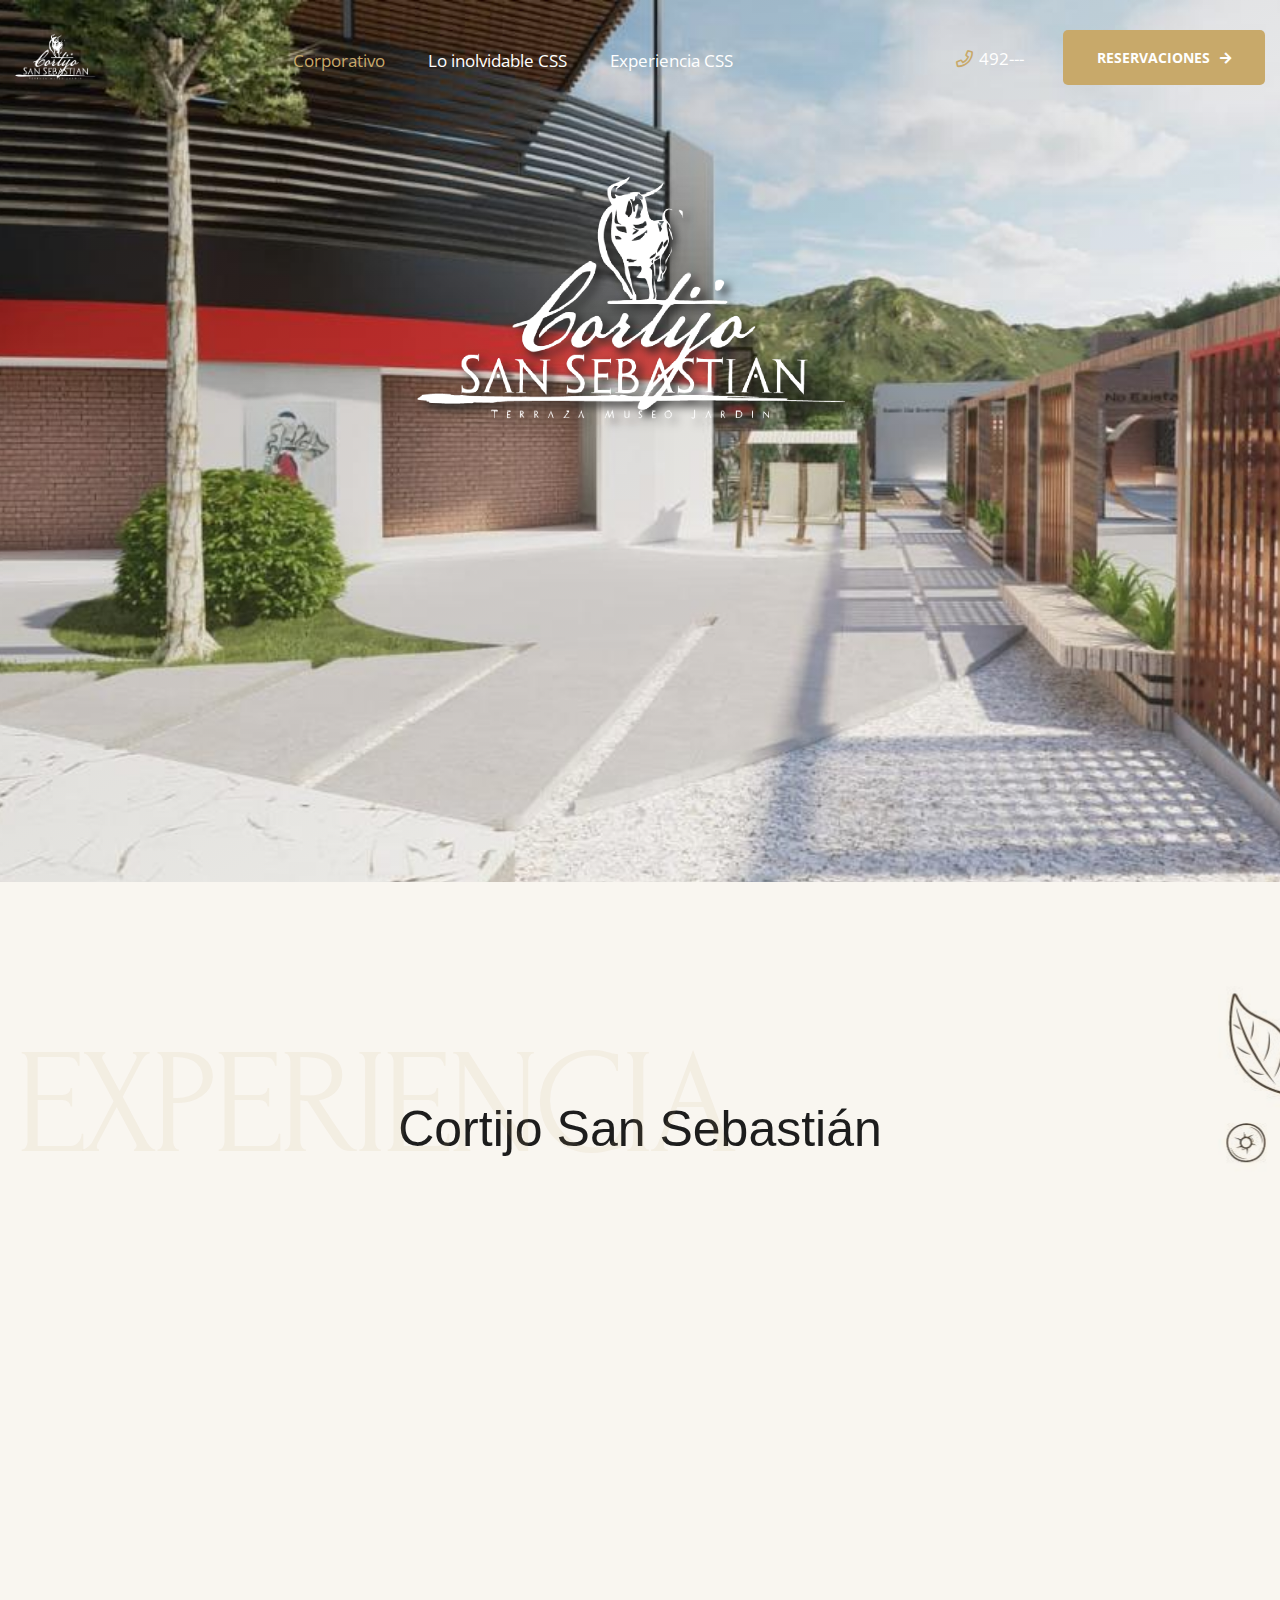
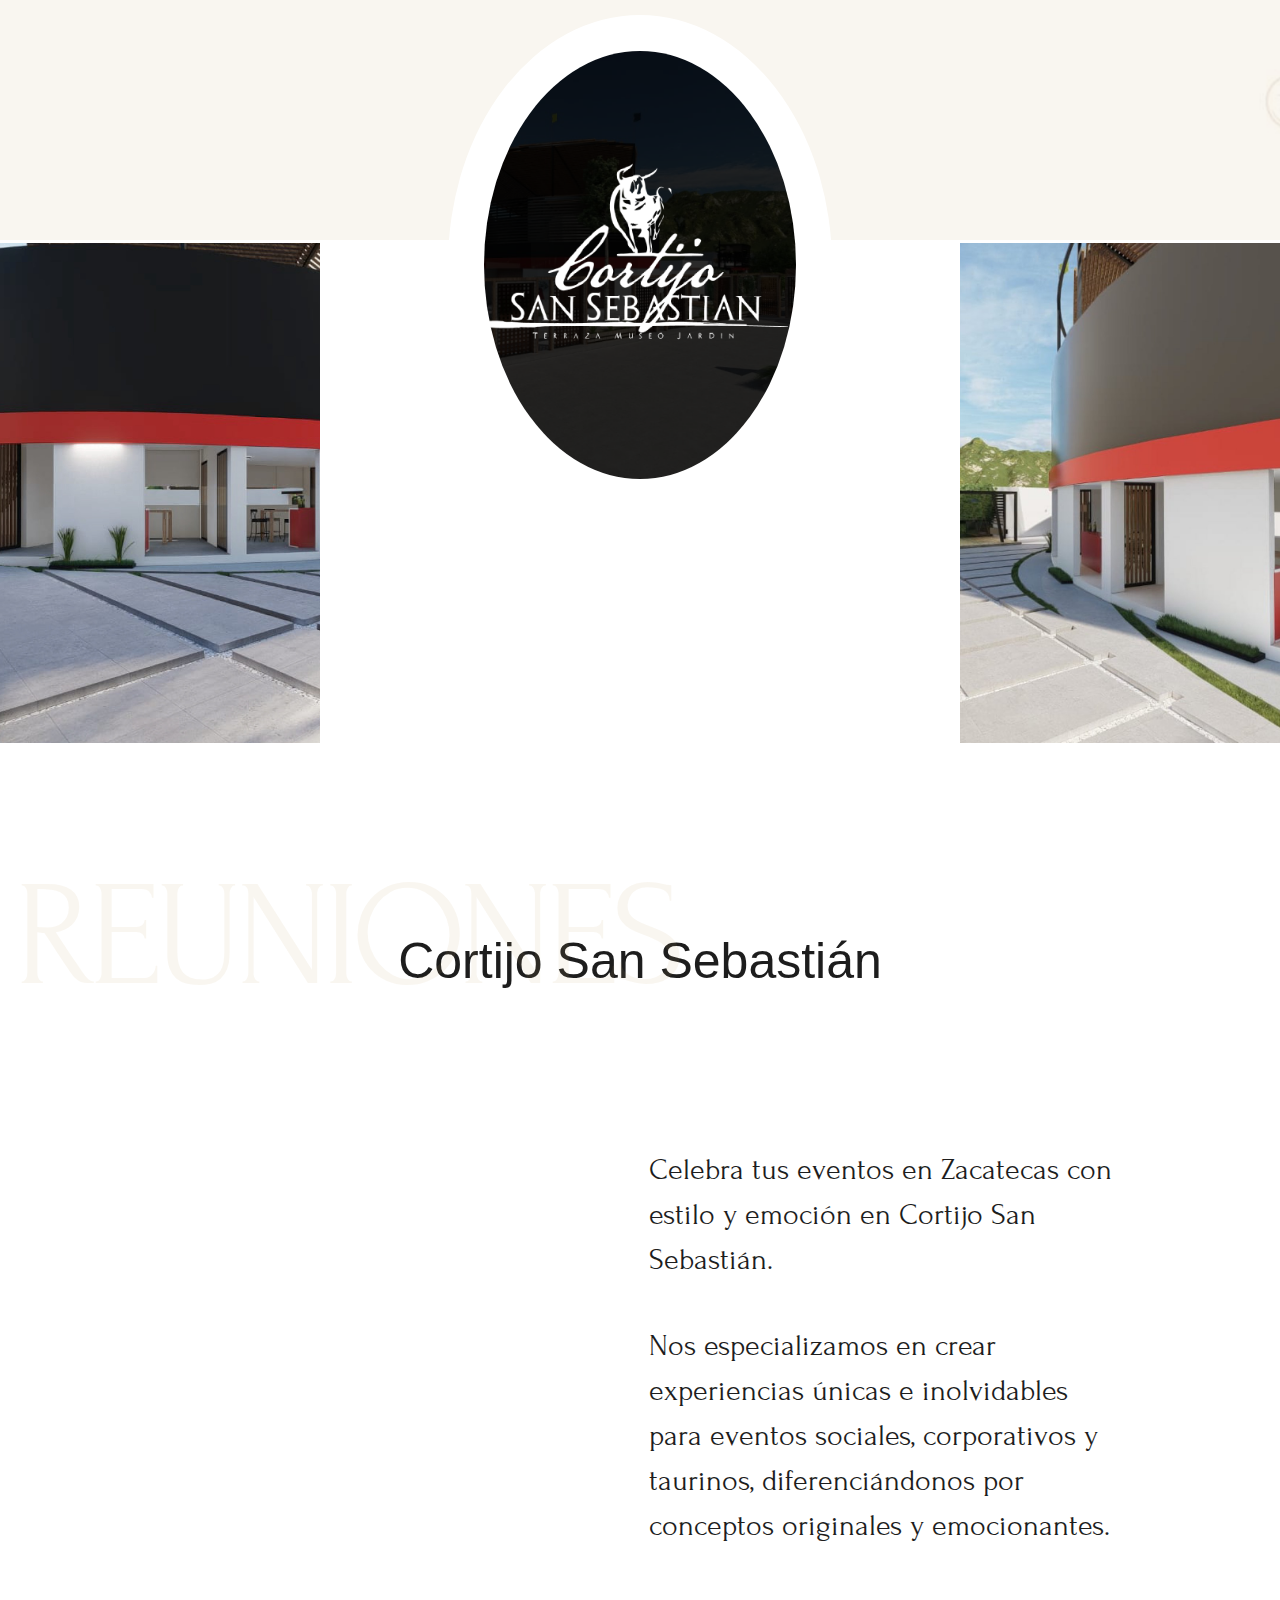
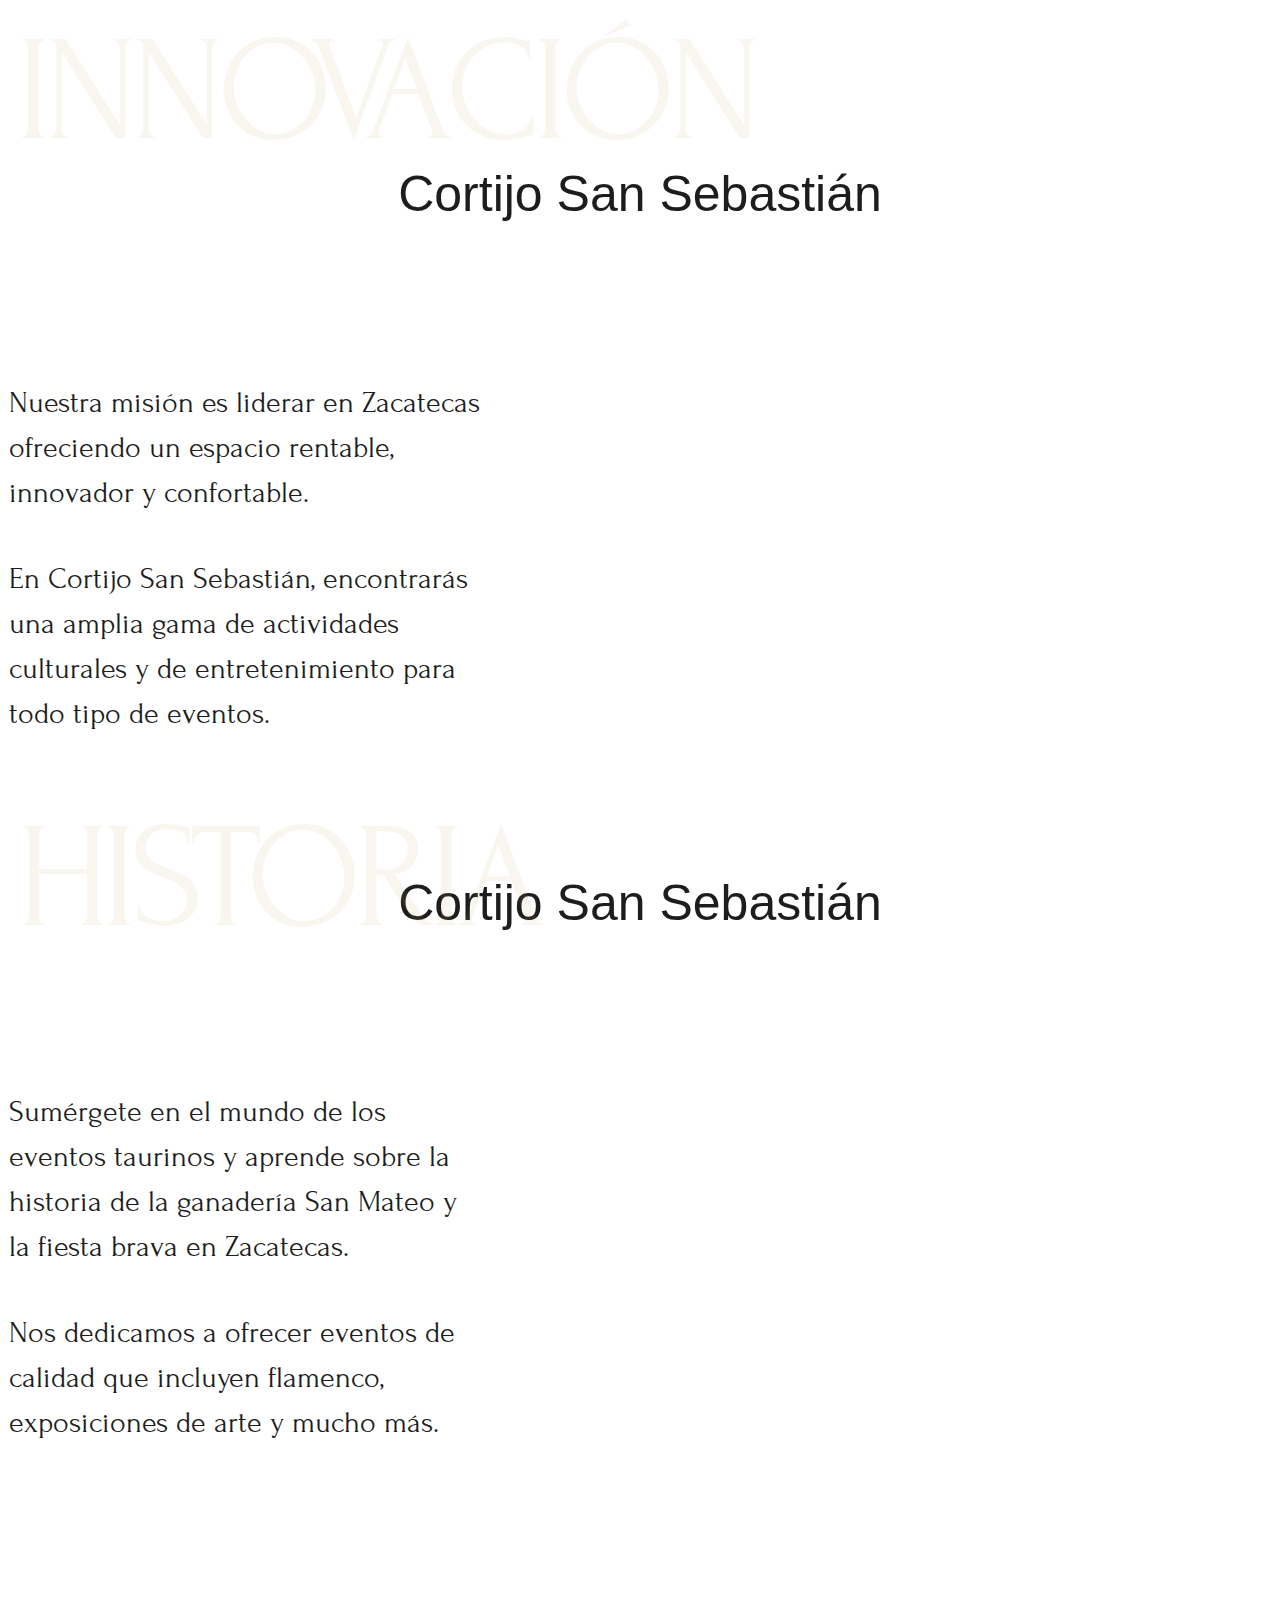
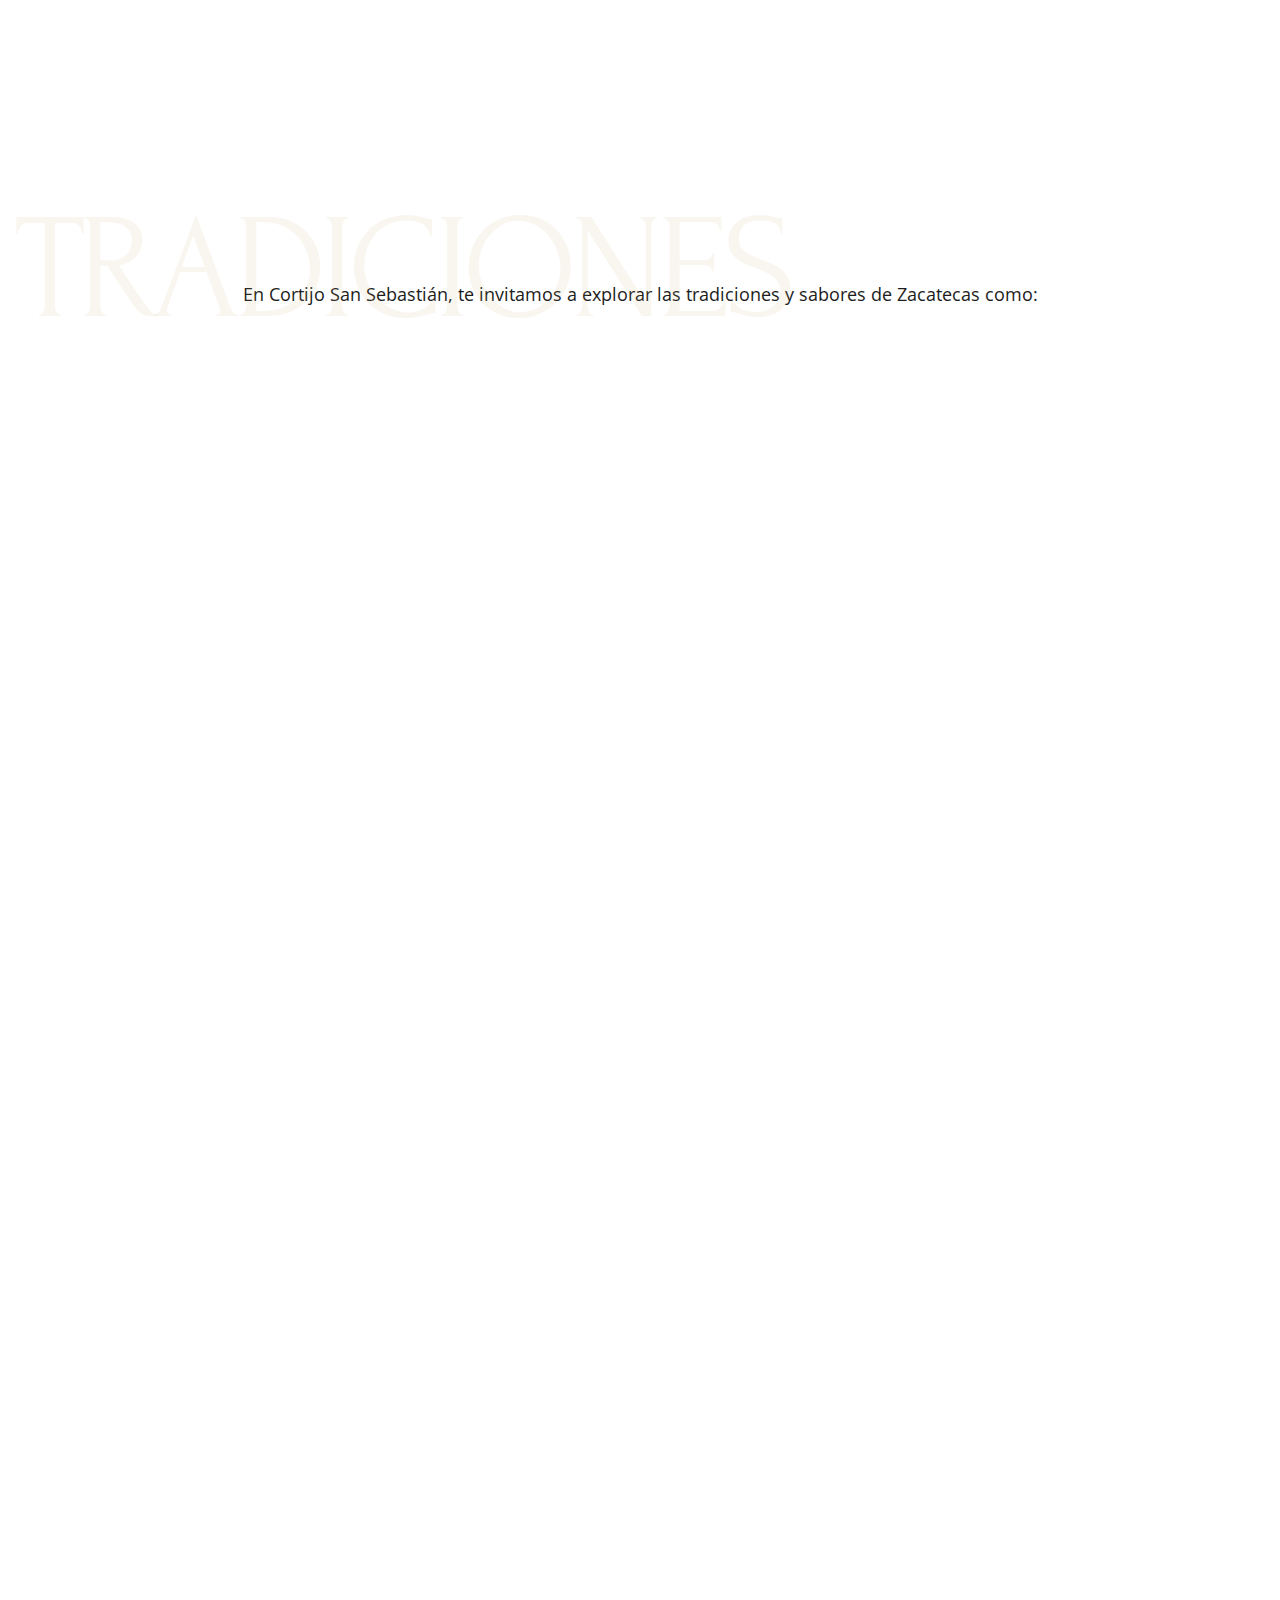
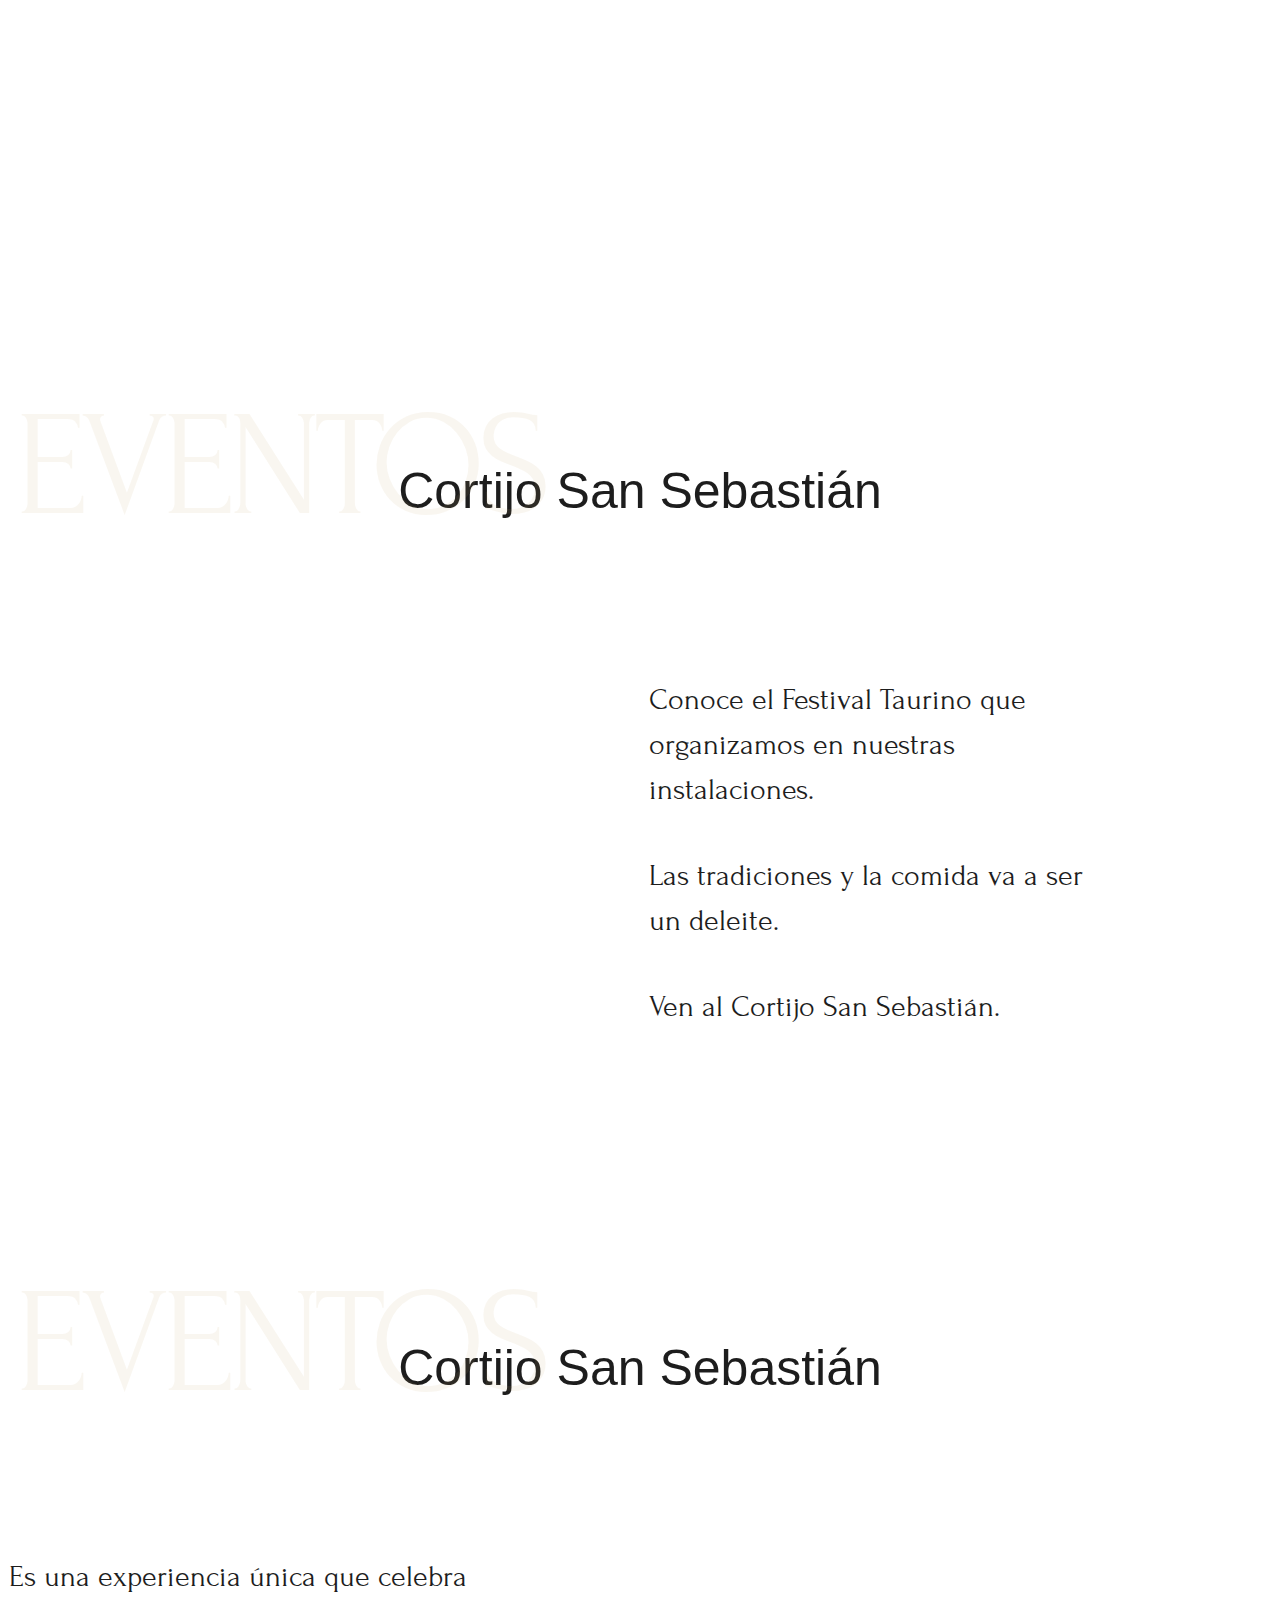
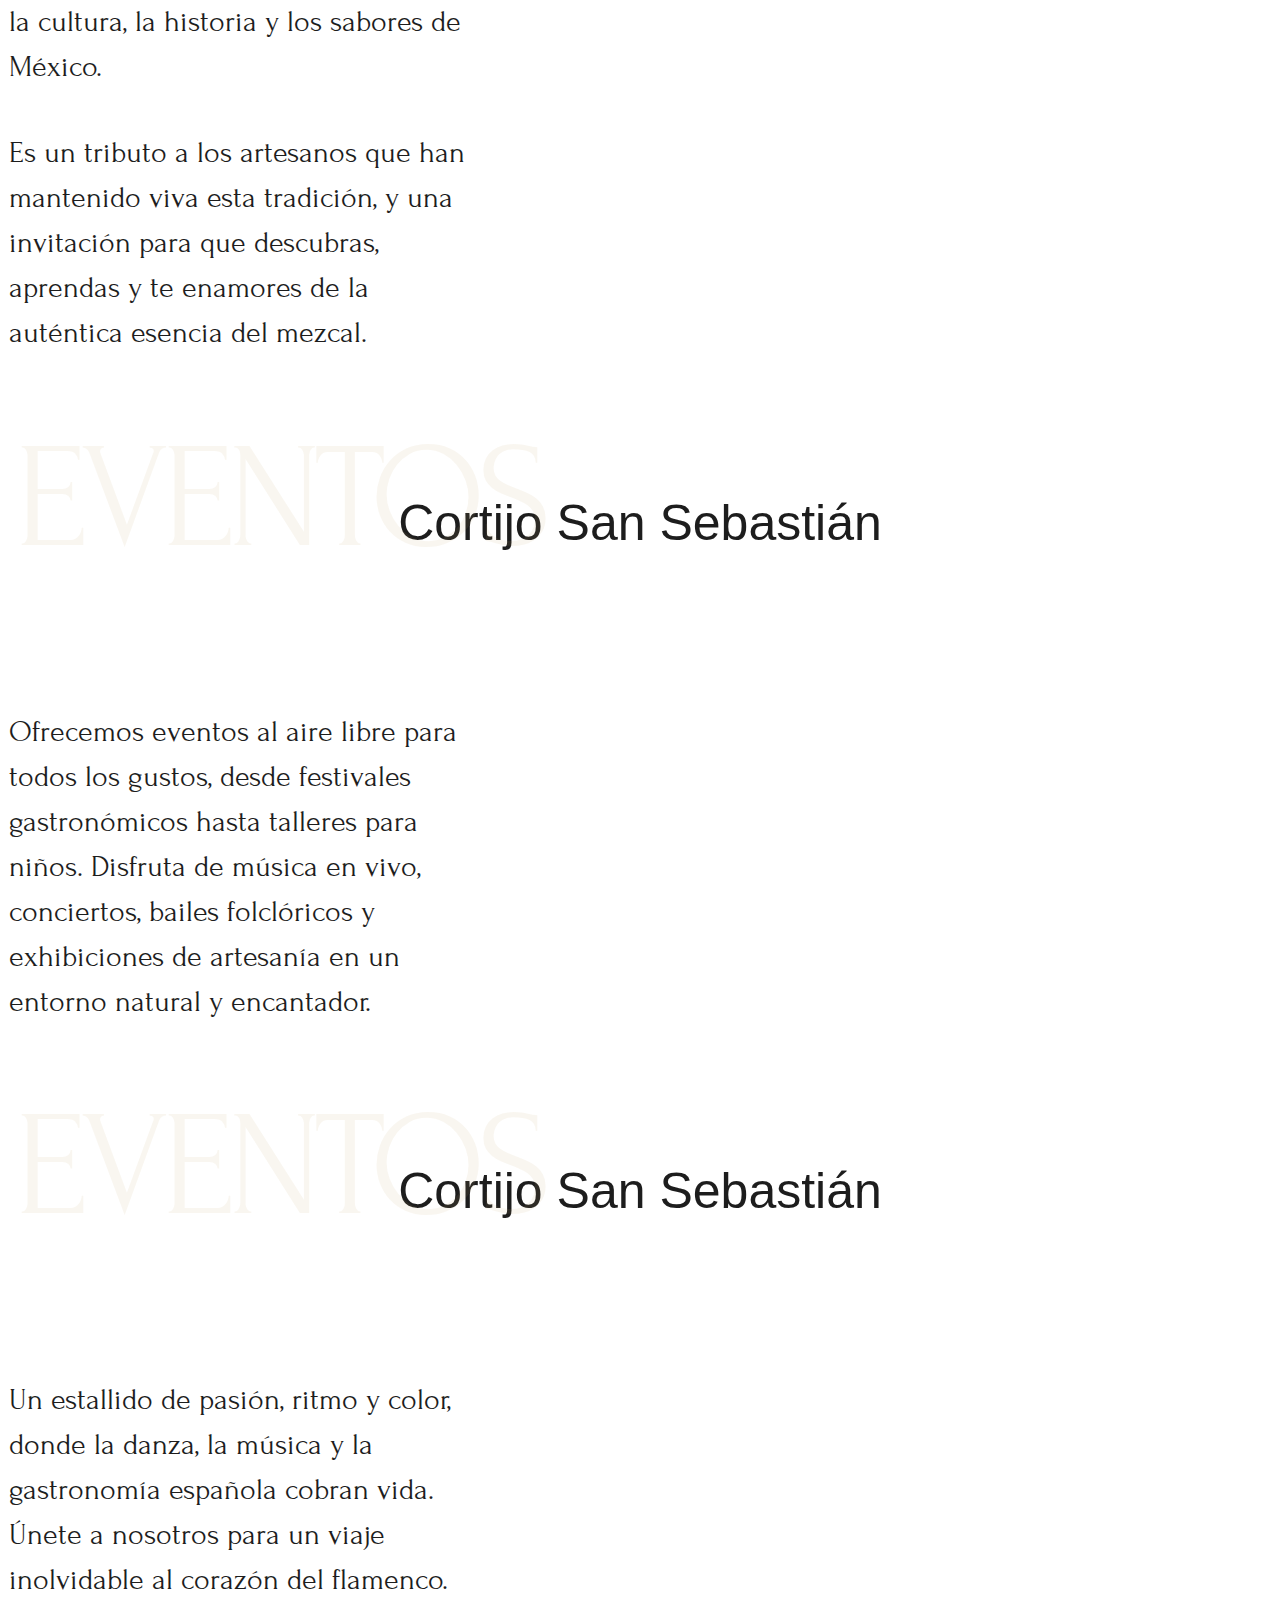
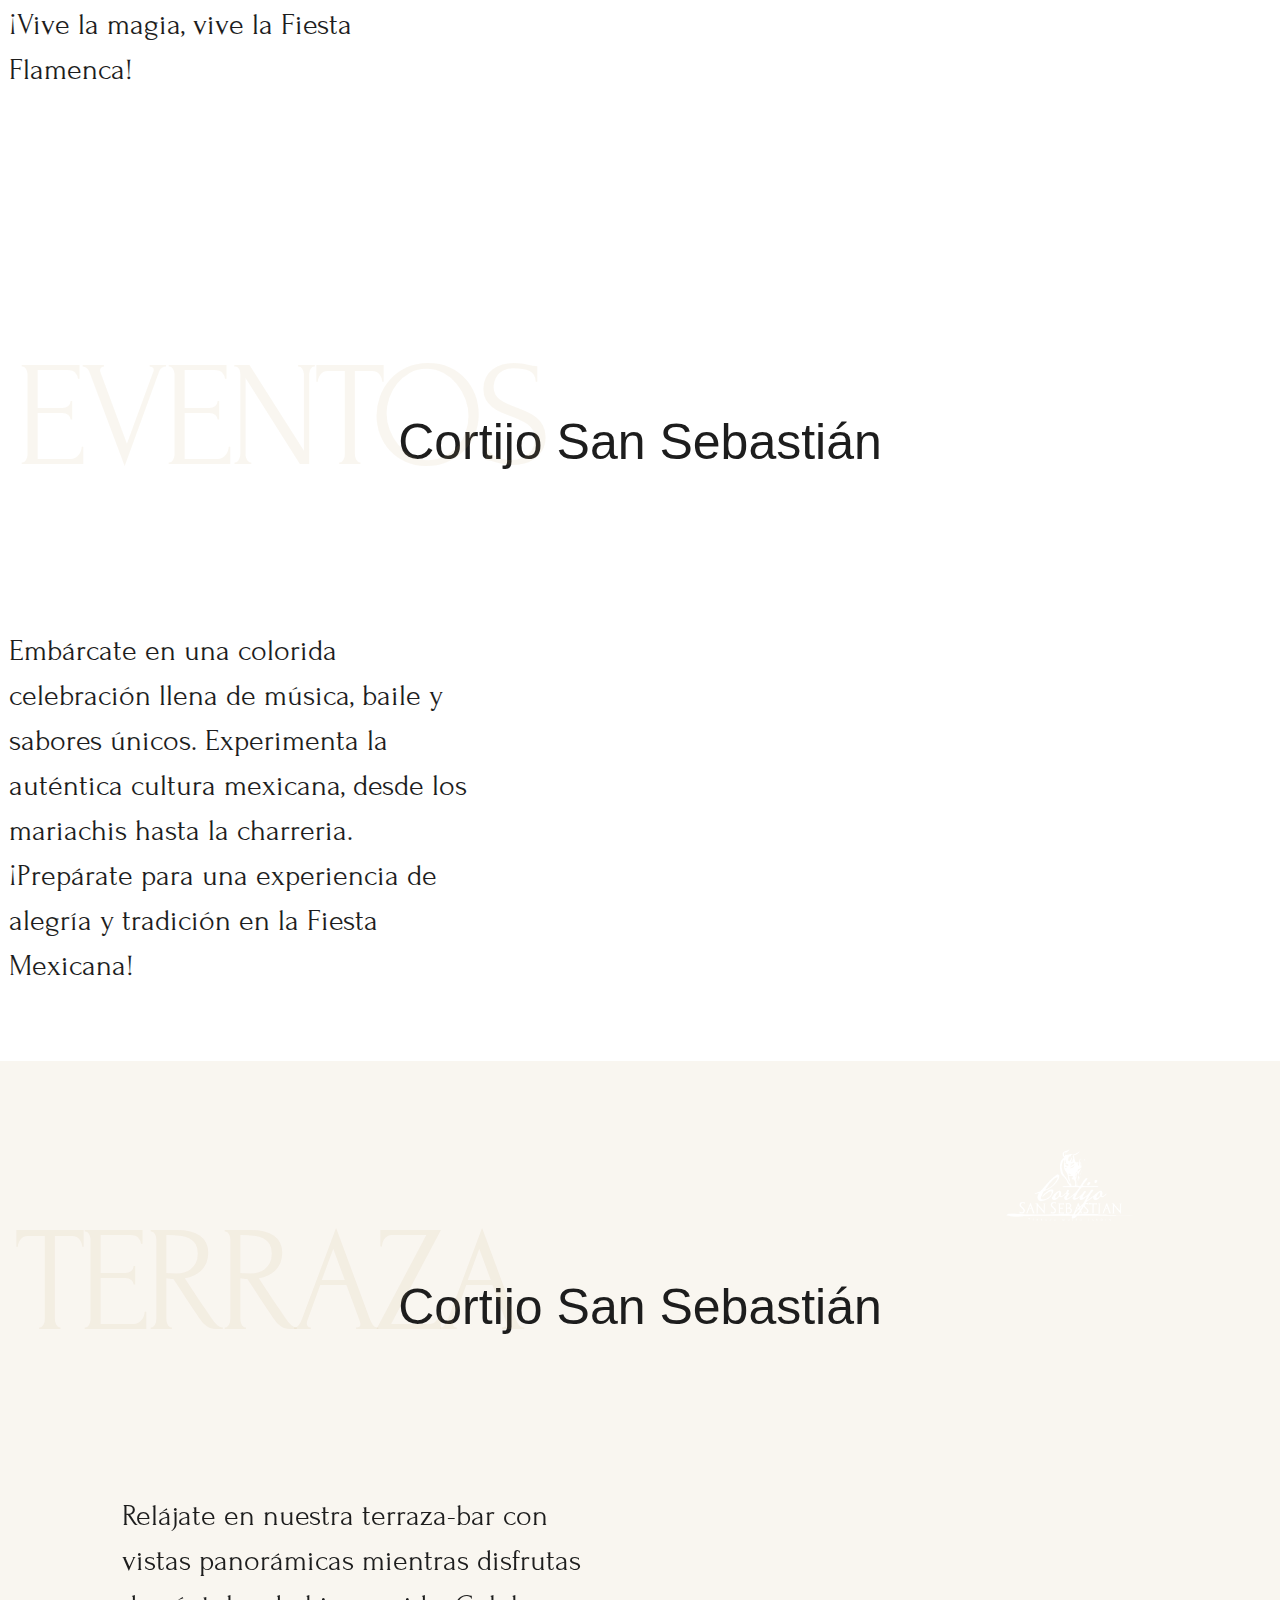
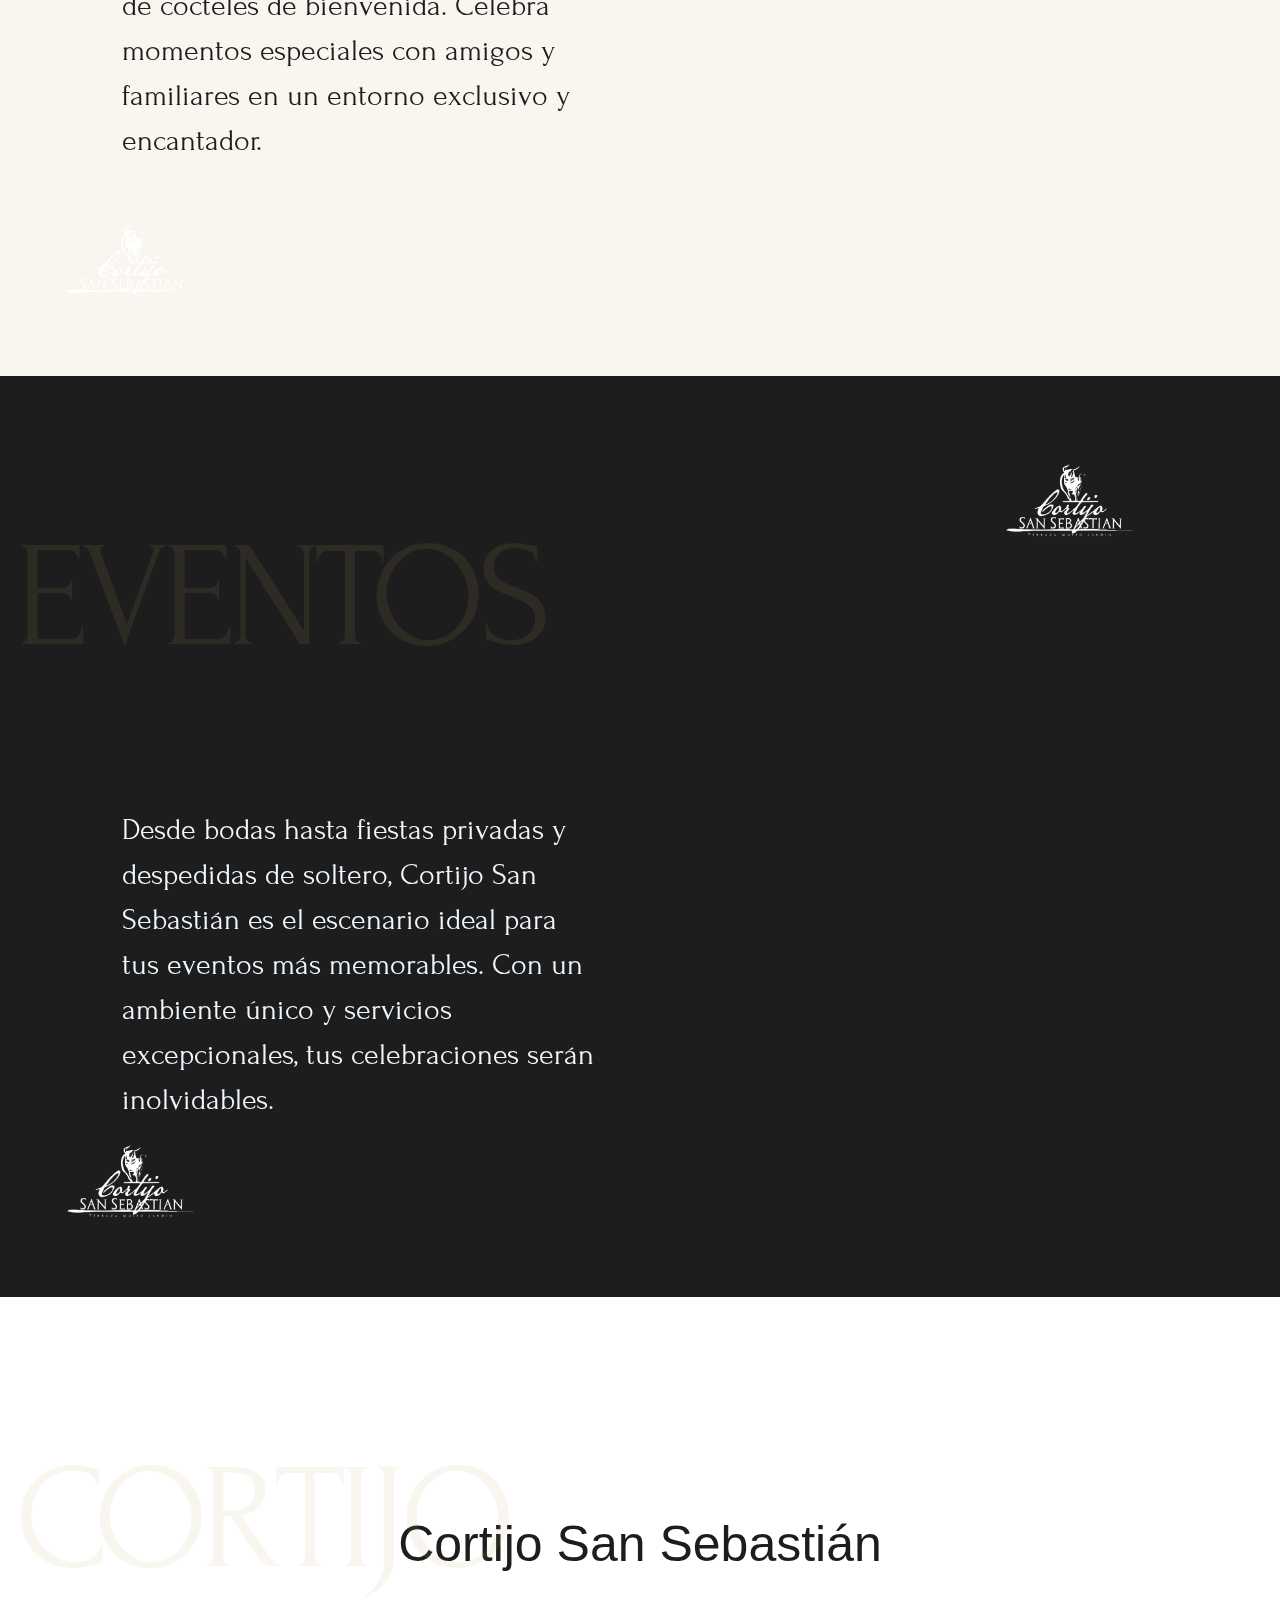
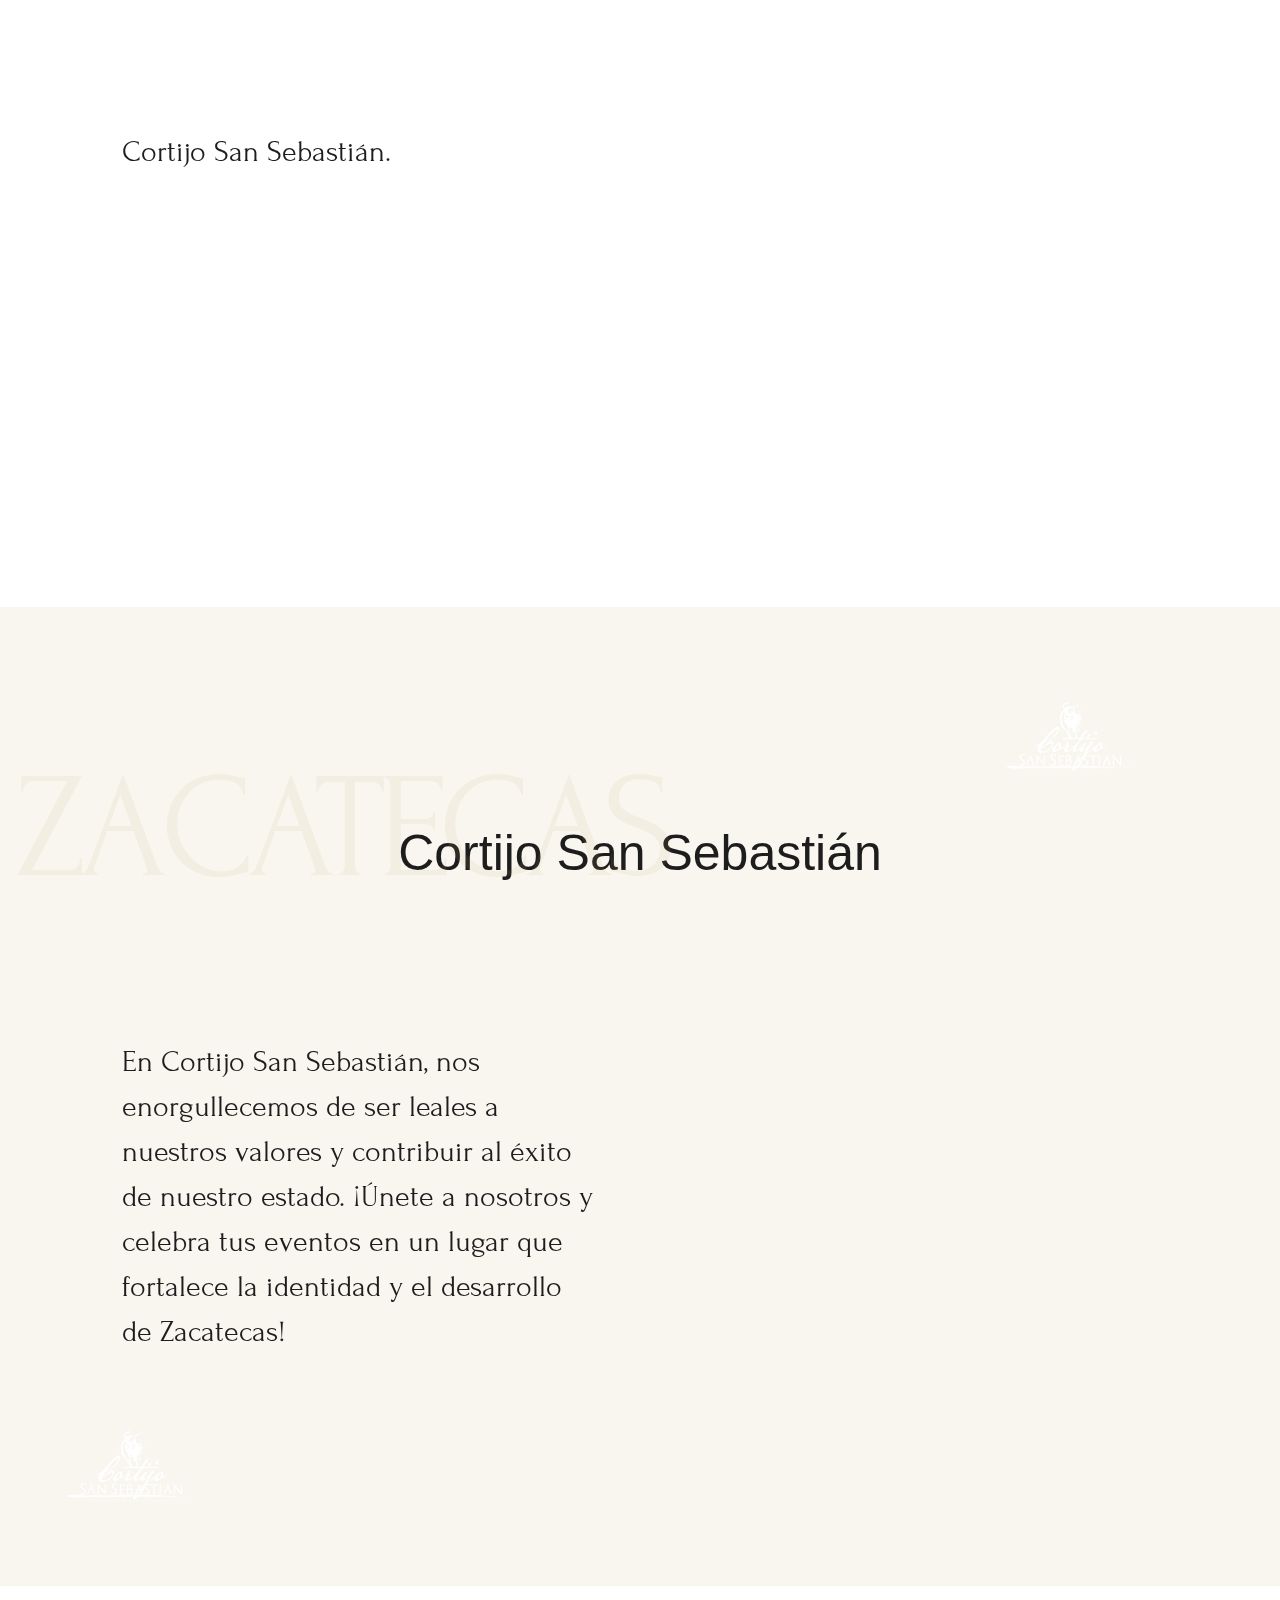
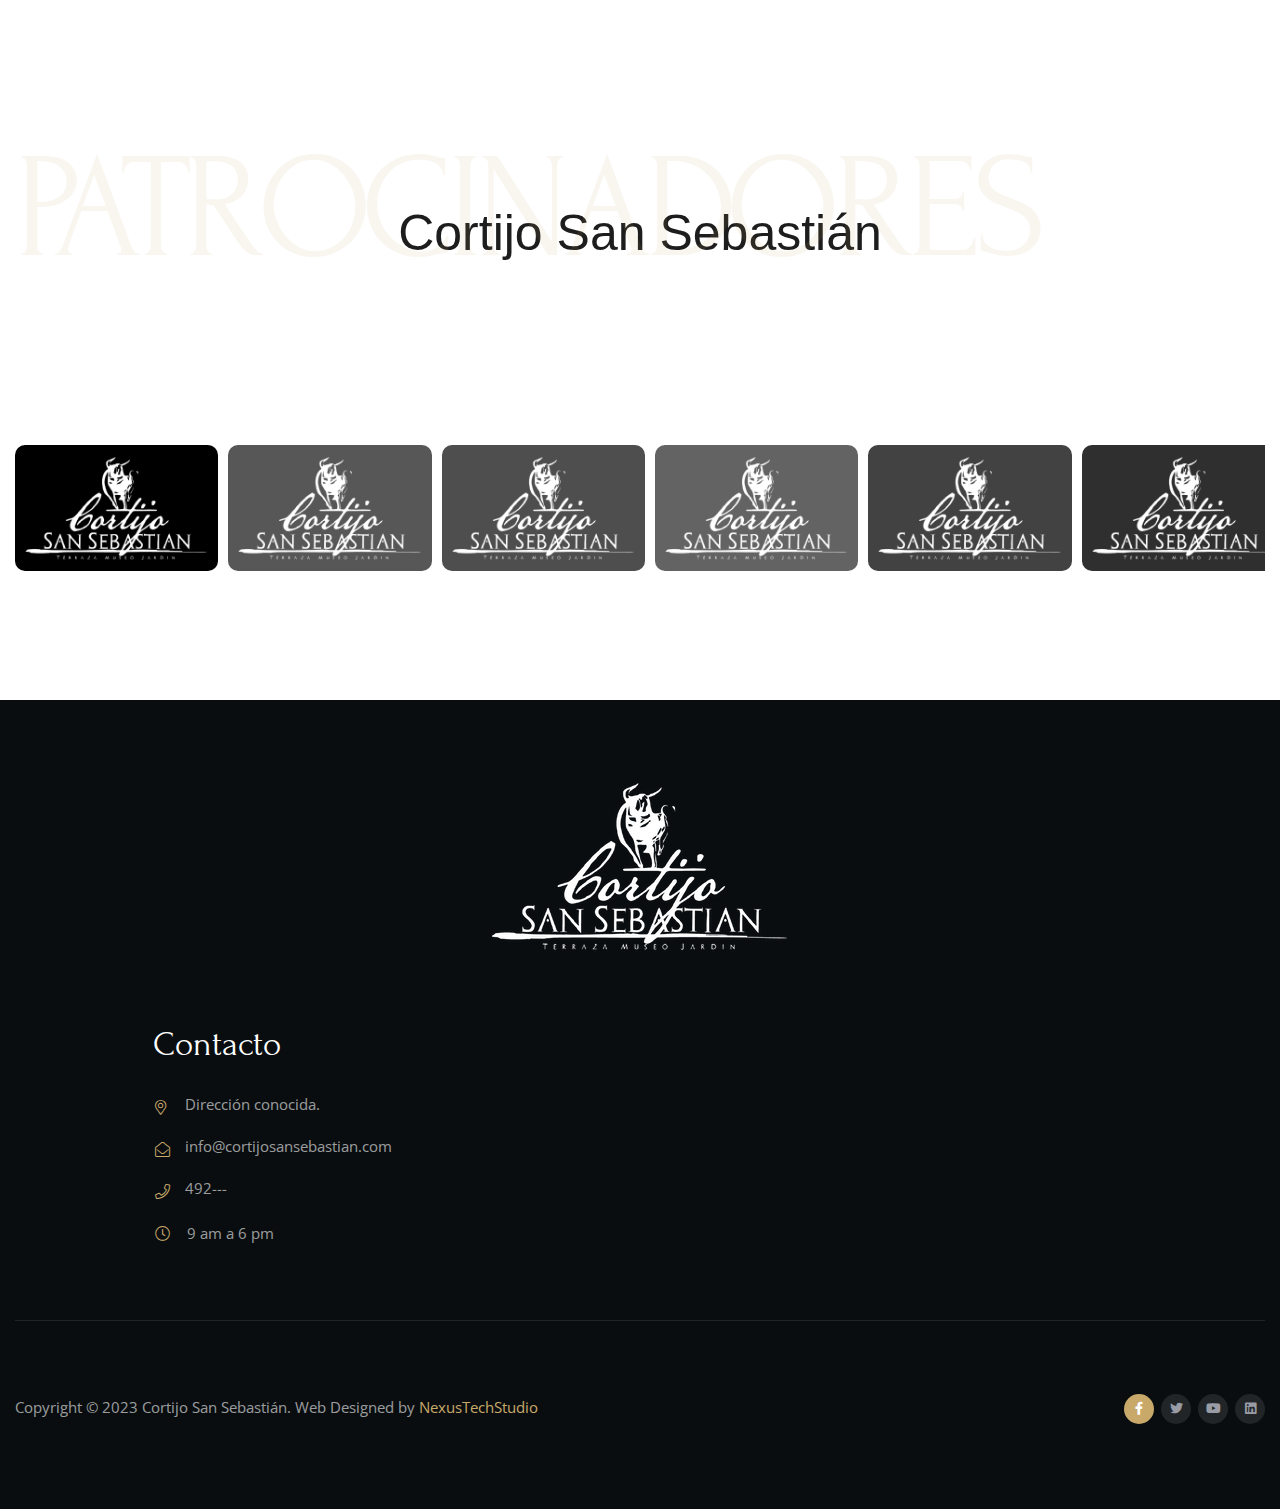
==== corporativo.html @ 938e024d "corporativo" ====
<!DOCTYPE html>
<!--[if IE 8 ]><html class="ie" xmlns="http://www.w3.org/1999/xhtml" xml:lang="en-US" lang="en-US"> <![endif]-->
<!--[if (gte IE 9)|!(IE)]><!--><html xmlns="http://www.w3.org/1999/xhtml" xml:lang="en-US" lang="en-US"><!--<![endif]-->

<head>
    <!-- Basic Page Needs -->
    <meta charset="utf-8">
    <!--[if IE]><meta http-equiv='X-UA-Compatible' content='IE=edge,chrome=1'><![endif]-->
    <title>Cortijo San Sebastián | Corporativo</title>
    
    <meta name="author" content="themesflat.com" />

    <!-- Mobile Specific Metas -->
    <meta name="viewport" content="width=device-width, initial-scale=1, maximum-scale=1" /> 

    <!-- Theme Style -->
    <link rel="stylesheet" type="text/css" href="assets/css/style.css">

    <!-- Favicon and Touch Icons  -->
    <link rel="shortcut icon" href="img/logo.ico">
    <link rel="apple-touch-icon-precomposed" href="assets/icon/logo.png">

	<link rel="stylesheet" href="https://cdn.jsdelivr.net/npm/bootstrap-icons@1.10.5/font/bootstrap-icons.css">

	<script src="https://cdn.jsdelivr.net/npm/@popperjs/core@2.11.8/dist/umd/popper.min.js" integrity="sha384-I7E8VVD/ismYTF4hNIPjVp/Zjvgyol6VFvRkX/vR+Vc4jQkC+hVqc2pM8ODewa9r" crossorigin="anonymous"></script>
	<script src="https://cdn.jsdelivr.net/npm/bootstrap@5.3.0/dist/js/bootstrap.min.js" integrity="sha384-fbbOQedDUMZZ5KreZpsbe1LCZPVmfTnH7ois6mU1QK+m14rQ1l2bGBq41eYeM/fS" crossorigin="anonymous"></script>

</head>

<style>
	@import url('https://fonts.cdnfonts.com/css/autography');
	.texto{
		font-family: 'Autography', sans-serif;
		font-size: 5rem;
	}
</style>

<body class="counter-scroll header-fixed" onload="pantalla()">
	<!-- Preloader -->
	<div id="loading-overlay">
		<div class="loader"></div>
	</div>
	<div id="wrapper">
        <div id="page" class="clearfix">
            <header id="site-header">
				<div id="site-header-inner" class="container-fluid"> 
					<div class="wrap-inner flex">
						<div id="site-logo" class="cleafix">
							<a href="index.html" class="logo">
											<img src="img/logo.png" width="81" alt="">
							</a>
						</div>
						<div class="mobile-button">
									<span></span>
						</div><!-- /.mobile-button -->
						<nav id="main-nav" class="main-nav">
									<ul id="menu-primary-menu" class="menu">
										<li class="menu-item current-menu-item">
											<a href="#">Corporativo</a>
										</li>
										<li class="menu-item ">
											<a href="#inolvidable">Lo inolvidable CSS</a>
										</li>
										<li class="menu-item ">
											<a href="#experiencia">Experiencia CSS</a>
										</li>
									</ul>
						</nav><!-- /#main-nav -->     
						<div class="header-contact">
									<span class="address">
										492---
									</span>
									
						</div>
						<div class="flat-button">
									<a href="#" class="tf-button color-text color-style1">Reservaciones</a>
						</div>
					</div> 
				</div>
            </header>
			<!-- page-title -->
			<section class="page-title2">
				<div class="slider">
					<div class="img-bg2">
						<!-- <img src="assets/img/slider/img_bg2.png" alt=""> -->
						<img src="img/logo.png" class="w-50" alt="" id="logocorp">
					</div>
					<div class="swiper-container mainslider">
                        <div class="swiper-wrapper">
                            <div class="swiper-slide">
                                <div class="slider-item">
                                    <div class="container-fluid">
                                        <div class="page-tittle-slider distance">
                                            <div class="heading-tittle">
                                                <h1 class="title color-style4 margin-6 margin-bt30">&nbsp; <br>&nbsp;<br>&nbsp;
                                                </h1>
                                                <div class="flat-button">
                                                    <!-- <a href="our-menu.html" class="tf-button color-text color-style2">Explora nuestro menú</a> -->
                                                </div>							
                                            </div>
                                            <div class="">
                                                <!-- <a href="https://www.youtube.com/watch?v=ySd-XWQWhbI" class="popup-youtube">
                                                    <i class="fas fa-play"></i>
                                                 </a> -->
                                            </div>
                                        </div>
                                    </div>
                                </div>
                            </div>
                        </div>
                       
                    </div>
				</div>
			</section>	
			<!-- page-title -->
			<span id="inolvidable"></span>
			<!-- best category -->
			<section class="tf-section wrap-category">
				<div class="overlay-bg-style01"></div>
				<div class="container-fluid">
					<div class="row">
						<div class="col-md-12 cleafix">
							<div class="content-heading-wrap">
								<div class="tf-heading-bg color-style1 cleafix">
									<h2 class="heading-bg-style">Experiencia</h2>
								</div>
								<div class="tf-heading text-center">
									<h4 class="tf-title wow zoomIn animated" data-wow-delay="0.3ms" data-wow-duration="1200ms">Experimenta lo inolvidable</h4>
									<p class="tf-sub-heading texto">Cortijo San Sebastián</p>
								</div>
							</div>
						</div>
						<div class="flat-tabs">
                            <ul class="menu-tab">
								<li class="col-box col-16">
									<div class="tf-icon-box tf-iconbox-category wow fadeInUp animated" data-wow-delay="0.3ms" data-wow-duration="500ms">
										<div class="icon-wrap margin-bt-2">
											<i class="flaticon-quotation"></i>
										</div>
										<h6 class="heading">
											Reuniones
										</h6>
										<div class="btn-icon-box">
											<a class="color-style2" href="#reuniones"><i class="fal fa-arrow-right"></i></a>
										</div>
									</div>
								</li>
								<li class="col-box col-16">
									<div class="tf-icon-box tf-iconbox-category wow fadeInUp animated" data-wow-delay="0.3ms" data-wow-duration="700ms">
										<div class="icon-wrap margin-bt-2">
											<i class="flaticon-quotation"></i>
										</div>
										<h6 class="heading">
											Innovación
										</h6>
										<div class="btn-icon-box">
											<a class="color-style2" href="#innovacion"><i class="fal fa-arrow-right"></i></a>
										</div>
									</div>
								</li>
								<li class="col-box col-16 active">
									<div class="tf-icon-box tf-iconbox-category wow fadeInUp animated" data-wow-delay="0.3ms" data-wow-duration="900ms">
										<div class="icon-wrap margin-bt-2">
											<i class="flaticon-quotation"></i>
										</div>
										<h6 class="heading">
											Historia
										</h6>
										<div class="btn-icon-box">
											<a class="color-style2" href="#historia"><i class="fal fa-arrow-right"></i></a>
										</div>
									</div>
								</li>
								<li class="col-box col-16">
									<div class="tf-icon-box tf-iconbox-category wow fadeInUp animated" data-wow-delay="0.3ms" data-wow-duration="1100ms">
										<div class="icon-wrap margin-bt-2">
											<i class="flaticon-quotation"></i>
										</div>
										<h6 class="heading">
											Experiencia
										</h6>
										<div class="btn-icon-box">
											<a class="color-style2" href="#experiencia"><i class="fal fa-arrow-right"></i></a>
										</div>
									</div>
								</li>
								<li class="col-box col-16">
									<div class="tf-icon-box tf-iconbox-category wow fadeInUp animated" data-wow-delay="0.3ms" data-wow-duration="1300ms">
										<div class="icon-wrap margin-bt-2">									
											<i class="flaticon-quotation"></i>
										</div>
										<h6 class="heading">
											Zacatecas
										</h6>
										<div class="btn-icon-box">
											<a class="color-style2" href="#zacatecas"><i class="fal fa-arrow-right"></i></a>
										</div>
									</div>
								</li>
								<li class="col-box col-16">
									<div class="tf-icon-box tf-iconbox-category wow fadeInUp animated" data-wow-delay="0.3ms" data-wow-duration="1500ms">
										<div class="icon-wrap margin-bt-2">
											<i class="flaticon-quotation"></i>
										</div>
										<h6 class="heading">
											Patrocinadores
										</h6>
										<div class="btn-icon-box">
											<a class="color-style2" href="#patrocinadores"><i class="fal fa-arrow-right"></i></a>
										</div>
									</div>
								</li>
                            </ul>
							
							<style>
								#img {
									object-fit: cover;
									width: 30vw;
									height: 500px;
									}
							</style>

                            <div class="content-tab style2">								
								<div class="content-inner">		
									<div class="wrap-img-food-inner flex">
										<div  class="img-food-1">
											<img src="img/cortijo_previos_05.jpg" alt="images" id="img">
										</div>
										<div class="img-food-2">
											<img class="img-style-bg" src="img/portada.png" alt="images" id="img">
										</div>
										<div class="img-food-3">
											<img src="img/cortijo_previos_08.jpg" id="img" alt="images">
										</div>	
									</div>									
                                </div>
								
                            </div>
                        </div>
					</div>
				</div>
			</section>
			<!-- best category -->
			
			<!-- about-us -->
			<section class="tf-section wrap-about-us">
				<!-- <img class="iconbg_about" src="assets/img/about-us/iconbgabout.png" alt="images"> -->
				<div class="container-fluid cleafix">
					<div class="row">
						<div class="col-md-12 cleafix">
							<div class="content-heading-wrap">
								<div class="tf-heading-bg color-style1 cleafix">
									<h2 class="heading-bg-style">Reuniones</h2>
								</div>
								<span id="reuniones"></span>
								<div class="tf-heading text-center">
									<h4 class="tf-title wow zoomIn animated" data-wow-delay="0.3ms" data-wow-duration="1200ms">Reuniones & Eventos</h4>
									<p class="tf-sub-heading texto">Cortijo San Sebastián</p>
								</div>
							</div>
						</div>
						<div class="col-md-6">
							<div class="tf-img-about wow fadeIn animated" data-wow-delay="0.3ms" data-wow-duration="1500ms">
								<img src="img/cortijo_previos_01.jpg" alt="">
							</div>
						</div>
						<div class="col-md-6 no-pd-left">
							<div class="content-about-us">
								<p>Celebra tus eventos en Zacatecas con
									estilo y emoción en Cortijo San
									Sebastián.</p>
								<p>Nos especializamos en crear
									experiencias únicas e inolvidables para
									eventos sociales, corporativos y taurinos,
									diferenciándonos por conceptos
									originales y emocionantes.</p>
								<div class="flat-button flat-button-style2">
									<!-- <a href="about.html" class="tf-button color-style1">discover more</a> -->
								</div>
							</div>
						</div>
					</div>
					<span id="innovacion"></span>

					<div class="row">
						<div class="col-md-12 cleafix">
							<div class="content-heading-wrap">
								<div class="tf-heading-bg color-style1 cleafix">
									<h2 class="heading-bg-style">Innovación</h2>
								</div>
								<div class="tf-heading text-center">
									<h4 class="tf-title wow zoomIn animated" data-wow-delay="0.3ms" data-wow-duration="1200ms">Innovación y
										entretenimiento en
										un espacio moderno</h4>
									<p class="tf-sub-heading texto">Cortijo San Sebastián</p>
								</div>
							</div>
						</div>
						<!-- inicio -->
						<div class="col-md-6 no-pd-left">
							<div class="content-about-us">
								<p>Nuestra misión es liderar en
									Zacatecas ofreciendo un espacio
									rentable, innovador y confortable.
									</p>
								<p>En Cortijo San Sebastián,
									encontrarás una amplia gama de
									actividades culturales y de
									entretenimiento para todo tipo de
									eventos.</p>
								<div class="flat-button flat-button-style2">
									<!-- <a href="about.html" class="tf-button color-style1">discover more</a> -->
								</div>
							</div>
						</div>
						<div class="col-md-6">
							<div class="tf-img-about wow fadeIn animated" data-wow-delay="0.3ms" data-wow-duration="1500ms">
								<img src="img/cortijo_previos_09.png" alt="">
							</div>
						</div>
						<!-- termina -->
						<!-- inicio -->
						<span id="historia"></span>

						<div class="col-md-12 cleafix">
							<div class="content-heading-wrap">
								<div class="tf-heading-bg color-style1 cleafix">
									<h2 class="heading-bg-style">Historia</h2>
								</div>
								<div class="tf-heading text-center">
									<h4 class="tf-title wow zoomIn animated" data-wow-delay="0.3ms" data-wow-duration="1200ms">Descubre la rica historia taurina de Zacatecas</h4>
									<p class="tf-sub-heading texto">Cortijo San Sebastián</p>
								</div>
							</div>
						</div>
						<div class="col-md-6 no-pd-left">
							<div class="content-about-us">
								<p>Sumérgete en el mundo de los eventos taurinos y aprende sobre la historia de la
									ganadería San Mateo y la fiesta brava en Zacatecas.
									
									</p>
								<p>Nos dedicamos a ofrecer eventos de calidad que incluyen flamenco, exposiciones
									de arte y mucho más.</p>
								<div class="flat-button flat-button-style2">
									<!-- <a href="about.html" class="tf-button color-style1">discover more</a> -->
								</div>
							</div>
						</div>
						<div class="col-md-6">
							<div class="tf-img-about wow fadeIn animated" data-wow-delay="0.3ms" data-wow-duration="1500ms">
								<img src="img/cortijo_previos_010.png" alt="">
							</div>
						</div>
						<!-- termina -->
					</div>
				</div>
			</section>
			<!-- about-us -->
			
			
			<span id="experiencia"></span>
			<!-- Gallery -->
			<section class="tf-section wrap-gallery">
				<div class="container-fluid">
					<div class="row">
						<div class="col-md-12 cleafix">
							<div class="content-heading-wrap">
								<div class="tf-heading-bg color-style1 cleafix">
									<h2 class="heading-bg-style">Tradiciones</h2>
								</div>
								<div class="tf-heading text-center">
									<h4 class="tf-title wow zoomIn animated" data-wow-delay="0.3ms" data-wow-duration="1200ms">Disfruta de las
										Experiencias
										Zacatecanas</h4>
									<p class="tf-sub-heading">En Cortijo San Sebastián, te invitamos
										a explorar las tradiciones y sabores de
										Zacatecas como:</p>
								</div>
							</div>
						</div>				
					</div>

					<div class="row">
							<div class="col-box col-50">
								<div class="gallery-box h-100 wow zoomIn animated" data-wow-delay="0.3ms" data-wow-duration="1000ms">
									<div class="hover-effect active h-100">
										<div class="image h-100">
											<img src="img/cortijo_previos_011.png" alt="">
										</div>
										<div class="content-box">
											<div class="icon">
												<a href="#ftaurino"><i class="fal fa-arrow-right"></i></a>
											</div>
											<div class="content">
												<h4 class="heading letter-spacing-1">
													<a href="#ftaurino">Festival Taurino</a>
												</h4>
												<div class="sub-heading">
													Festival Taurino
												</div>
											</div>
										</div>
									</div>
								</div> 
							</div>
							<div class="col-box col-25">
								<div class="gallery-box  h-100 wow zoomIn animated" data-wow-delay="0.3ms" data-wow-duration="1000ms">
									<div class="hover-effect h-100" id="activar">
										<div class="image h-100">
											<img src="img/cortijo_festivales_01_01.png" alt="">
										</div>
										<div class="content-box">
											<div class="icon">
												<a href="#"><i class="fal fa-arrow-right"></i></a>
											</div>
											<div class="content">
												<h4 class="heading letter-spacing-1">
													<a href="#">Festival de vino y maridaje</a>
												</h4>
												<div class="sub-heading">
													Festival de vino y maridaje
												</div>
											</div>
										</div>
									</div>
								</div> 
							</div>
							<div class="col-box col-25">
								<div class="gallery-box h-100 wow zoomIn animated" data-wow-delay="0.3ms" data-wow-duration="1000ms">
									<div class="hover-effect h-100" id="activar">
										<div class="image h-100">
											<img src="img/cortijo_previos_010.png" alt="">
										</div>
										<div class="content-box">
											<div class="icon">
												<a href="#"><i class="fal fa-arrow-right"></i></a>
											</div>
											<div class="content">
												<h4 class="heading letter-spacing-1">
													<a href="#" data-bs-toggle="modal" data-bs-target="#fartesanias">Exhibición y venta de Artesanías
														Zacatecanas</a>
												</h4>
												<div class="sub-heading">
													Exhibición y venta de Artesanías
													Zacatecanas
												</div>
											</div>
										</div>
									</div>
								</div> 
							</div>		
							<div class="col-box col-25">
								<div class="gallery-box h-100 wow zoomIn animated" data-wow-delay="0.3ms" data-wow-duration="1000ms">
									<div class="hover-effect h-100" id="activar">
										<div class="image h-100">
											<img src="img/cortijo_previos_011.png" alt="">
										</div>
										<div class="content-box">
											<div class="icon">
												<a href="#eventosairelibre"><i class="fal fa-arrow-right"></i></a>
											</div>
											<div class="content">
												<h4 class="heading letter-spacing-1">
													<a href="#eventosairelibre">Eventos al aire libre</a>
												</h4>
												<div class="sub-heading">
													Eventos al aire libre
												</div>
											</div>
										</div>
									</div>
								</div> 
							</div>
							<div class="col-box col-25">
								<div class="gallery-box h-100 wow zoomIn animated" data-wow-delay="0.3ms" data-wow-duration="1000ms">
									<div class="hover-effect h-100" id="activar">
										<div class="image h-100">
											<img src="img/cortijo_festivales_05_05.png" alt="">
										</div>
										<div class="content-box">
											<div class="icon">
												<a href="#flamnenca"><i class="fal fa-arrow-right"></i></a>
											</div>
											<div class="content">
												<h4 class="heading letter-spacing-1">
													<a href="#flamnenca">Música (flamenco, mariachi, etc.)</a>
												</h4>
												<div class="sub-heading">
													Música (flamenco, mariachi, etc.)
												</div>
											</div>
										</div>
									</div>
								</div> 
							</div>
							<div class="col-box col-50">
								<div class="gallery-box h-100 wow zoomIn animated" data-wow-delay="0.3ms" data-wow-duration="1000ms">
									<div class="hover-effect active h-100">
										<div class="image h-100">
											<img src="img/cortijo_previos_016.png" alt="">
										</div>
										<div class="content-box">
											<div class="icon">
												<a href="#"><i class="fal fa-arrow-right"></i></a>
											</div>
											<div class="content">
												<h4 class="heading letter-spacing-1">
													<a href="#" data-bs-toggle="modal" data-bs-target="#fgastronomico">Festivales Gastronómicos</a>
												</h4>
												<div class="sub-heading">
													Festivales Gastronómicos
												</div>
											</div>
										</div>
									</div>
								</div> 
							</div>
																<!--  -->
																<div class="col-box col-50">
								<div class="gallery-box h-100 wow zoomIn animated" data-wow-delay="0.3ms" data-wow-duration="1000ms">
									<div class="hover-effect active h-100" id="activar">
										<div class="image h-100">
											<img src="img/cortijo_festivales_02.png" alt="">
										</div>
										<div class="content-box">
											<div class="icon">
												<a href="#ftequila"><i class="fal fa-arrow-right"></i></a>
											</div>
											<div class="content">
												<h4 class="heading letter-spacing-1">
													<a href="#ftequila">Festivales del tequila y mezcal</a>
												</h4>
												<div class="sub-heading">
													Festivales del tequila y mezcal
												</div>
											</div>
										</div>
									</div>
								</div> 
							</div>
							<div class="col-box col-25">
								<div class="gallery-box  h-100 wow zoomIn animated" data-wow-delay="0.3ms" data-wow-duration="1000ms">
									<div class="hover-effect h-100" id="activar">
										<div class="image h-100">
											<img src="img/img01.jpg" alt="">
										</div>
										<div class="content-box">
											<div class="icon">
												<a href="#"><i class="fal fa-arrow-right"></i></a>
											</div>
											<div class="content">
												<h4 class="heading letter-spacing-1">
													<a href="#" data-bs-toggle="modal" data-bs-target="#fpirotecnia">Fuegos pirotécnicos</a>
												</h4>
												<div class="sub-heading">
													Fuegos pirotécnicos
												</div>
											</div>
										</div>
									</div>
								</div> 
							</div>
							<div class="col-box col-25">
								<div class="gallery-box h-100 wow zoomIn animated" data-wow-delay="0.3ms" data-wow-duration="1000ms">
									<div class="hover-effect h-100" id="activar">
										<div class="image h-100">
											<img src="img/portada_cropp.png" alt="">
										</div>
										<div class="content-box">
											<div class="icon">
												<a href="#"><i class="fal fa-arrow-right"></i></a>
											</div>
											<div class="content">
												<h4 class="heading letter-spacing-1">
													<a href="#" data-bs-toggle="modal" data-bs-target="#fmaseventos">Más eventos...</a>
												</h4>
												<div class="sub-heading">
													Más eventos...
												</div>
											</div>
										</div>
									</div>
								</div> 
							</div>
								
					</div>

					

					<!-- <div class="flat-button box-center">
						<a href="our-shop.html" class="tf-button color-style3">view more photos</a>
					</div>	 -->
				</div>
			</section>
			<!-- Gallery -->

			<!-- festivales -->
			<section class="mt-5 wrap-about-us">
				<img class="iconbg_about" src="assets/img/about-us/iconbgabout.png" alt="images">
				<div class="container-fluid cleafix">
					<div class="row">
						<div class="col-md-12 cleafix">
							<div class="content-heading-wrap">
								<div class="tf-heading-bg color-style1 cleafix">
									<h2 class="heading-bg-style">Eventos</h2>
								</div>
								<span id="ftaurino"></span>
								<div class="tf-heading text-center">
									<h4 class="tf-title wow zoomIn animated" data-wow-delay="0.3ms" data-wow-duration="1200ms">Festival taurino</h4>
									<p class="tf-sub-heading texto">Cortijo San Sebastián</p>
								</div>
							</div>
						</div>
						<div class="col-md-6">
							<div class="tf-img-about wow fadeIn animated" data-wow-delay="0.3ms" data-wow-duration="1500ms">
								<img src="img/img01.jpg" alt="">
							</div>
						</div>
						<div class="col-md-6 no-pd-left">
							<div class="content-about-us">
								<p>Conoce el Festival Taurino que organizamos en nuestras instalaciones.</p>
								<p>Las tradiciones y la comida va a ser un deleite.</p>
								<p>Ven al Cortijo San Sebastián.</p>
								<p>&nbsp;</p>
								<p>&nbsp;</p>
								<div class="flat-button flat-button-style2">
									<!-- <a href="about.html" class="tf-button color-style1">discover more</a> -->
								</div>
							</div>
						</div>
					</div>
					<div class="row">
						<div class="col-md-12 cleafix">
							<div class="content-heading-wrap">
								<div class="tf-heading-bg color-style1 cleafix">
									<h2 class="heading-bg-style">Eventos</h2>
								</div>
								<span id="ftequila"></span>
								<div class="tf-heading text-center">
									<h4 class="tf-title wow zoomIn animated" data-wow-delay="0.3ms" data-wow-duration="1200ms">Festival del mezcal</h4>
									<p class="tf-sub-heading texto">Cortijo San Sebastián</p>
								</div>
							</div>
						</div>
						<!-- inicio -->
						<div class="col-md-6 no-pd-left">
							<div class="content-about-us">
								<p>Es una experiencia única que
									celebra la cultura, la historia y los
									sabores de México. 
									</p>
								<p>Es un tributo a
									los artesanos que han mantenido
									viva esta tradición, y una invitación
									para que descubras, aprendas y te
									enamores de la auténtica esencia
									del mezcal.</p>
								<div class="flat-button flat-button-style2">
									<!-- <a href="about.html" class="tf-button color-style1">discover more</a> -->
								</div>
							</div>
						</div>
						<div class="col-md-6">
							<div class="tf-img-about wow fadeIn animated" data-wow-delay="0.3ms" data-wow-duration="1500ms">
								<img src="img/cortijo_festivales_02.png" alt="">
							</div>
						</div>
						<!-- termina -->
						<!-- inicio -->
						<div class="col-md-12 cleafix">
							<div class="content-heading-wrap">
								<div class="tf-heading-bg color-style1 cleafix">
									<h2 class="heading-bg-style">Eventos</h2>
								</div>
								<span id="eventosairelibre"></span>
								<div class="tf-heading text-center">
									<h4 class="tf-title wow zoomIn animated" data-wow-delay="0.3ms" data-wow-duration="1200ms">Eventos al aire libre</h4>
									<p class="tf-sub-heading texto">Cortijo San Sebastián</p>
								</div>
							</div>
						</div>
						<div class="col-md-6 no-pd-left">
							<div class="content-about-us">
								<p>Ofrecemos eventos al aire libre para todos
									los gustos, desde festivales gastronómicos
									hasta talleres para niños. Disfruta de música
									en vivo, conciertos, bailes folclóricos y
									exhibiciones de artesanía en un entorno
									natural y encantador.</p>
								<div class="flat-button flat-button-style2">
									<!-- <a href="about.html" class="tf-button color-style1">discover more</a> -->
								</div>
							</div>
						</div>
						<div class="col-md-6">
							<div class="tf-img-about wow fadeIn animated" data-wow-delay="0.3ms" data-wow-duration="1500ms">
								<img src="img/cortijo_festivales_03.png" alt="">
							</div>
						</div>
						<!-- termina -->
						<!-- inicio -->
						<div class="col-md-12 cleafix">
							<div class="content-heading-wrap">
								<div class="tf-heading-bg color-style1 cleafix">
									<h2 class="heading-bg-style">Eventos</h2>
								</div>
								<span id="flamnenca"></span>
								<div class="tf-heading text-center">
									<h4 class="tf-title wow zoomIn animated" data-wow-delay="0.3ms" data-wow-duration="1200ms">Fiesta
										Flamenca</h4>
									<p class="tf-sub-heading texto">Cortijo San Sebastián</p>
								</div>
							</div>
						</div>
						<div class="col-md-6 no-pd-left">
							<div class="content-about-us">
								<p>Un estallido de pasión, ritmo y
									color, donde la danza, la
									música y la gastronomía
									española cobran vida. Únete a
									nosotros para un viaje
									inolvidable al corazón del
									flamenco. ¡Vive la magia, vive
									la Fiesta Flamenca!</p>
									<p>&nbsp;</p>
									<p>&nbsp;</p>
								<div class="flat-button flat-button-style2">
									<!-- <a href="about.html" class="tf-button color-style1">discover more</a> -->
								</div>
							</div>
						</div>
						<div class="col-md-6">
							<div class="tf-img-about wow fadeIn animated" data-wow-delay="0.3ms" data-wow-duration="1500ms">
								<img src="img/cortijo_festivales_05.png" alt="">
							</div>
						</div>
						<!-- termina -->
						<!-- inicio -->
						<div class="col-md-12 cleafix mt-3">
							<div class="content-heading-wrap">
								<div class="tf-heading-bg color-style1 cleafix">
									<h2 class="heading-bg-style">Eventos</h2>
								</div>
								<div class="tf-heading text-center">
									<h4 class="tf-title wow zoomIn animated" data-wow-delay="0.3ms" data-wow-duration="1200ms">Fiesta
										Mexicana</h4>
									<p class="tf-sub-heading texto">Cortijo San Sebastián</p>
								</div>
							</div>
						</div>
						<div class="col-md-6 no-pd-left">
							<div class="content-about-us">
								<p>Embárcate en una colorida
									celebración llena de música,
									baile y sabores únicos.
									Experimenta la auténtica
									cultura mexicana, desde los
									mariachis hasta la charreria.
									¡Prepárate para una experiencia
									de alegría y tradición en la
									Fiesta Mexicana!</p>
								<div class="flat-button flat-button-style2">
									<!-- <a href="about.html" class="tf-button color-style1">discover more</a> -->
								</div>
							</div>
						</div>
						<div class="col-md-6">
							<div class="tf-img-about wow fadeIn animated" data-wow-delay="0.3ms" data-wow-duration="1500ms">
								<img src="img/cortijo_festivales_07.png" alt="">
							</div>
						</div>
						<!-- termina -->
					</div>
				</div>
			</section>
			<!-- festivales -->

			<style>
				#colorF{
					color: aliceblue;
				}
			</style>
			
			<!-- TESTIMONIALS -->
			<section class="tf-section wrap-testimonials bg-style2">
				<img class="icon-bg1" src="img/logo.png" width="10%" alt="images">
				<img class="icon-bg2" src="img/logo.png" width="10%" alt="images">
				<div class="container-fluid">
					<div class="row">
						<div class="col-md-12 cleafix">
							<div class="content-heading-wrap">
								<div class="tf-heading-bg cleafix">
									<h2 class="heading-bg-style">Terraza</h2>
								</div>
								<div class="tf-heading text-center">
									<h4 class="tf-title wow zoomIn animated" data-wow-delay="0.3ms" data-wow-duration="1200ms" id="">Terraza</h4>
									<p class="tf-sub-heading texto">Cortijo San Sebastián</p>
								</div>
							</div>
						</div>
						<div class="col-md-6">
							<div class="wrap-testimonials-slider">
                                <div class="swiper-container carousel">
                                    <div class="swiper-wrapper">
                                        <div class="swiper-slide">
                                            <div class="slider-item testimonials-style">
                                               </span>
                                                <p>Relájate en nuestra terraza-bar con vistas panorámicas mientras disfrutas de cócteles de bienvenida. Celebra momentos especiales con amigos y familiares en un entorno exclusivo y encantador.
												</p>
                                               
                                            </div><!-- item-->
                                        </div>
										
                                    </div>
                                    <!-- <div class="swiper-pagination"></div> -->
                                </div>
						
							</div>
						</div>
						<div class="col-md-6">
							<div class="image-testimonials">
								<div class="image wow fadeIn animated" data-wow-delay="0.3ms" data-wow-duration="1500ms">
									<img src="img/cortijo_previos_016.png" alt="images">
								</div>
							</div>
						</div>
					</div>
				</div>
			</section>
			<!-- TESTIMONIALS -->
			<!-- TESTIMONIALS -->
			<section class="tf-section wrap-testimonials bg-style3">
				<img class="icon-bg1" src="img/logo.png" width="10%" alt="images">
				<img class="icon-bg2" src="img/logo.png" width="10%" alt="images">
				<div class="container-fluid">
					<div class="row">
						<div class="col-md-12 cleafix">
							<div class="content-heading-wrap">
								<div class="tf-heading-bg cleafix">
									<h2 class="heading-bg-style ">Eventos</h2>
								</div>
								<div class="tf-heading text-center">
									<h4 class="tf-title wow zoomIn animated" id="colorF" data-wow-delay="0.3ms" data-wow-duration="1200ms">Eventos Especiales</h4>
									<p class="tf-sub-heading texto">Cortijo San Sebastián</p>
								</div>
							</div>
						</div>
						<div class="col-md-6">
							<div class="wrap-testimonials-slider">
                                <div class="swiper-container carousel">
                                    <div class="swiper-wrapper">
                                        <div class="swiper-slide">
                                            <div class="slider-item testimonials-style">
                                               </span>
                                                <p  id="colorF">Desde bodas hasta fiestas privadas y despedidas de soltero, Cortijo San Sebastián es el escenario ideal para tus eventos más memorables. Con un ambiente único y servicios excepcionales, tus celebraciones serán inolvidables.
												</p>
                                               
                                            </div><!-- item-->
                                        </div>
										
                                    </div>
                                    <!-- <div class="swiper-pagination"></div> -->
                                </div>
						
							</div>
						</div>
						<div class="col-md-6">
							<div class="image-testimonials">
								<div class="image wow fadeIn animated" data-wow-delay="0.3ms" data-wow-duration="1500ms">
									<img src="img/cortijo_previos_017.png" alt="images">
								</div>
							</div>
						</div>
					</div>
				</div>
			</section>
			<!-- TESTIMONIALS -->
			<!-- TESTIMONIALS -->
			<section class="tf-section wrap-testimonials tf-blog">
				<img class="icon-bg1" src="img/logo.png" width="10%" alt="images">
				<img class="icon-bg2" src="img/logo.png" width="10%" alt="images">
				<div class="container-fluid">
					<div class="row">
						<div class="col-md-12 cleafix">
							<div class="content-heading-wrap">
								<div class="tf-heading-bg cleafix">
									<h2 class="heading-bg-style">Cortijo</h2>
								</div>
								<div class="tf-heading text-center">
									<h4 class="tf-title wow zoomIn animated" data-wow-delay="0.3ms" data-wow-duration="1200ms" id="">Cortijo San Sebastián
									</h4>
									<p class="tf-sub-heading texto">Cortijo San Sebastián</p>
								</div>
							</div>
						</div>
						<div class="col-md-6">
							<div class="wrap-testimonials-slider">
                                <div class="swiper-container carousel">
                                    <div class="swiper-wrapper">
                                        <div class="swiper-slide">
                                            <div class="slider-item testimonials-style">
                                               </span>
                                                <p>Cortijo San Sebastián.

												</p>
                                               
                                            </div><!-- item-->
                                        </div>
										
                                    </div>
                                    <!-- <div class="swiper-pagination"></div> -->
                                </div>
						
							</div>
						</div>
						<div class="col-md-6">
							<div class="image-testimonials">
								<div class="image wow fadeIn animated" data-wow-delay="0.3ms" data-wow-duration="1500ms">
									<img src="img/cortijo_previos_05.jpg" alt="images">
								</div>
							</div>
						</div>
					</div>
				</div>
			</section>
			<!-- TESTIMONIALS -->
			
			<!-- TESTIMONIALS -->
			<section class="tf-section wrap-testimonials bg-style2">
				<img class="icon-bg1" src="img/logo.png" width="10%" alt="images">
				<img class="icon-bg2" src="img/logo.png" width="10%" alt="images">
				<div class="container-fluid">
					<span id="zacatecas"></span>

					<div class="row">
						<div class="col-md-12 cleafix">
							<div class="content-heading-wrap">
								<div class="tf-heading-bg cleafix">
									<h2 class="heading-bg-style">Zacatecas</h2>
								</div>
								<div class="tf-heading text-center">
									<h4 class="tf-title wow zoomIn animated" data-wow-delay="0.3ms" data-wow-duration="1200ms" id="">IMPULSANDO EL PROGRESO Y LOS VALORES ZACATECANOS 

									</h4>
									<p class="tf-sub-heading texto">Cortijo San Sebastián</p>
								</div>
							</div>
						</div>
						<div class="col-md-6">
							<div class="wrap-testimonials-slider">
                                <div class="swiper-container carousel">
                                    <div class="swiper-wrapper">
                                        <div class="swiper-slide">
                                            <div class="slider-item testimonials-style">
                                               </span>
                                                <p>En Cortijo San Sebastián, nos enorgullecemos de ser leales a nuestros valores y contribuir al éxito de nuestro estado. ¡Únete a nosotros y celebra tus eventos en un lugar que fortalece la identidad y el desarrollo de Zacatecas!
												</p>
                                               
                                            </div><!-- item-->
                                        </div>
										
                                    </div>
                                    <!-- <div class="swiper-pagination"></div> -->
                                </div>
						
							</div>
						</div>
						<div class="col-md-6">
							<div class="image-testimonials">
								<div class="image wow fadeIn animated" data-wow-delay="0.3ms" data-wow-duration="1500ms">
									<img src="img/cortijo_previos_018.png" alt="images">
								</div>
							</div>
						</div>
					</div>
				</div>
			</section>
			<!-- TESTIMONIALS -->
			<!-- Blog -->
			<span id="patrocinadores"></span>

			<section class="tf-section tf-blog">
				<div class="container-fluid">
					<div class="row">
						<div class="col-md-12 cleafix">
							<div class="content-heading-wrap">
								<div class="tf-heading-bg cleafix">
									<h2 class="heading-bg-style ">patrocinadores</h2>
								</div>
								<div class="tf-heading text-center">
									<h4 class="tf-title wow zoomIn animated" data-wow-delay="0.3ms" data-wow-duration="1200ms">Patrocinadores</h4>
									<p class="tf-sub-heading texto">Cortijo San Sebastián</p>
								</div>
							</div>
						</div>
						
                    </div>    
				</div>
			</section>

			<!--image brand  -->
			<section class="tf-section wrap-brand">
				<div class="container-fluid">
					<div class="row">
						<div class="col-md-12">
                            <div class="swiper-container carousel-4">
                                <div class="swiper-wrapper">
                                    <div class="swiper-slide">
                                        <div class="slider-item img-brand">										
                                            <a href="home2.html">
                                                <!-- <img class="img2" src="assets/img/brand/imgbrand1.png" alt="images"> -->
												<img class="img2" src="img/logo.png" style="background-color: black; border-radius: 10px;padding: 10px;" alt="images">
                                            </a>		
                                        </div><!-- item-->
                                    </div>
                                    <div class="swiper-slide">
                                        <div class="slider-item img-brand">										
                                            <a href="home2.html">
												<img class="img2" src="img/logo.png" style="background-color: rgb(87, 87, 86); border-radius: 10px;padding: 10px;" alt="images">
                                                <!-- <img class="img2" src="assets/img/brand/imgbrand2.png" alt="images"> -->
                                            </a>		
                                        </div><!-- item-->
                                    </div>
                                    <div class="swiper-slide">
                                        <div class="slider-item img-brand">										
                                            <a href="home2.html">
												<img class="img2" src="img/logo.png" style="background-color: rgb(84, 77, 68); border-radius: 10px;padding: 10px;" alt="images">
                                                <!-- <img class="img2" src="assets/img/brand/imgbrand2.png" alt="images"> -->
                                            </a>		
                                        </div><!-- item-->
                                    </div>
                                    <div class="swiper-slide">
                                        <div class="slider-item img-brand">										
                                            <a href="home2.html">
												<img class="img2" src="img/logo.png" style="background-color: rgb(118, 96, 68); border-radius: 10px;padding: 10px;" alt="images">
                                                <!-- <img class="img2" src="assets/img/brand/imgbrand3.png" alt="images"> -->
                                            </a>		
                                        </div><!-- item-->
                                    </div>
                                    <div class="swiper-slide">
                                        <div class="slider-item img-brand">										
                                            <a href="home2.html">
												<img class="img2" src="img/logo.png" style="background-color: rgb(93, 62, 20); border-radius: 10px;padding: 10px;" alt="images">
                                                <!-- <img class="img2" src="assets/img/brand/imgbrand4.png" alt="images"> -->
                                            </a>		
                                        </div><!-- item-->
                                    </div>
                                    <div class="swiper-slide">
                                        <div class="slider-item img-brand">										
                                            <a href="home2.html">
												<img class="img2" src="img/logo.png" style="background-color: rgb(73, 44, 6); border-radius: 10px;padding: 10px;" alt="images">
                                                <!-- <img class="img2" src="assets/img/brand/imgbrand5.png" alt="images"> -->
                                            </a>		
                                        </div><!-- item-->
                                    </div>
                                    <div class="swiper-slide">
                                        <div class="slider-item img-brand">										
                                            <a href="home2.html">
												<img class="img2" src="img/logo.png" style="background-color: rgb(42, 120, 61); border-radius: 10px;padding: 10px;" alt="images">
                                                <!-- <img class="img2" src="assets/img/brand/imgbrand6.png" alt="images"> -->
                                            </a>		
                                        </div><!-- item-->
                                    </div>
                                </div>
                            </div>

						</div>
					</div>
				</div>
			</section>
			<!--image brand  -->

			<!-- footer -->
			<footer id="footer" class="footer-style01">
				<div class="container-fluid">
					<div class="row">
						<div class="col-md-12">
							<div id="site-logo-2" class="logo-footer">
								<a href="index.html"><img src="assets/img/logo/logo2.png" alt="images"></a>
							</div>
						</div>
						
						<div class="col-md-12 no-pd-left">
							<div class="widget widget-link widget-contact widget-footer">
								<h4 class="widget-title">Contacto</h4>
								<ul class="widget-list">
									<li class="adress margin-right-1">Dirección conocida.</li>
									<li class="mail">info@cortijosansebastian.com</li>
									<li class="phone">492---</li>
									<li class="clock"> 9 am a 6 pm</li>
								</ul>
							</div>
						</div>	
						<!-- scroll-top -->
						<div class="col-md-12">
							<div class="wrap-scroll wow fadeInUp animated" data-wow-delay="0.3ms" data-wow-duration="1000ms">
								<a id="scroll-top">
									<img src="img/logo.png" alt="images" >
								</a>
							</div>
						</div>
						<!-- scroll-top -->
						<div class="col-md-12">
							<div id="bottom" class="tf-bottom-inner">
								<div class="Copyright">									
									<p>Copyright © 2023 Cortijo San Sebastián. Web Designed by <a href="https://nexustechstudio.com/tech_studio/" target="_blank">NexusTechStudio</a></p>
								</div>
								<ul class="widget widget_socials">
									<li><a href="#" class="active"><i class="fab fa-facebook-f"></i></a></li>
									<li><a href="#"><i class="fab fa-twitter"></i></a></li>
									<li><a href="#"><i class="fab fa-youtube"></i></a></li>
									<li><a href="#"><i class="fab fa-linkedin"></i></a></li>
								</ul>
							</div>
						</div>
					</div>
				</div>
			</footer>
			<!-- footer -->
        </div><!-- Page  -->
    </div><!-- Wrapper -->
<!-- Javascript -->
<script src="assets/js/jquery.min.js"></script>
<script src="assets/js/shortcodes.js"></script>
<script src="assets/js/main.js"></script>
<script src="assets/js/countto.js"></script>
<script src="assets/js/jquery.magnific-popup.min.js"></script>
<script src="assets/js/jquery-validate.js"></script>
<script src="assets/js/wow.min.js"></script>
<script src="assets/js/swiper-bundle.min.js"></script>
<script src="assets/js/swiper.js"></script>
</body>
</html>

<script>
	$("a[href^='#']").click(function(e) {
		e.preventDefault();
		
		var position = $($(this).attr("href")).offset().top;
	
		$("body, html").animate({
			scrollTop: position
		} /* speed */ );
	});
	
</script>
---- assets/css/style.css ----
/**
  * Name: Kababi
  * Version: 1.0.2
  * Author: Themesflat
  * Author URI: http://www.themesflat.com
*/

@import url('https://fonts.googleapis.com/css2?family=Forum&family=Open+Sans:ital,wght@0,300;0,400;0,500;0,600;0,700;0,800;1,300;1,400;1,500;1,600;1,700;1,800&display=swap');
@import "bootstrap.css";
@import "swiper-bundle.min.css";
@import "font-awesome.css";
@import "kababi-icon.css";
@import "animate.css";
@import "flaticon.css";
@import "magnific-popup.css";
@import "shortcodes.css";
@import "responsive.css";


/**
  *	Reset Browsers
  * General
  * Elements
  * Forms
  * Typography
  * Extra classes
  * Color
  * Top bar
  * Header
  * Header inner page
  * Widgets
  * Pagination
  * Footer
  * Scroll Top
*/

/* Reset Browsers
-------------------------------------------------------------- */
html,
body,
div,
span,
applet,
object,
iframe,
h1,
h2,
h3,
h4,
h5,
h6,
p,
blockquote,
pre,
a,
abbr,
acronym,
address,
big,
cite,
code,
del,
dfn,
em,
img,
ins,
kbd,
q,
s,
samp,
small,
strike,
strong,
sub,
sup,
tt,
var,
b,
u,
i,
center,
dl,
dt,
dd,
ol,
ul,
li,
fieldset,
form,
label,
legend,
table,
caption,
tbody,
tfoot,
thead,
tr,
th,
td,
article,
aside,
canvas,
details,
embed,
figure,
figcaption,
footer,
header,
hgroup,
menu,
nav,
output,
ruby,
section,
summary,
time,
mark,
audio,
video {
  font-family: inherit;
  margin: 0;
  padding: 0;
  border: 0;
  outline: 0;
  font-size: 100%;
  vertical-align: baseline;
  font-size: 100%;
  font-style: inherit;
  font-weight: inherit;
}
article,
aside,
details,
figcaption,
figure,
footer,
header,
hgroup,
menu,
nav,
section {
  display: block;
}
html {
  font-size: 62.5%;
  overflow-y: scroll;
  -webkit-text-size-adjust: 100%;
  -ms-text-size-adjust: 100%;
}
*,
*:before,
*:after {
  -webkit-box-sizing: border-box;
  -moz-box-sizing: border-box;
  box-sizing: border-box;
}
body {
    background: #fff;
    line-height: 1;
}
article,
aside,
details,
figcaption,
figure,
footer,
header,
main,
nav,
section {
    display: block;
}
ol,
ul {
    list-style: none;
}
table {
    border-collapse: collapse;
    border-spacing: 0;
}
caption,
th,
td {
    font-weight: normal;
    text-align: left;
}
blockquote:before,
blockquote:after,
q:before,
q:after {
    content: "";
    content: none;
}
blockquote,
q {
    quotes: none;
}
a:focus {
    outline: none;
}
a:hover,
a:active {
    outline: 0;
}
a img {
    border: 0;
}
img {
    max-width: 100%;
    height: auto;
    transform: scale(1);
}
select {
    max-width: 100%;
}
/* General
-------------------------------------------------------------- */

body,
button,
input,
select,
textarea {
    font: 30px/45px 'Forum', cursive;
    background-color: #fff;
    color: #1D1D1D;
    font-weight: 400;
    -webkit-font-smoothing: antialiased;
    -moz-osx-font-smoothing: grayscale;
    text-rendering: optimizeLegibility;
    overflow-x: hidden;
    overflow-y: auto;
}
img {
    vertical-align: middle;
    -ms-interpolation-mode: bicubic;
}
p {
    margin: 0 0 20px;
}
strong,
b,
cite {
    font-weight: bold;
}
dfn,
cite,
em,
i,
blockquote {
    font-style: italic;
}
blockquote {
    position: relative;
    background-color: transparent;
    margin: 0px;
    padding: 0 0 0 32px;
}
blockquote > p:last-child {
    margin-bottom: 0;
}
blockquote cite {
    position: absolute;
    right: 0;
    bottom: 0;
}
blockquote em,
blockquote i {
    font-style: normal;
}
abbr,
acronym {
    border-bottom: 1px dotted #e0e0e0;
    cursor: help;
}
mark,
ins {
    text-decoration: none;
}

address {
    font-style: italic;
}
code,
kbd,
tt,
var,
samp,
pre {
    margin: 20px 0;
    padding: 4px 12px;
    background: #f5f5f5;
    border: 1px solid #e0e0e0;
    overflow-x: auto;
    -webkit-hyphens: none;
    -moz-hyphens: none;
    hyphens: none;
    border-radius: 0;
    height: auto;
}

/* Elements
-------------------------------------------------------------- */
html {
    -webkit-box-sizing: border-box;
    -moz-box-sizing: border-box;
    box-sizing: border-box;
}
*,
*:before,
*:after {
    -webkit-box-sizing: inherit;
    -moz-box-sizing: inherit;
    box-sizing: inherit;
}
hr {
    background-color: #e0e0e0;
    border: 0;
    height: 1px;
    margin-bottom: 20px;
}

/* List */
ul,
ol {
    padding: 0;
}
ul {
    list-style: disc;
}
ol {
    list-style: decimal;
}
li > ul,
li > ol {
    margin-bottom: 0;
}
li {
    list-style: none;
}
ul li,
ol li {
    padding: 0.1em 0;
}
dl,
dd {
    margin: 0 0 20px;
}
dt {
    font-weight: bold;
}
del,
.disable {
    text-decoration: line-through;
    filter: alpha(opacity=50);
    opacity: 0.5;
}

/* Table */
table,
th,
td {
    border: 1px solid #e0e0e0;
}
table {
    border-collapse: separate;
    border-spacing: 0;
    border-width: 1px 0 0 1px;
    margin: 0 0 30px;
    table-layout: fixed;
    width: 100%;
}
caption,
th,
td {
    font-weight: normal;
    text-align: left;
}
th {
    border-width: 0 1px 1px 0;
    font-weight: bold;
}
td {
    border-width: 0 1px 1px 0;
}
th,
td {
    padding: 8px 12px;
}
a:hover {
    text-decoration: none;
    color: #c8a96a;  
    -webkit-transition: all 0.3s ease;
    -moz-transition: all 0.3s ease;
    -ms-transition: all 0.3s ease;
    -o-transition: all 0.3s ease;
    transition: all 0.3s ease;
}

/* Media */
embed,
iframe,
object,
video {
    margin-bottom: 20px;
    max-width: 100%;
    vertical-align: middle;
}
p > embed,
p > iframe,
p > object,
p > video {
    margin-bottom: 0;
}

/* Forms
-------------------------------------------------------------- */
/* Fixes */
button,
input {
    line-height: normal;
}
button,
input,
select,
textarea {
    font-size: 100%;
    line-height: inherit;
    margin: 0;
    vertical-align: baseline;
}

input,
textarea {
    font-size: 1em;
    max-width: 100%;
    background-image: -webkit-linear-gradient(
        rgba(255, 255, 255, 0),
        rgba(255, 255, 255, 0)
    ); /* Removing the inner shadow on iOS inputs */
}
textarea {
    overflow: auto; /* Removes default vertical scrollbar in IE6/7/8/9 */
    vertical-align: top; /* Improves readability and alignment in all browsers */
}
input[type="checkbox"] {
    display: inline;
}
button,
input[type="button"],
input[type="reset"],
input[type="submit"] {
    line-height: 1;
    cursor: pointer;
    -webkit-appearance: button;
    border: 0;
}
input[type="checkbox"],
input[type="radio"] {
    padding: 0; /* Addresses excess padding in IE8/9 */
}
input[type="search"] {
    -webkit-appearance: textfield; /* Addresses appearance set to searchfield in S5, Chrome */
}
input[type="search"]::-webkit-search-decoration {
  /* Corrects inner padding displayed oddly in S5, Chrome on OSX */
    -webkit-appearance: none;
}
button::-moz-focus-inner,
input::-moz-focus-inner {
    border: 0;
    padding: 0;
}

/* Remove chrome yellow autofill */
input:-webkit-autofill {
    -webkit-box-shadow: 0 0 0px 1000px #ffffff inset;
}

/* Reset search styling */
input[type="search"] {
    outline: 0;
}

input[type="search"]::-webkit-search-decoration,
input[type="search"]::-webkit-search-cancel-button,
input[type="search"]::-webkit-search-results-button,
input[type="search"]::-webkit-search-results-decoration {
    display: none;
}

/* Input normal */
select,
textarea,
input[type="text"],
input[type="password"],
input[type="datetime"],
input[type="datetime-local"],
input[type="date"],
input[type="month"],
input[type="time"],
input[type="week"],
input[type="number"],
input[type="email"],
input[type="url"],
input[type="search"],
input[type="tel"],
input[type="color"] {
    color: #333333;
    border: none;
    padding: 7.5px 30px;
    font-size: 15px;
    letter-spacing: 0px;
    line-height: inherit;
    width: 100%;
    height: auto;
    text-shadow: none;
    -webkit-box-shadow: none;
    -moz-box-shadow: none;
    box-shadow: none;
    -webkit-box-sizing: border-box;
    -moz-box-sizing: border-box;
    box-sizing: border-box;
    -webkit-transition: border ease 0.238s;
    -moz-transition: border ease 0.238s;
    transition: border ease 0.238s;
}

/* Custom Form */
/* Select icon after  */
.select{
    position: relative;
}

select {
    position: relative;
    overflow: hidden;
    -webkit-appearance: none;
    -moz-appearance: none;
    appearance: none;
    -ms-appearance: none;
    outline: none;
    flex: 1;
    cursor: pointer;
    background-color: #fff;
}

.select::after{
     font-family: "Font Awesome 5 Pro";
    content: '\f078';
    font-size: 15px;
    right: 30px;
    font-weight: 900;
    color: #090c0f;
    display: block;
    position: absolute;
    background: none;
    top: 8px;
    pointer-events: none;
    -webkit-transition: .25s all ease;
    -o-transition: .25s all ease;
    transition: .25s all ease;
}

/* Input focus */
textarea:focus,
input[type="text"]:focus,
input[type="password"]:focus,
input[type="date"]:focus,
input[type="datetime"]:focus,
input[type="datetime-local"]:focus,
input[type="month"]:focus,
input[type="time"]:focus,
input[type="week"]:focus,
input[type="number"]:focus,
input[type="email"]:focus,
input[type="url"]:focus,
input[type="search"]:focus,
input[type="tel"]:focus,
input[type="color"]:focus {
    outline: 0;
    -webkit-box-shadow: none;
    -moz-box-shadow: none;
    box-shadow: none;
    border: none;
}

.comment-form input::placeholder{
    color: #090c0f;
}

.comment-form  .flat-alert.msg-success{
    color: #c8a96a;
}

/* Button */
button,
input[type="button"],
input[type="reset"],
input[type="submit"] {
    text-transform: uppercase;
    background-color: #c8a96a;
    color: #fff;
    padding: 7.5px 30px;
    display: inline-block;
    font-family: "Open Sans", sans-serif;
    -webkit-appearance: none;
    -webkit-transition: all ease 0.3s;
    -moz-transition: all ease 0.3s;
    transition: all ease 0.3s;
}

.comment-form select option,
.comment-form input::placeholder{
    font-size: 20px;
    font-family: 'Forum', cursive;
}

.comment-form select option,
.comment-form select,
.comment-form textarea,
.comment-form input[type="text"],
.comment-form input[type="password"],
.comment-form input[type="datetime"],
.comment-form input[type="datetime-local"],
.comment-form input[type="date"],
.comment-form input[type="month"],
.comment-form input[type="time"],
.comment-form input[type="week"],
.comment-form input[type="number"],
.comment-form input[type="email"],
.comment-form input[type="url"],
.comment-form input[type="search"],
.comment-form input[type="tel"],
.comment-form input[type="color"] {
    color: #090c0f;
    border: none;
    padding: 7.5px 21px 7.5px 31px;
    font-weight: 400;
    font-size: 20px;
    letter-spacing: 0px;
    line-height: inherit;
    width: 100%;
    text-shadow: none;
    -webkit-box-shadow: none;
    -moz-box-shadow: none;
    box-shadow: none;
    -webkit-box-sizing: border-box;
    -moz-box-sizing: border-box;
    box-sizing: border-box;
    -webkit-transition: border ease 0.238s;
    -moz-transition: border ease 0.238s;
    transition: border ease 0.238s;
    font-family: 'Forum', cursive;
}

 input[type=number]::-webkit-inner-spin-button, 
 input[type=number]::-webkit-outer-spin-button { 
    -webkit-appearance: none;
    -moz-appearance: none;
    appearance: none;
    margin: 0; 
}

/* Custom style lable form validate  */
.comment-form label.error{
    font-size: 18px;
    font-family: 'Forum', cursive;
    color: red;
    position: absolute;
    right: 60px;
    top: 8px;
}
.comment-form fieldset{
    position: relative;
    overflow: hidden;
    margin-bottom: 20px;
}


/* Button hover + focus */
button:hover,
input[type="button"]:hover,
input[type="reset"]:hover,
input[type="submit"]:hover,
button:focus,
input[type="button"]:focus,
input[type="reset"]:focus,
input[type="submit"]:focus {
    outline: 0;
    border: none;
}

/* Placeholder color */
::-webkit-input-placeholder {
    color: #333333;
    font-size: 15px;
    font-family: 'Open Sans', sans-serif;
    line-height: 32px;
}

::-moz-placeholder {
    color: #333333;
    opacity: 1;
} /* Since FF19 lowers the opacity of the placeholder by default */
:-ms-input-placeholder {
    color: #333333;
}

/* Links */
a {
    color: #ffffff;
    outline: 0;
    text-decoration: none;
    -webkit-transition: all 0.3s ease;
    -moz-transition: all 0.3s ease;
    -ms-transition: all 0.3s ease;
    -o-transition: all 0.3s ease;
    transition: all 0.3s ease;
}
a:hover,
a:focus,
a:active {
    outline: 0;
    color: #c8a96a;
    text-decoration: none;
}

/* Typography
-------------------------------------------------------------- */
h1,
h2,
h3,
h4,
h5,
h6 {
    font-family: 'Forum', cursive;
    color: #1d1d1d;
    font-weight: 400;
    line-height: 1.5;
    text-rendering: optimizeLegibility;
    margin-bottom: 15px;
}

h1 {
    font-size: 150px;
} 
h2 {
    font-size: 60px;
} 
h3 {
    font-size: 52px;
} 
h4 {
    font-size: 35px;
} 
h5 {
    font-size: 30px;
} 
h6 {
    font-size: 24px;
} 

h1 a,
h2 a,
h3 a,
h4 a,
h5 a,
h6 a {
  color: inherit;
}

/* Extra classes
-------------------------------------------------------------- */
#wrapper{
    overflow: hidden;
}

.tf-section{
    padding: 130px 0;
    position: relative;
}

.flex{
    display: -webkit-box;  
    display: -moz-box;      
    display: -ms-flexbox;   
    display: -webkit-flex; 
    display: flex;
}

.float-left{
    float: left;
}

.float-right{
    float: right;
}

.box-center{
    text-align: center;
    margin-top: 50px;
  }

.border-style{
    border: 1px solid rgba(255,255,255,0.1);
}

.border-style2{
    border: 1px solid rgba(9,12,15,0.1);
}

.container-fluid {
    max-width: 1320px;
}

.no-pd{
    padding: 0;
}

.no-pd-right{
    padding-right: 0px;
}

.no-pd-left{
    padding-left: 0px;
}

.margin-6{
    margin-left: -6px;
}
.margin-4{
    margin-left: -4px;
}

.margin-bt28{
    margin-bottom: 28px;
}

.margin-bt30{
    margin-bottom: 30px
}

.margin-79{
    margin-bottom: 79px
}
    
.margin-bt21{
    margin-bottom: 21px;
}
.margin-bt16{
    margin-bottom: 16px;
}

.text-center{
    text-align: center;
}
.margin-bt-50{
    margin-bottom: -50px;
}

.margin-bt-2{
    margin-bottom: 2px;
}

.margin-bt-18{
    margin-bottom: 18px;
}

.padding36{
    padding: 36px;
}

.padding-right61{
    padding-right: 61px;
}
.padding-left65{
    padding-left: 65px;
}

.padding-left75{
    padding-left: 75px;
}
.padding-right19{
    padding-right: 19px;
}

.padding-left21{
    padding-left: 21px;
}

.padding-left62{
    padding-left: 62px;
}
.padding-top134{
    padding-top: 134px;
}

.letter-spacing-1{
    letter-spacing: -1px;
}

.h-100{
    width: 100%;
}

.col-box{
    float: left;
    padding-left: 15px;
    padding-right: 15px;
}

.distance{
    padding: 0 15px;
}

.col-box.col-box2{
    float: left;
    padding: 0;
}

.col-box.col-20{
    width: 20%;
}

.col-box.col-16{
    width: 16.6666666667%;
}

.col-box.col-25{
    width: 25%;
}

.col-box.col-50{
    width: 50%;
}

.col-box.col-45{
    width: 45%;
}

.col-box.col-55{
    width: 55%;
}

.col-box.col-60{
    width: 60%;
}

.col-box.col-30{
    width: 30%;
}

.col-box.col-33{
    width: 33.333333%;
}

.col-box.col-40{
    width: 40%;
}

.col-box.col-75{
    width: 75%;
}

.padding-right-24{
    padding-right: 24px;
}

.padding-right-38{
    padding-right: 38px;
}

.padding-right-121{
    padding-right: 121px;
}

.padding-right-73 {
    padding-right: 73px;
}

.padding-right-5 {
    padding-right: 5px;
}

.padding-left-106 {
    padding-left: 106px;
}

.padding-right-6{
    padding-right: 6px;
}

.padding-left-9{
    padding-left: 9px;
}

.padding-top2{
    padding-top: 2px;
}

.padding-top15{
    padding-top: 15px;
}

.padding-top32{
    padding-top: 32px;
}

.padding-top30{
    padding-top: 30px;
}

.padding-top55{
    padding-top: 55px;
}

.margin-bt-1{
    margin-bottom: -1px;
}
.margin-top-3{
    margin-top: -3px;
}

.margin-right-1{
    margin-right: -1px;
}
.margin-right-15{
    margin-right: -15px;
}

.margin-bt30{
    margin-bottom: 30px;
}

.margin-bt32{
    margin-bottom: 32px;
}

.magin-bt0{
    margin-bottom: 0;
}

.magin-left-12{
    margin-left: -12px;
}
.margin-right-67{
    margin-right: 67px;
}

.padding-right{
    padding-right: 100px;
}
/* Color 
-------------------------------------------------------------- */
.color-style1{
    color: rgba(200,169,106,0.1);
}

.color-style2{
    color: #333333;
}

.color-style3{
    color: #090c0f;
}

.color-style4{
    color: #fff ;
}

.color-style5{
    color: rgba(255,255,255,0.1);
}

.color-style6{
    color: #666666 ;
}

.color-style7{
    color: #c8a96a ;
}

.color-style8{
    color: #c19977 ;
}

.color-bg-style4{
    background-color: rgba(200,169,106,0.1) ;
}

.bg-white{
    background-color: #fff;
}
.bg-style2{
    background-color: #f9f6f0;
}
.bg-wrap-style2{
    background-color: #090C0F;
}

.bg-style3{
    background-color: #1D1D1D;
}

.color-white{
    color: #fff;
}
.bg-blog{
    background-color: rgba(200,169,106,0.1);
}


/* Top bar
-------------------------------------------------------------- */
#top-bar{
    background-color: #090C0F;
    position: relative;
    overflow: hidden;
    height: 45px;
}
.top-bar-content{
    text-align: center;
}
.top-bar-content p{
    font-family: 'Open Sans', sans-serif;
    font-weight: 400;
    font-size: 15px;
    color: #c19977;
    margin: -2px 0 0 2px;
}

#top-bar.top-bar-inner-page{
    background-color: #0E1317;
}

/* Header
-------------------------------------------------------------- */
#site-header{
    position: absolute;
    height: 55px;
    width: 100%;
    z-index: 101;
    top: 32px;
}

#site-header #site-header-inner{
    position: relative;
    height: 55px;
}

#site-header #site-header-inner.container-fluid{
    max-width: 1550px;
}


/* Header style 02 */
.site-header-style2 #site-header-inner .header-contact span,
.site-header-style2 #main-nav .sub-menu li a, 
.site-header-style2 #main-nav > ul > li > a{
  color: #1D1D1D;
}

.site-header-style2 #main-nav > ul > li.current-menu-item > a::after{
  color: #c8a96a;
}

.site-header-style2 #main-nav > ul > li.menu-item-has-children > a::after{
  color: #1D1D1D;
}

.site-header-style2 .mobile-button:before, 
.site-header-style2 .mobile-button:after, 
.site-header-style2 .mobile-button span{
  background-color: #1D1D1D;
}

#site-header.site-header-style2 #site-header-inner #main-nav {
    left: 19.2%;
    margin-top: -1px;
}

#site-header.site-header-style2 #site-header-inner .header-contact{
    top: 0;
}

#site-header.site-header-style2 .flat-button-style2 .tf-button {
    padding: 10px 55px 10px 34px;
}

#site-header.site-header-style2 #main-nav > ul > li.menu-item-has-children > a::after {
    content: "\f078";
    font-family: "Font Awesome 5 Pro";
    font-size: 12px;
    margin-left: 8px;
}

/* Header style 03 */
#site-header.site-header-style3 #site-header-inner.container-fluid{
    max-width: 1320px;
}
#site-header.site-header-style3 {
    top: 67px;
}

#site-header.site-header-style3 #site-header-inner #main-nav {
    display: block;
    position: absolute;
    left: 26.5%;
    top: 44%;
    z-index: 99;
    -webkit-transform: translateY(-50%);
    -ms-transform: translateY(-50%);
    -o-transform: translateY(-50%);
    transform: translateY(-50%);
}

.site-header-style3 .flat-button-style2 .tf-button {
    margin-left: 2px;
    padding: 10px 55px 10px 34px;
}


/* Header inner page
-------------------------------------------------------------- */

#site-header.site-header-inner-page{
    position: absolute;
    top: 45px;
    height: 95px;
    background: url(../img/page-title/imgbg-header.png) no-repeat center center;
    background-size: cover;
    background-color: #090C0F;
}

#site-header.site-header-inner-page #site-header-inner.container-fluid{
    max-width: 1320px;
}

#site-header.site-header-inner-page #site-header-inner .flat-button {
    top: 20px;
}

#site-header.site-header-inner-page #site-header-inner #main-nav{
    left: 26.6%;
    -webkit-transform: translateY(0);
    -ms-transform: translateY(0);
    -o-transform: translateY(0);
    transform: translateY(0);
}

.site-header-inner-page #main-nav > ul > li > a{
    padding: 28px 0px 29px 0;
}

.site-header-inner-page #site-logo{
    margin-top: -3px;
    line-height: 95px;
}

/* Main Nav */
#site-header #site-header-inner #main-nav {
    display: block ;
    position: absolute;
    left: 21.2% ;
    top: 50%;
    z-index: 99;
    -webkit-transform: translateY(-50%);
    -ms-transform: translateY(-50%);
    -o-transform: translateY(-50%);
    transform: translateY(-50%);
}

#site-header.site-header-inner-page #site-header-inner #main-nav {
    top: 0%;
}

#main-nav ul {
    margin: 0px;
}
#main-nav ul li {
    position: relative;
    list-style: none;
}
#main-nav > ul > li {
    float: left;
    padding: 0px 21.5px;
}

#main-nav > ul > li > a{
    padding: 15px 0px;
}

#main-nav .sub-menu li a,
#main-nav > ul > li > a {
    display: block;
    font-size: 17px;
    font-weight: 400;
    line-height: 35px;
    color: #fff;
    position: relative;
    font-family: 'Open Sans', sans-serif;
}

#main-nav > ul > li.menu-item-has-children:hover>a::after,
#main-nav > ul > li:hover> a{
    -webkit-transition: all 0.3s ease;
    -moz-transition: all 0.3s ease;
    -ms-transition: all 0.3s ease;
    -o-transition: all 0.3s ease;
    transition: all 0.3s ease;
    color: #c8a96a;
}

#main-nav > ul > li.menu-item-has-children > a::after {
    content: "\f078" ;
     font-family: "Font Awesome 5 Pro";
    color: #fff ;
    font-size: 12px ;
    margin-left: 6px ;
}

/* Sub Menu */
#main-nav .sub-menu {
    position: absolute;
    top: 100%;
    left: 0;
    width: 250px;
    padding: 10px 0px;
    background-color: #ffffff;
    z-index: 9999;
    opacity: 0;
    visibility: hidden;
    -webkit-transition: all 0.3s ease;
    -moz-transition: all 0.3s ease;
    -ms-transition: all 0.3s ease;
    -o-transition: all 0.3s ease;
    transition: all 0.3s ease;
    -webkit-transform: translateY(15px);
    -moz-transform: translateY(15px);
    -ms-transform: translateY(15px);
    -o-transform: translateY(15px);
    transform: translateY(15px);
    border-radius: 5px;
    box-sizing: border-box;
    box-shadow: 0px 0px 50px 10px rgb(0 0 0 / 10%);
    -webkit-box-shadow: 0px 0px 50px 10px rgb(0 0 0 / 10%);
    -moz-box-shadow: 0px 0px 50px 10px rgba(0,0,0,.10);
}

#main-nav .sub-menu li a {
    padding: 5px 20px;
    color: #1d1d1d;
}

#main-nav li:hover .sub-menu {
    opacity: 1;
    visibility: visible;
    -webkit-transform: translateY(0);
    -moz-transform: translateY(0);
    -ms-transform: translateY(0);
    -o-transform: translateY(0);
    transform: translateY(0);
}

/* Active Menu */
#main-nav-mobi .menu-item-has-children.menu-item-has-children-active .arrow:before,
#main-nav > ul > li.menu-item-has-children.menu-item-has-children-active > a::after,
#site-header #main-nav > ul > li.current-menu-item > a,
#main-nav .sub-menu li a:hover,
#main-nav .sub-menu li.current-item a {
    color: #c8a96a;
}

/* Mobile Menu */
#main-nav-mobi {
    display: block ;
    margin: 0 auto;
    width: 100%;
    position: absolute;
    top: 100%;
    left: 0;
    z-index: 9999;
    background-color: #202020;
}

#main-nav-mobi ul {
    display: block;
    list-style: none;
    margin: 0;
    padding: 0;
}

#main-nav-mobi ul li {
    margin: 0;
    cursor: pointer;
    padding: 0;
    border-top: 1px solid rgba(255,255,255,0.5);
    position: relative;
}

#main-nav-mobi ul li >ul >li:first-child{
    border-top: 1px solid rgba(255,255,255,0.5);
}

#main-nav-mobi ul > li > a {
    color: #fff;
    display: inline-block;
    font-size: 17px;
    font-weight: 400;
    font-family: 'Open Sans', sans-serif;
    padding: 5px 20px;
}

#main-nav-mobi .sub-menu li a {
    padding-left: 40px;
}

#main-nav-mobi ul li:first-child {
    border-top: 0px;
}

#main-nav-mobi ul ul li.current-item a,
#main-nav-mobi ul > li.current-menu-item > a,
#main-nav-mobi ul > li > a:hover {
    color: #c8a96a;
}

#main-nav-mobi .menu-item-has-children .arrow {
    cursor: pointer;
    display: inline-block;
    font-size: 20px;
     font-family: "Font Awesome 5 Pro";
    line-height: 48px;
    position: absolute;
    right: 15px;
    text-align: center;
    top: 10px;
    width: 48px;
}

#main-nav-mobi .menu-item-has-children .arrow:before {
    content: "\f107";
    color: #fff;
}

#main-nav-mobi .menu-item-has-children .arrow.active:before {
    content: "\f106";
}

/* Mobile Menu Button */
.mobile-button {
    display: none;
    position: absolute;
    width: 26px;
    height: 26px;
    float: right;
    top: 50%;
    right: 15px;
    background-color: transparent;
    cursor: pointer;
    -webkit-transition: all 0.3s ease;
    -moz-transition: all 0.3s ease;
    -ms-transition: all 0.3s ease;
    -o-transition: all 0.3s ease;
    transition: all 0.3s ease;
    -webkit-transform: translateY(-50%);
    -ms-transform: translateY(-50%);
    -o-transform: translateY(-50%);
    transform: translateY(-50%);
}

.mobile-button:before,
.mobile-button:after,
.mobile-button span {
    background-color: #fff;
    -webkit-transition: all ease 0.3s;
    -moz-transition: all ease 0.3s;
    transition: all ease 0.3s;
}

.mobile-button:before,
.mobile-button:after {
    content: "";
    position: absolute;
    top: 0;
    height: 3px;
    width: 100%;
    left: 0;
    top: 50%;
    -webkit-transform-origin: 50% 50%;
    -ms-transform-origin: 50% 50%;
    transform-origin: 50% 50%;
}

.mobile-button span {
    position: absolute;
    width: 100%;
    height: 3px;
    left: 0;
    top: 50%;
    overflow: hidden;
    text-indent: 200%;
}

.mobile-button:before {
    -webkit-transform: translate3d(0, -7px, 0);
    -moz-transform: translate3d(0, -7px, 0);
    transform: translate3d(0, -7px, 0);
}

.mobile-button:after {
    -webkit-transform: translate3d(0, 7px, 0);
    -moz-transform: translate3d(0, 7px, 0);
    transform: translate3d(0, 7px, 0);
}

.mobile-button.active span {
    opacity: 0;
}

.mobile-button.active:before {
    -webkit-transform: rotate3d(0, 0, 1, 45deg);
    -moz-transform: rotate3d(0, 0, 1, 45deg);
    transform: rotate3d(0, 0, 1, 45deg);
}

.mobile-button.active:after {
    -webkit-transform: rotate3d(0, 0, 1, -45deg);
    -moz-transform: rotate3d(0, 0, 1, -45deg);
    transform: rotate3d(0, 0, 1, -45deg);
}

.site-header-inner-page .mobile-button {
    -webkit-transform: translateY(0);
    -ms-transform: translateY(0);
    -o-transform: translateY(0);
    transform: translateY(0);
}

/* Contact & btntop*/
#site-header #site-header-inner .header-contact,
#site-header #site-header-inner .flat-button{
    position: absolute;
}

#site-header #site-header-inner .flat-button{
    right: 15px;
    top: -2px;
}

#site-header #site-header-inner .header-contact{
    right: 15.8%;
    top: 2px;
}

#site-header-inner .header-contact span{
    font-size: 17px;
    line-height: 35px;
    font-family: 'Open Sans', sans-serif;
    color: #fff;
}

#site-header #site-header-inner .header-contact .address::before{
    content: "\f095" ;
     font-family: "Font Awesome 5 Pro";
    color: #c8a96a;
    margin-right: 2px;
}

/* Header Fixed */
#site-header.is-fixed {
    z-index: 9999;
    position: fixed;
    top: -150%;
    left: 1;
    opacity: 0;
    -ms-filter: progid:DXImageTransform.Microsoft.Alpha(opacity=0);
    filter: alpha(opacity=0);
}

#site-header.is-fixed.is-small {
    background: rgb(29, 29, 29);
    opacity: 1;
    top: 0;
    -ms-filter: progid:DXImageTransform.Microsoft.Alpha(opacity=100);
    filter: alpha(opacity=100);
    padding-top: 7px;
    -webkit-transition: all 0.5s ease;
    -moz-transition: all 0.5s ease;
    -ms-transition: all 0.5s ease;
    -o-transition: all 0.5s ease;
    transition: all 0.5s ease;
    height: 65px;
}

#site-header.is-fixed.is-small #main-nav > ul > li > a {
    padding: 10px 0 14px 0;
}

/* Header inner page Fixed */
#site-header.site-header-style2.is-fixed.is-small{
    background-color: #ffffff;
    box-sizing: border-box;
    box-shadow: 0px 0px 50px 10px rgb(0 0 0 / 10%);
    -webkit-box-shadow: 0px 0px 50px 10px rgb(0 0 0 / 10%);
    -moz-box-shadow: 0px 0px 50px 10px rgba(0,0,0,.10);
}

#site-header.site-header-inner-page.is-fixed.is-small {
    background: rgb(29, 29, 29);
    opacity: 1;
    -ms-filter: progid:DXImageTransform.Microsoft.Alpha(opacity=100);
    filter: alpha(opacity=100);
    height: 95px;
    padding-top: 0px;
    -webkit-transition: all 0.5s ease;
    -moz-transition: all 0.5s ease;
    -ms-transition: all 0.5s ease;
    -o-transition: all 0.5s ease;
    transition: all 0.5s ease;
    top: 0;
}

#site-header.site-header-inner-page.is-fixed.is-small #main-nav > ul > li > a {
    padding: 29px 0 ;
}

#site-header.site-header-inner-page.is-fixed.is #site-header-inner {
    position: relative;
    height: 95px;
}


/* Widgets 
-------------------------------------------------------------- */
.widget{
    list-style-type: none;
    text-align: left;
}

.widget .widget-title{
    font-size: 35px;
    line-height: 35px;
    font-weight: 400;
    color: #1d1d1d;
}

.widget ul li,
.widget ul li a{
    list-style: none;
    padding: 0;
    font-family: 'Open Sans', sans-serif;
    font-size: 15px;
    line-height: 40px;
    color: rgba(255,255,255,0.6);
}

.widget li a:hover{
  color: #c8a96a;
}

.widget_socials li{
    display: inline-block;
    list-style: none;
    margin-left: -1px;
}

.widget_socials li a{
    display: block;
    width: 30px;
    height: 30px;
    line-height: 30px;
    text-align: center;
    font-size: 13px;
    color: #999CA5;
    background-color: rgba(255,255,255,0.1);
    border-radius: 50%;
    -webkit-transition: all 0.3s ease;
    -moz-transition: all 0.3s ease;
    -ms-transition: all 0.3s ease;
    -o-transition: all 0.3s ease;
    transition: all 0.3s ease;
}
.widget_socials li a.active,
.widget_socials li a:hover{
    color: #fff;
    background-color: #c8a96a;
    -webkit-transition: all 0.3s ease;
    -moz-transition: all 0.3s ease;
    -ms-transition: all 0.3s ease;
    -o-transition: all 0.3s ease;
    transition: all 0.3s ease;
}
/* widget_search  */
.widget.widget_search .search-form{
    position: relative;
}
.widget.widget_search .search-form .search {
    padding: 10px 25px 10px 25px;
    margin: 0;
    border-radius: 5px;
    background-color: rgba(200,169,106,0.1);
    font-size: 18px;
}

.widget.widget_search .search-form input::placeholder{
    font-size: 18px;
    color: #1D1D1D;
    line-height: 40px;
    font-family: 'Forum', cursive;
}

.widget.widget_search .search-form .icon-search::after {
    content: "\f002";
     font-family: "Font Awesome 5 Pro";
    font-size: 18px;
    color: #1D1D1D;
    position: absolute;
    top: 10px;
    right: 25px;
    font-weight: 500;
    -webkit-transition: all .5s ease;
    -moz-transition: all .5s ease;
    -ms-transition: all .5s ease;
    -o-transition: all .5s ease;
    transition: all .5s ease;
}

.widget.widget_search .search-form .icon-search:hover::after{
    color: #c8a96a;
}

/* widget_tags */
.widget.widget_tags ul li{
    display: inline-block;
    margin-right: 2px;
}

.widget.widget_tags {
    padding: 30px 20px 35px 33px;
}

.widget.widget_tags ul{
    line-height: 0px;
}

.widget.widget_tags ul li a.active,
.widget.widget_tags ul li a:hover{
    background-color: #C8A96A;
    color: #fff;
    border-radius: 3px;
}

.widget.widget_tags ul li a{
    font-weight: 400;
    font-size: 16px;
    color: #1D1D1D;
    background-color: rgba(9,12,15,0.07);
    padding: 4px 15px 4px 15px;
    -webkit-transition: all 0.3s ease;
    -moz-transition: all 0.3s ease;
    -ms-transition: all 0.3s ease;
    -o-transition: all 0.3s ease;
    transition: all 0.3s ease;
}

/* .social-style2 */
.social-style2{
    display: flex;
    justify-content: left;
    width: 100%;
    position: absolute;
    left: 0px;
    bottom: 0px;
    -webkit-transition: all 0.5s ease 0s;
    -moz-transition: all 0.5s ease 0s;
    -ms-transition: all 0.5s ease 0s;
    -o-transition: all 0.5s ease 0s;
    transition: all 0.5s ease 0s;
}
  
.social-style2 a {
    width: 35px;
    height: 35px;
    line-height: 35px;
    font-size: 15px;
    display: block;
    text-align: center;
    color: #999CA5;
    background-color: rgba(9,12,15,0.1);
    opacity: 0;
    visibility: hidden;
    border-radius: 50%;
    margin-right: 7px;
}

.social-style2 a{
    -webkit-transition: all 0.3s ease 0s;
    -moz-transition: all 0.3s ease 0s;
    -ms-transition: all 0.3s ease 0s;
    -o-transition: all 0.3s ease 0s;
    transition: all 0.3s ease 0s;
    transition-delay: 0s;
}
  
.social-style2 a:nth-child(1) {
    -webkit-transition-delay: 0s;
    -moz-transition-delay: 0s;
    -ms-transition-delay: 0s;
    -o-transition-delay: 0s;
    transition-delay: 0s;
}
  
.social-style2 a:nth-child(2) {
    -webkit-transition-delay: 0.2s;
    -moz-transition-delay: 0.2s;
    -ms-transition-delay: 0.2s;
    -o-transition-delay: 0.2s;
    transition-delay: 0.2s;
}
  
.social-style2 a:nth-child(3) {
    -webkit-transition-delay: 0.3s;
    -moz-transition-delay: 0.3s;
    -ms-transition-delay: 0.3s;
    -o-transition-delay: 0.3s;
    transition-delay: 0.3s;
}
  
.social-style2 a:nth-child(4) {
    -webkit-transition-delay: 0.4s;
    -moz-transition-delay: 0.4s;
    -ms-transition-delay: 0.4s;
    -o-transition-delay: 0.4s;
    transition-delay: 0.4s;
}

/* Pagination
-------------------------------------------------------------- */
.themesflat-pagination ul li{
    display: inline-block;
    margin: 0 1px;
}

.themesflat-pagination ul li .page-numbers {
    display: inline-block;
    text-align: center;
    width: 50px;
    height: 50px;
    line-height: 50px;
    background-color: rgba(9,12,15,0.07);
    color: #696969;
    font-size: 18px;
    font-family: 'Open Sans', sans-serif;
    font-weight: 600;
    border-radius: 5px;
}

.themesflat-pagination ul li a span i{
    font-weight: 600;
    font-size: 18px;
}

.themesflat-pagination ul li .page-numbers.active,
.themesflat-pagination ul li .page-numbers:hover{
    color: #fff;
    background-color: #C8A96A;
}

/* Footer
-------------------------------------------------------------- */
#footer {
    position: relative;
    padding: 78px 0 40px 0;
    overflow: hidden;
}

#footer.footer-style01{
    background: url(../img/footer/img-ng-footer.jpg);
    background-position: center center;
    background-repeat: no-repeat;
    background-size: cover;
}

.logo-footer {
    text-align: center;
    margin-bottom: 75px;
    margin-top: 2px;
}

#footer .widget .widget-title{
    color: #fff;
}

/* Footer content  */
.form-subscribe-footer{
    position: relative;
    display: block;
}

.form-subscribe-footer input{
    border: none;
    outline: none;
    background-color: #fff;
    padding: 14px 30px;
}
.form-subscribe-footer input{
    font-family: 'Open Sans', sans-serif;
    font-size: 15px;
    line-height: 32px;
    color: #1D1D1D;
}

.form-subscribe-footer button{
    font-size: 20px;
    color: #ffffff;
    display: inline-block;
    border: none;
    outline: none;
    padding: 6px 21px 4px;
    position: absolute;
    top: 50%;
    transform: translateY(-50%);
    right: -8px;
    transition: all 500ms ease;
    height: 100%;
    background-color: #c8a96a;
    -webkit-transition: all 0.3s ease;
    -moz-transition: all 0.3s ease;
    -ms-transition: all 0.3s ease;
    -o-transition: all 0.3s ease;
    transition: all 0.3s ease;
}

.form-subscribe-footer button:hover{
    background-color: #c19977 ; 
}

.tf-footer-inner .widget .widget-title{
    margin-bottom: 18px;
}

.tf-footer-inner .widget.widget-contact .widget-title{
    margin-bottom: 25.5px;
}

.tf-footer-inner .widget.widget-Newsletters .widget-title{
    margin-bottom: 22px;
}

.widget-Facilities{
    padding-left: 13px
}

.widget-Newsletters{
    padding-left: 59px
}

.widget.widget-Newsletters p{
    font-size: 15px;
    font-family: 'Open Sans', sans-serif;
    line-height: 32px;
    margin-bottom: 27px;
    color: rgba(255,255,255,0.6);
}

.widget-contact{
  padding-left: 153px
}

.widget-footer .widget-title{
    margin-bottom: 18px;
}
.widget-contact.widget-footer .widget-title{
    margin-bottom: 25.5px;
}

.widget-Newsletters.widget-footer .widget-title{
    margin-bottom: 22px;
}

.widget.widget-contact li{
    line-height: 32px;
    position: relative;
    display: flex;
    padding-bottom: 10px;
    padding-left: 31.5px;
}

/*footer contact */
.widget.widget-contact .adress::before,
.widget.widget-contact .mail::before,
.widget.widget-contact .phone::before,
.widget.widget-contact .clock::before{
     font-family: "Font Awesome 5 Pro";
    color: #c8a96a;
    font-size: 15px;
    font-weight: 300;
    position: absolute;
    left: 2px;
    top: 4px;
}

.widget.widget-contact .clock::before{
    top: 1px;
}

.widget.widget-contact .clock{
    margin-top: 3px;
    padding-left: 34px;
}

.widget.widget-contact .adress::before{
    content: "\f3c5";  
}

.widget.widget-contact .mail::before{
    content: "\f2b6";
}

.widget.widget-contact .phone::before{
    content: "\f095";  
}

.widget.widget-contact .clock::before{
    content: "\f017";  
}

/* footer-style02 */
#footer.footer-style02{
    background-color: #fff;
    padding: 75px 0 0 0;
}

.footer-style02 .iconbg1,
.footer-style02 .iconbg2,
.footer-style02 .iconbg3,
.footer-style02 .iconbg4{
    position: absolute;
}

.footer-style02 .iconbg1{
    top: 4.4%;
    left: 4.8%;
}

.footer-style02 .iconbg2{
    top: 72%;
    left: 2.8%;
}

.footer-style02 .iconbg3{
    top: 5.8%;
    right: 6.2%;
}

.footer-style02 .iconbg4{
    top: 60%;
    right: 4%;
}

.footer-style02 .Copyright p,
.footer-style02 .widget.widget-Newsletters p,
.footer-style02 .Copyright, 
.footer-style02 .widget ul li, 
.footer-style02 .widget ul li a{
    color: #666666;
}

#footer .Copyright p a:hover{
    color: #666666;
}

#footer .Copyright p a,
#footer .widget ul li a:hover{
    color: #c8a96a;
}

#footer.footer-style02 .widget .widget-title {
    color: #1D1D1D;
}

.footer-style02 .form-subscribe-footer input {
    padding: 13px 30px;
    border: 1px solid rgba(29,29,29,0.1);
}

.footer-style02 .wrap-scroll {
    margin-top: 63px;
}

.footer-style02 #bottom {
    transform: translateY(0px);
}

.footer-style02 .tf-bottom-inner {
    padding: 22px 0;
}

/* footer-style03 */
#footer.footer-style03{
    background-color: #090C0F;
    padding: 78px 0 38px 0;
}
.newsletters-subscribe{
    border: 2px solid rgba(255,255,255,0.07);
    padding: 48px 78px 48px 78px;
    margin-bottom: 74px;
}
.newsletters-subscribe .title{
    margin-top: 3px;
    margin-bottom: 0;
    width: 38%;
    color: #ffffff;
    text-transform: uppercase;
}

.newsletters-subscribe .wrap-form-subscibe{
    width: 62%;
}

.newsletters-subscribe .wrap-form-subscibe form{
    width: 100%;
    position: relative;
}

.widget.widget-infor .widget_socials li a{
    width: 35px;
    height: 35px;
    line-height: 35px;
    background-color: rgba(255,255,255,0.1);
    color: rgba(255,255,255,0.4);
}

#footer .widget.widget-infor .widget_socials li a.active,
#footer .widget.widget-infor .widget_socials li a:hover{
    background-color: #c19977;
    color: #fff;
}
.form-subscribe-footer2 input:focus,
.form-subscribe-footer2 input{
    width: 64%;
    margin-right: 40px;
    margin-left: 10px;
    padding: 6px 15px 3px 0;
    background-color: rgba(255, 255, 255, 0);
    border-bottom: 2px solid rgba(255,255,255,0.07);
    font-family: 'Open Sans', sans-serif;
}

.form-subscribe-footer2 input:focus{
    font-family: 'Open Sans', sans-serif;
    font-size: 15px;
    border-bottom: 2px solid rgba(255,255,255,0.07);
    padding: 6px 15px 3px 0;
}
.form-subscribe-footer2 input:focus,
.form-subscribe-footer2 input::placeholder{
    color: #ffffff;
}

.form-subscribe-footer2 .tf-button {
    padding: 9px 55px 10px 34px;
    position: absolute;
    right: 0;
}
.form-subscribe-footer2 .tf-button.color-style1{
    background-color: #c19977;
}
.widget-infor #site-logo3{
    margin-top: 3px;
    margin-bottom: 18px;
}

.widget-infor .sub-heading-style2{
    padding-right: 20px;
    color: rgba(255,255,255,0.5);
    margin-bottom: 8px;
}

.footer-style03 .widget-about{
    padding-left: 65px;
}

.footer-style03 .widget-Facilities{
    padding-left: 75px;
    margin-right: -10px;
}

.footer-style03 .widget-contact {
    padding-left: 104px;
    padding-right: 0;
}

.footer-style03 .widget ul li a{
    line-height: 42px;
}

.footer-style03 #scroll-top{
    transform: translateY(-40px);
    left: 49.3%;
}

/* bottom */
#bottom{
    overflow: hidden;
    transform: translateY(-1px);
    z-index: 11;
    position: relative;
    width: 100%;
    border-top: 1px solid rgba(255,255,255,0.1);
}

.footer-style02 #bottom{
    border-top: 1px solid rgba(9,12,15,0.07);
}

.Copyright .res{
    padding-right: 0px;
}

.Copyright p,
.Copyright p a{
    color: rgba(255,255,255,0.6);
}

.Copyright p a:hover{
    color: #c8a96a;
}

.Copyright p{
    font-size: 15px;
    font-family: 'Open Sans', sans-serif;
    line-height: 32px;
}

#bottom .Copyright{
    float: left;
}
  
.tf-bottom-inner .widget.widget_socials{
    margin-top: -9px;
    float: right;
}

.tf-bottom-inner{
    padding: 25px 0;
}

.footer-style02 .widget_socials li a{
    background-color: rgba(182,140,90,0.1);
    color: rgba(29, 29, 29, 0.5);
    -webkit-transition: all 0.3s ease;
    -moz-transition: all 0.3s ease;
    -ms-transition: all 0.3s ease;
    -o-transition: all 0.3s ease;
    transition: all 0.3s ease;
}

.footer-style02 .widget_socials li a.active,
.footer-style02 .widget_socials li a:hover{
    background-color: #c8a96a;
    color: #fff;
    -webkit-transition: all 0.3s ease;
    -moz-transition: all 0.3s ease;
    -ms-transition: all 0.3s ease;
    -o-transition: all 0.3s ease;
    transition: all 0.3s ease;
}

.footer-style02 #scroll-top {
    transform: translateY(-36px);
}

#footer .bottomstyle3 .bottom-content p a{color: #c19977;}
.bottomstyle3 .bottom-content span{
    color: #A8A8A8;
}

.bottomstyle3 ul{
    float: right;
    margin-top: -1px;
    margin-right: -1px;
}

.bottomstyle3 ul li{
    display: inline-block;
}

.bottomstyle3 ul li a{
    color: #A8A8A8;
    font-family: open sans,sans-serif;
    font-size: 15px;
    line-height: 32px;
    font-weight: 400;
}

.bottomstyle3 ul li a:hover{
    color: #c8a96a;
}

.footer-style03 #bottom {
    transform: translateY(5px);
}

.footer-style03  .tf-bottom-inner {
    padding: 20px 0;
}

/* Scroll Top
-------------------------------------------------------------- */
.wrap-scroll {
    display: flex;
    justify-content: center;
    z-index: 9;
    margin-top: 62px;
    width: 100%;
    position: relative;
    z-index: 15;
}

#scroll-top {
    display: block;
    position: absolute;
    cursor: pointer;
    border-radius: 50%;
    z-index: 3;
    text-align: center;
    transform: translateY(-33px);
    width: 100px;
    height: 100px;
}

#scroll-top img{
    width: 100px;
    height: 72px;
}

#scroll-top:hover img{
    transform: scale(0.9);

}

#scroll-top,
#scroll-top img,
#scroll-top {
    -webkit-transition: all 0.3s ease;
    -moz-transition: all 0.3s ease;
    -ms-transition: all 0.3s ease;
    -o-transition: all 0.3s ease;
    transition: all 0.3s ease;
}
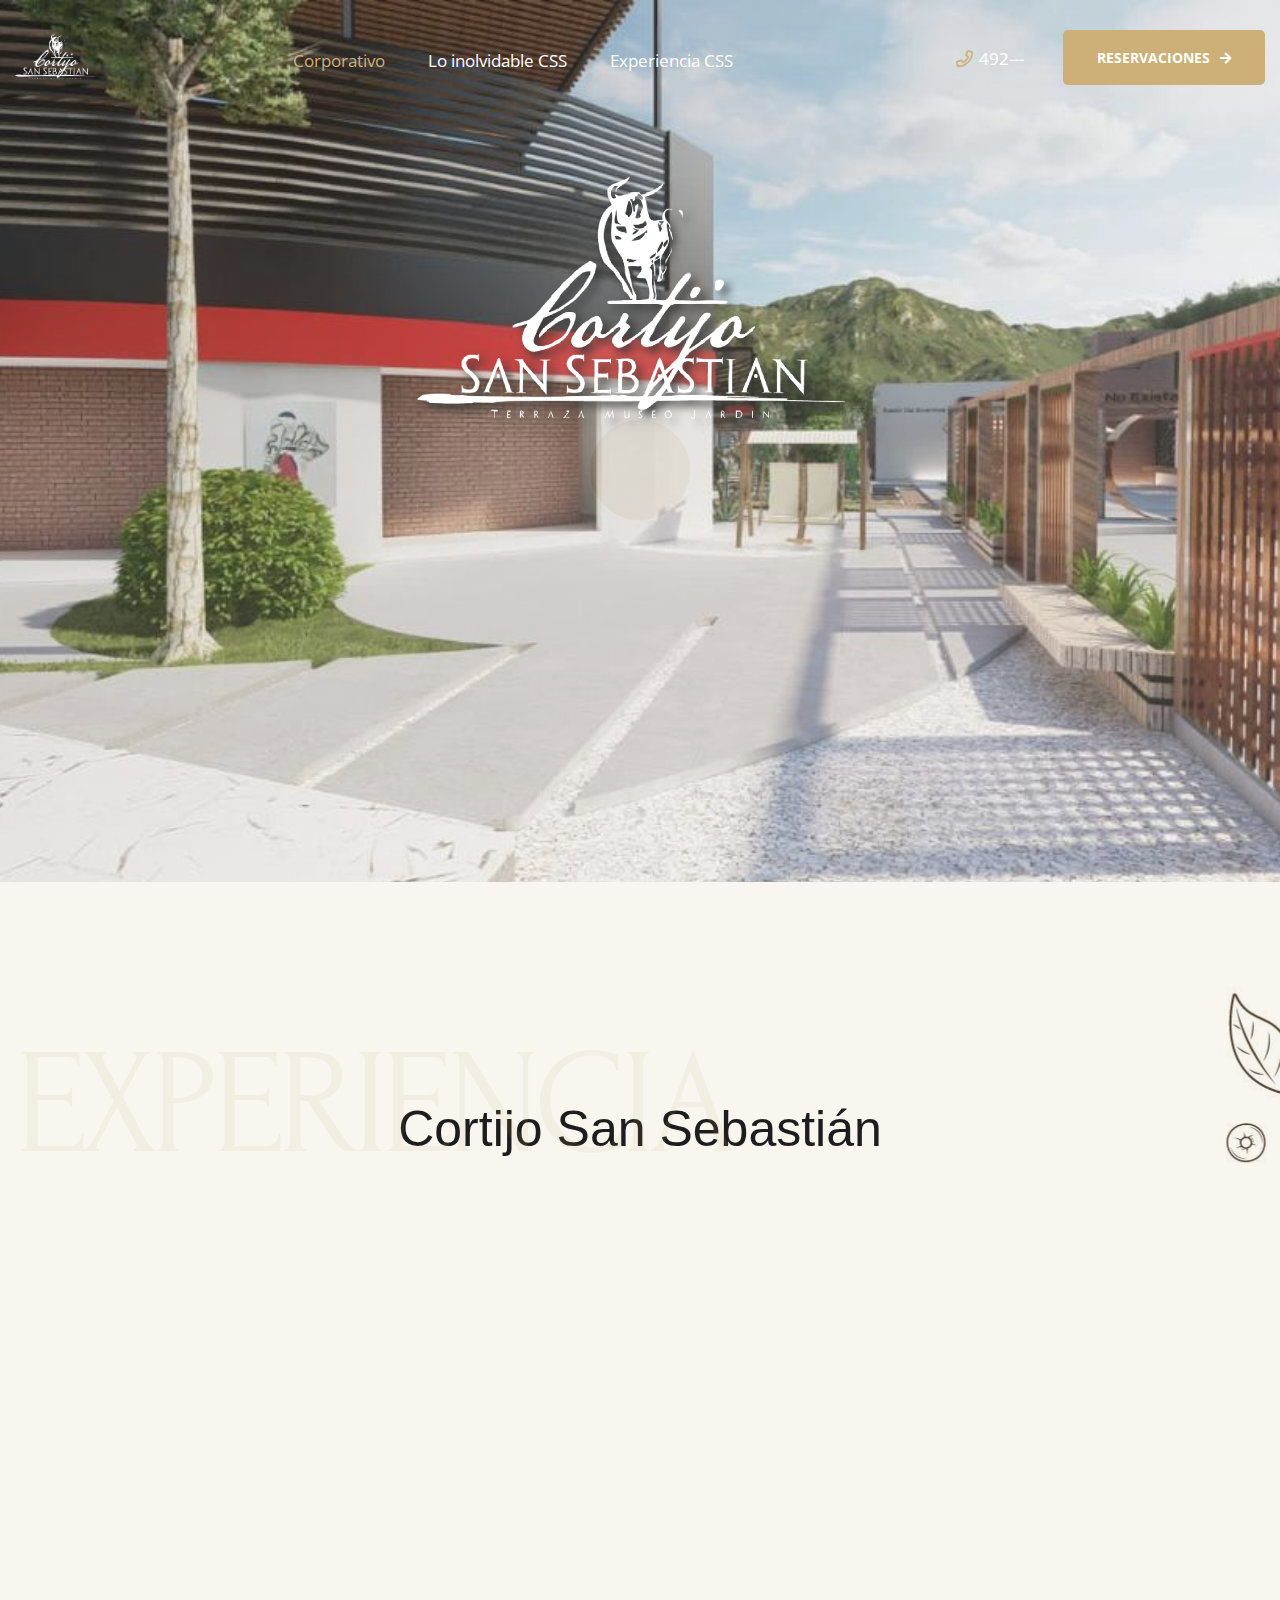
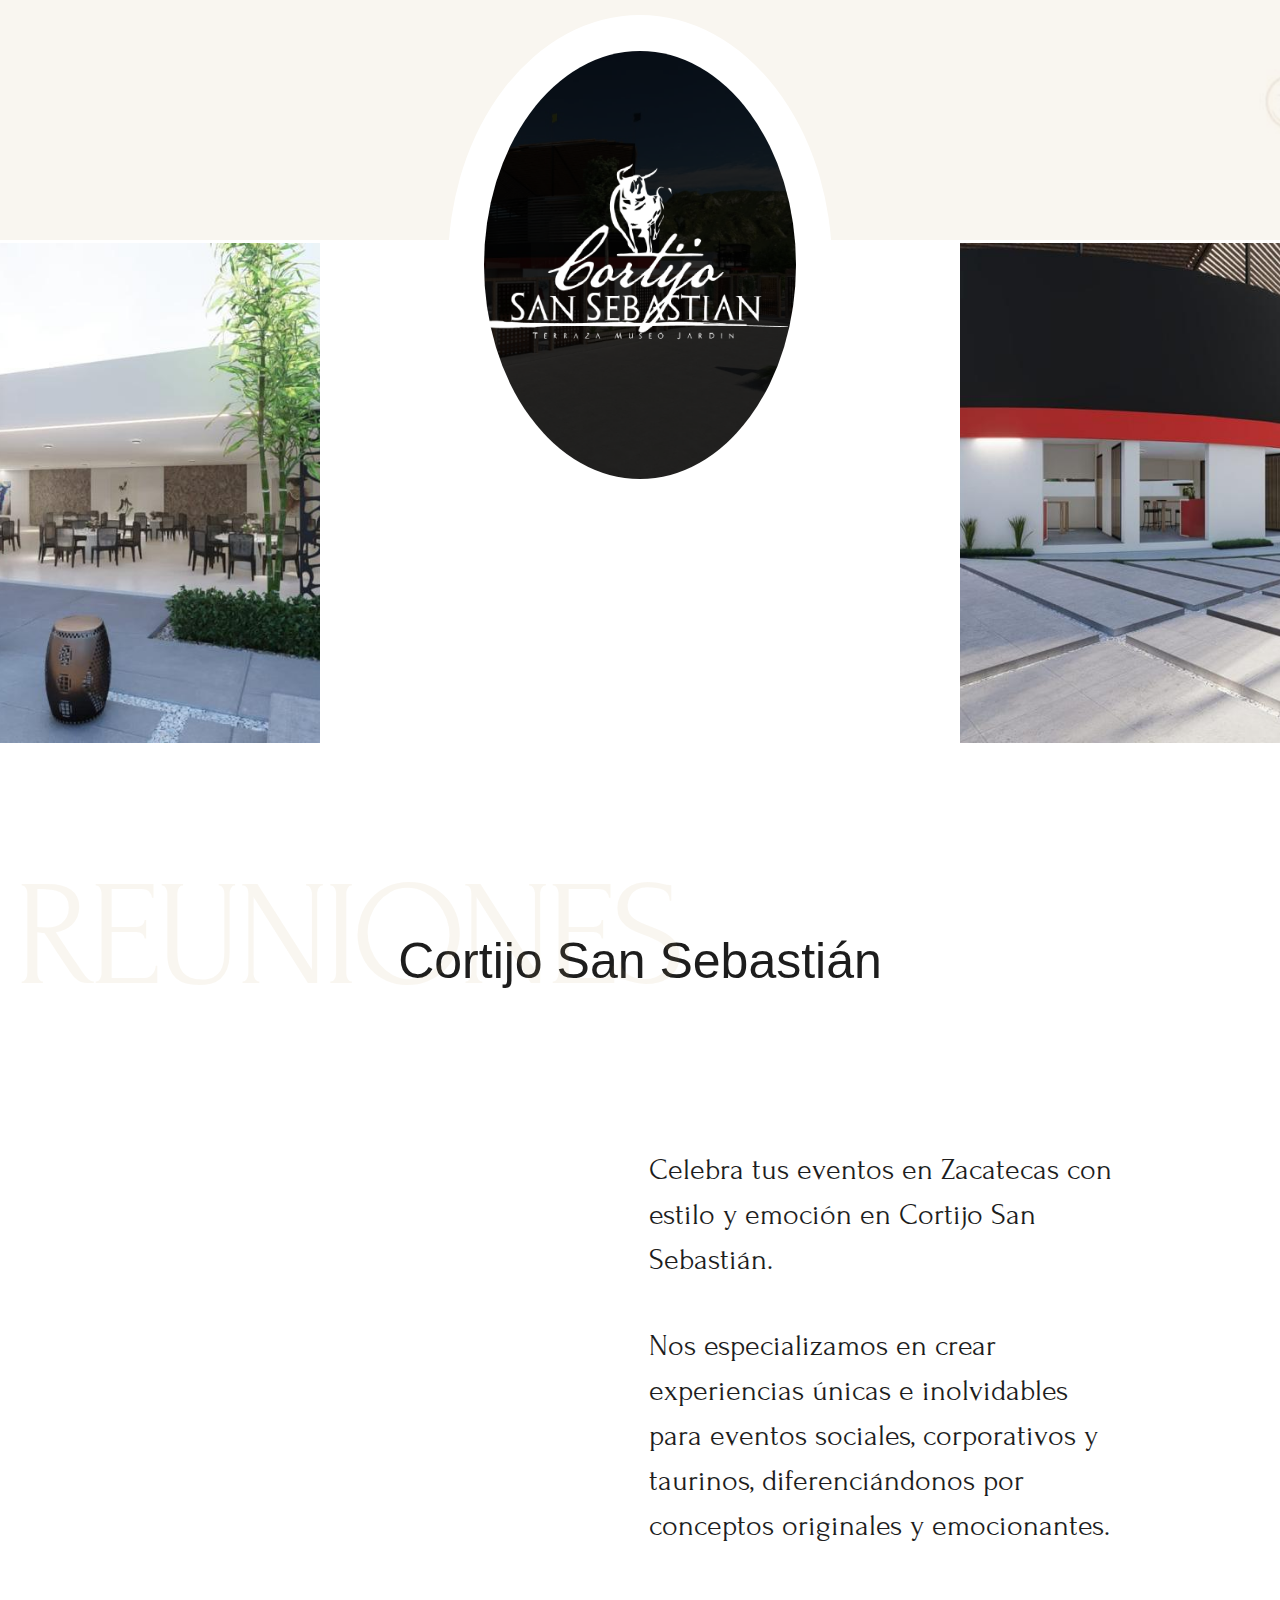
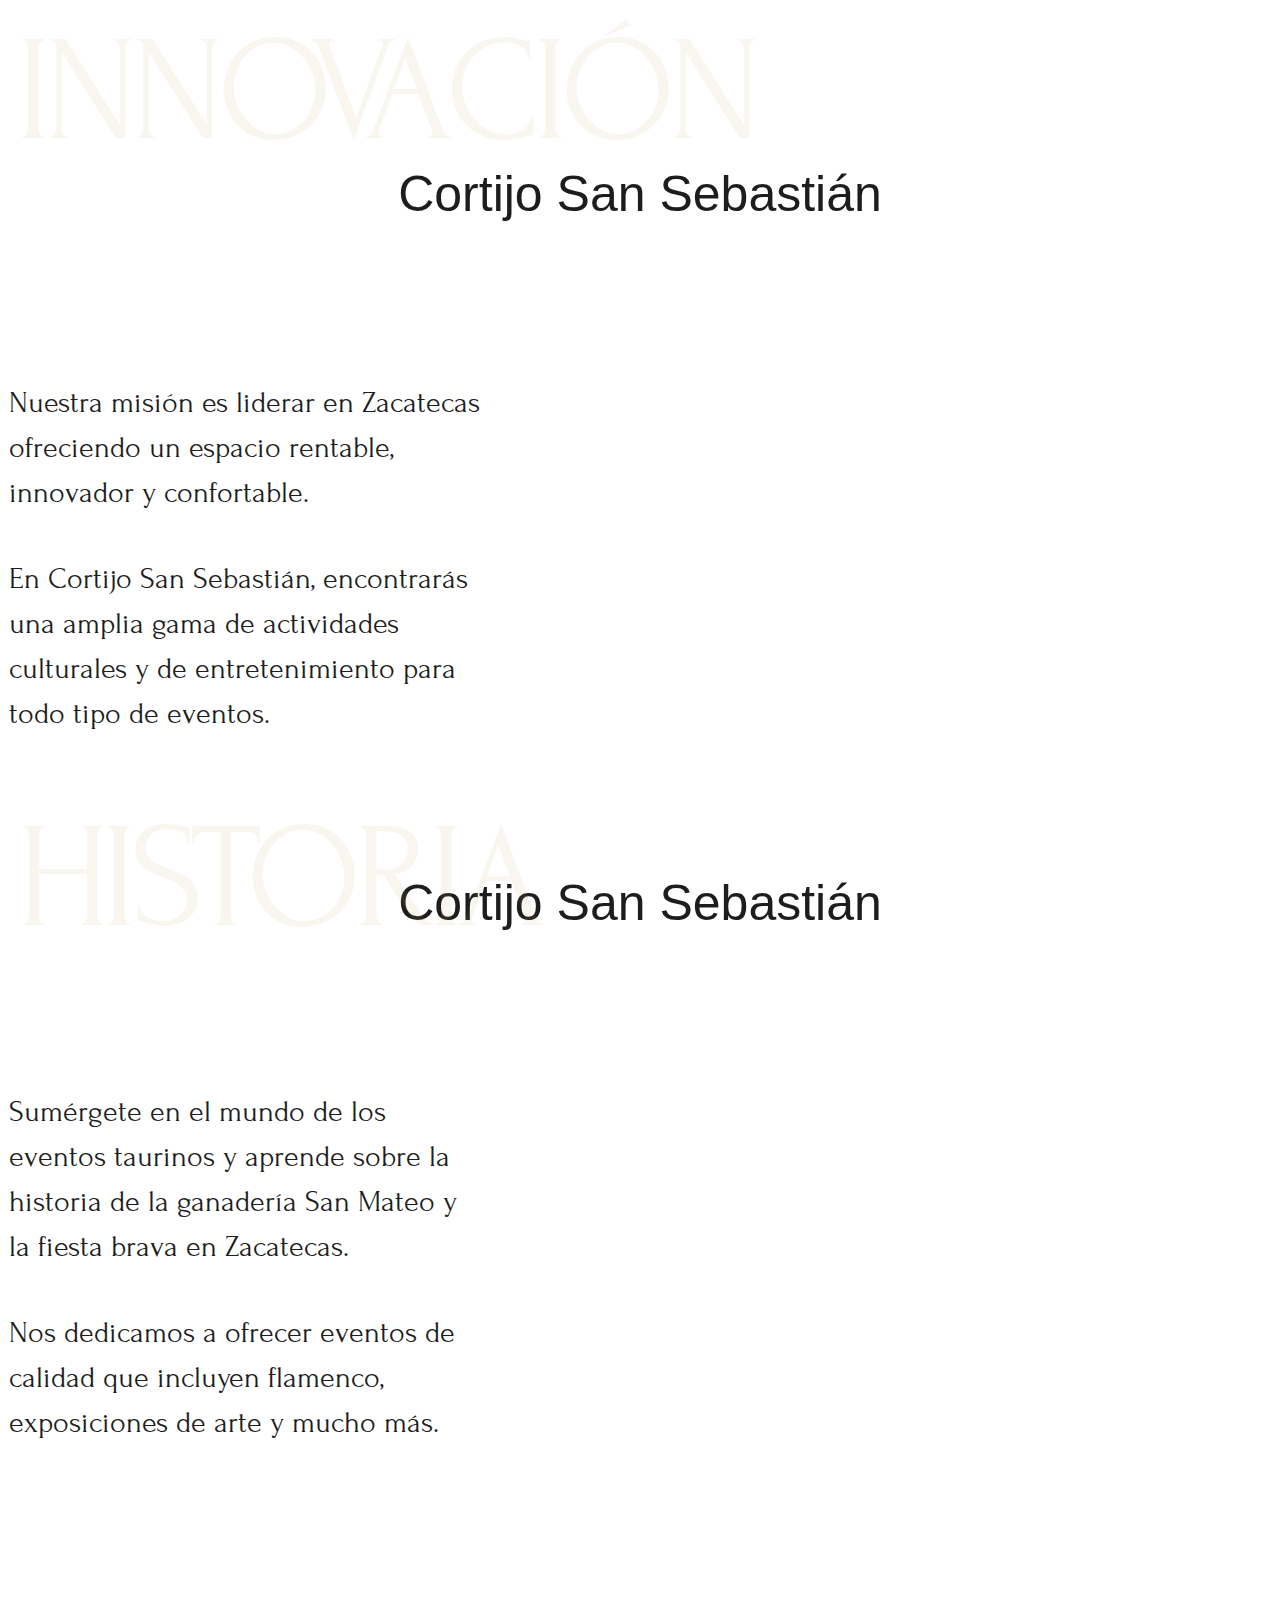
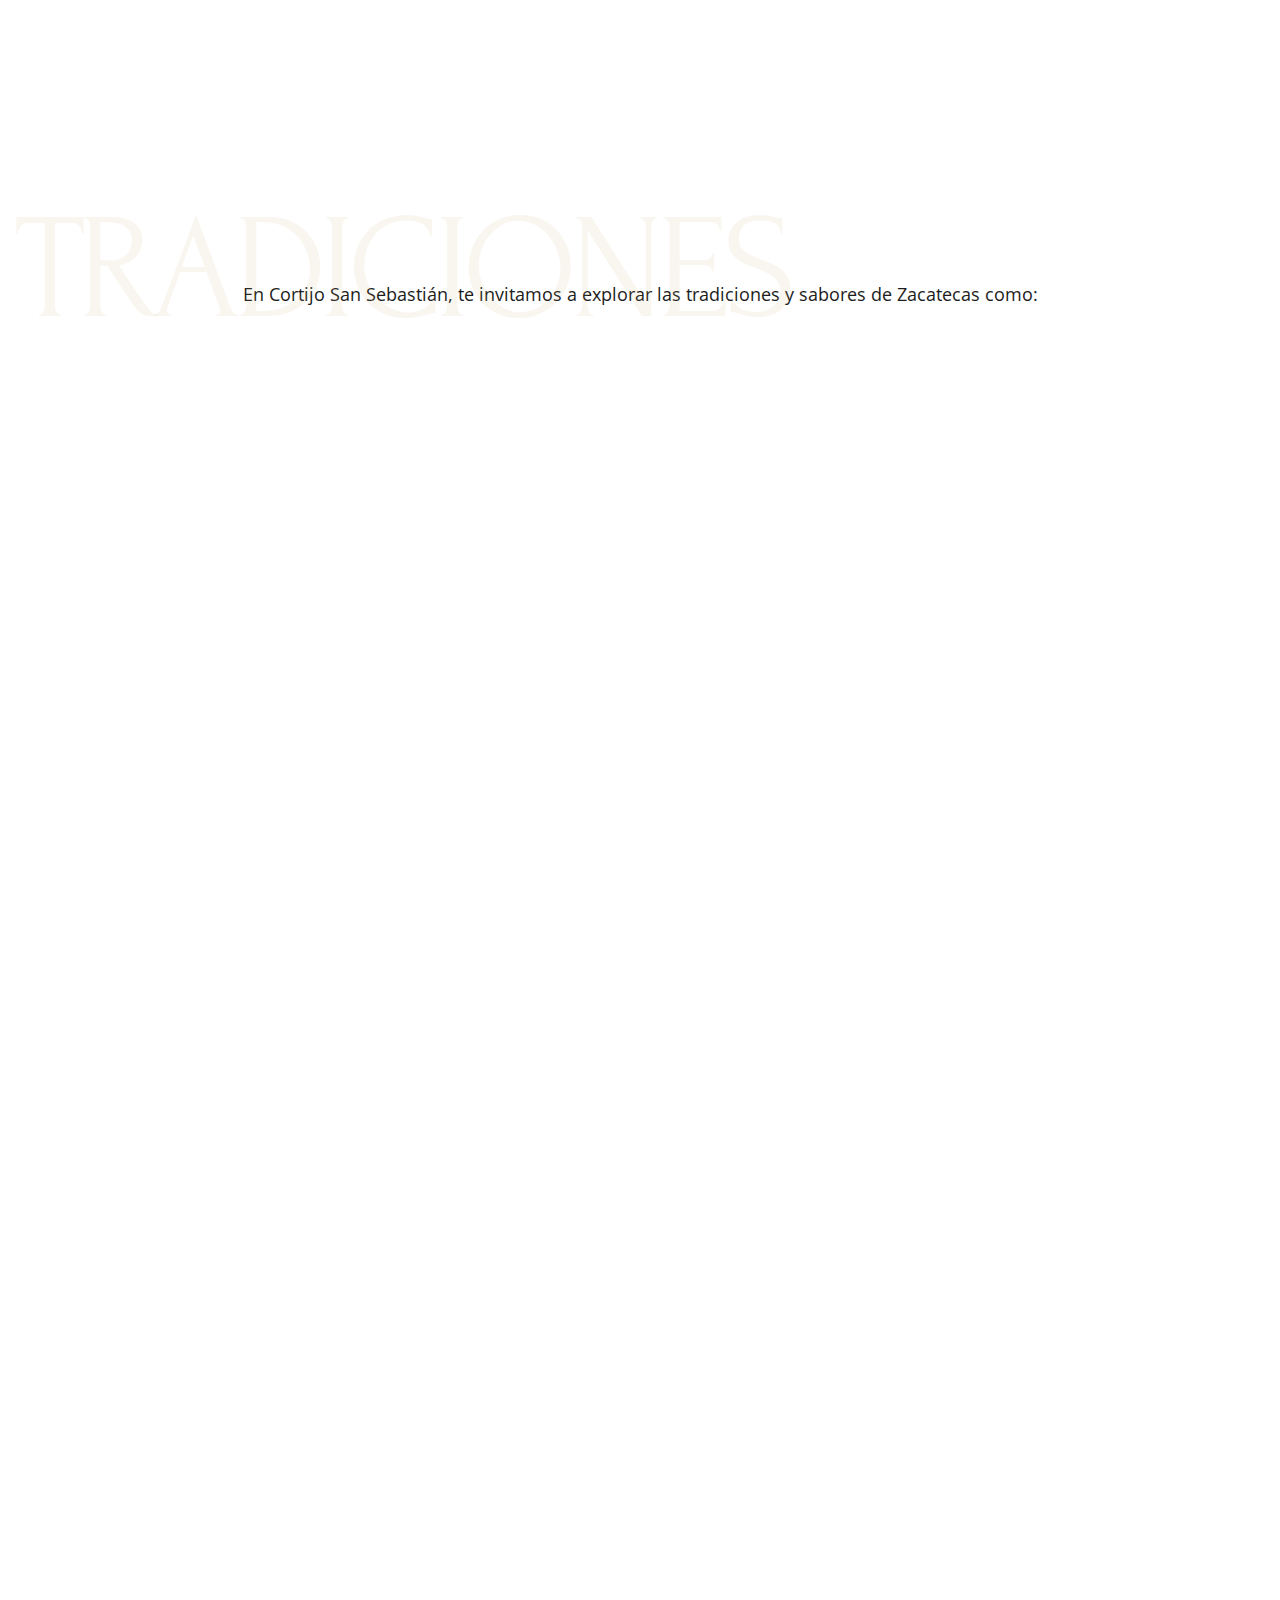
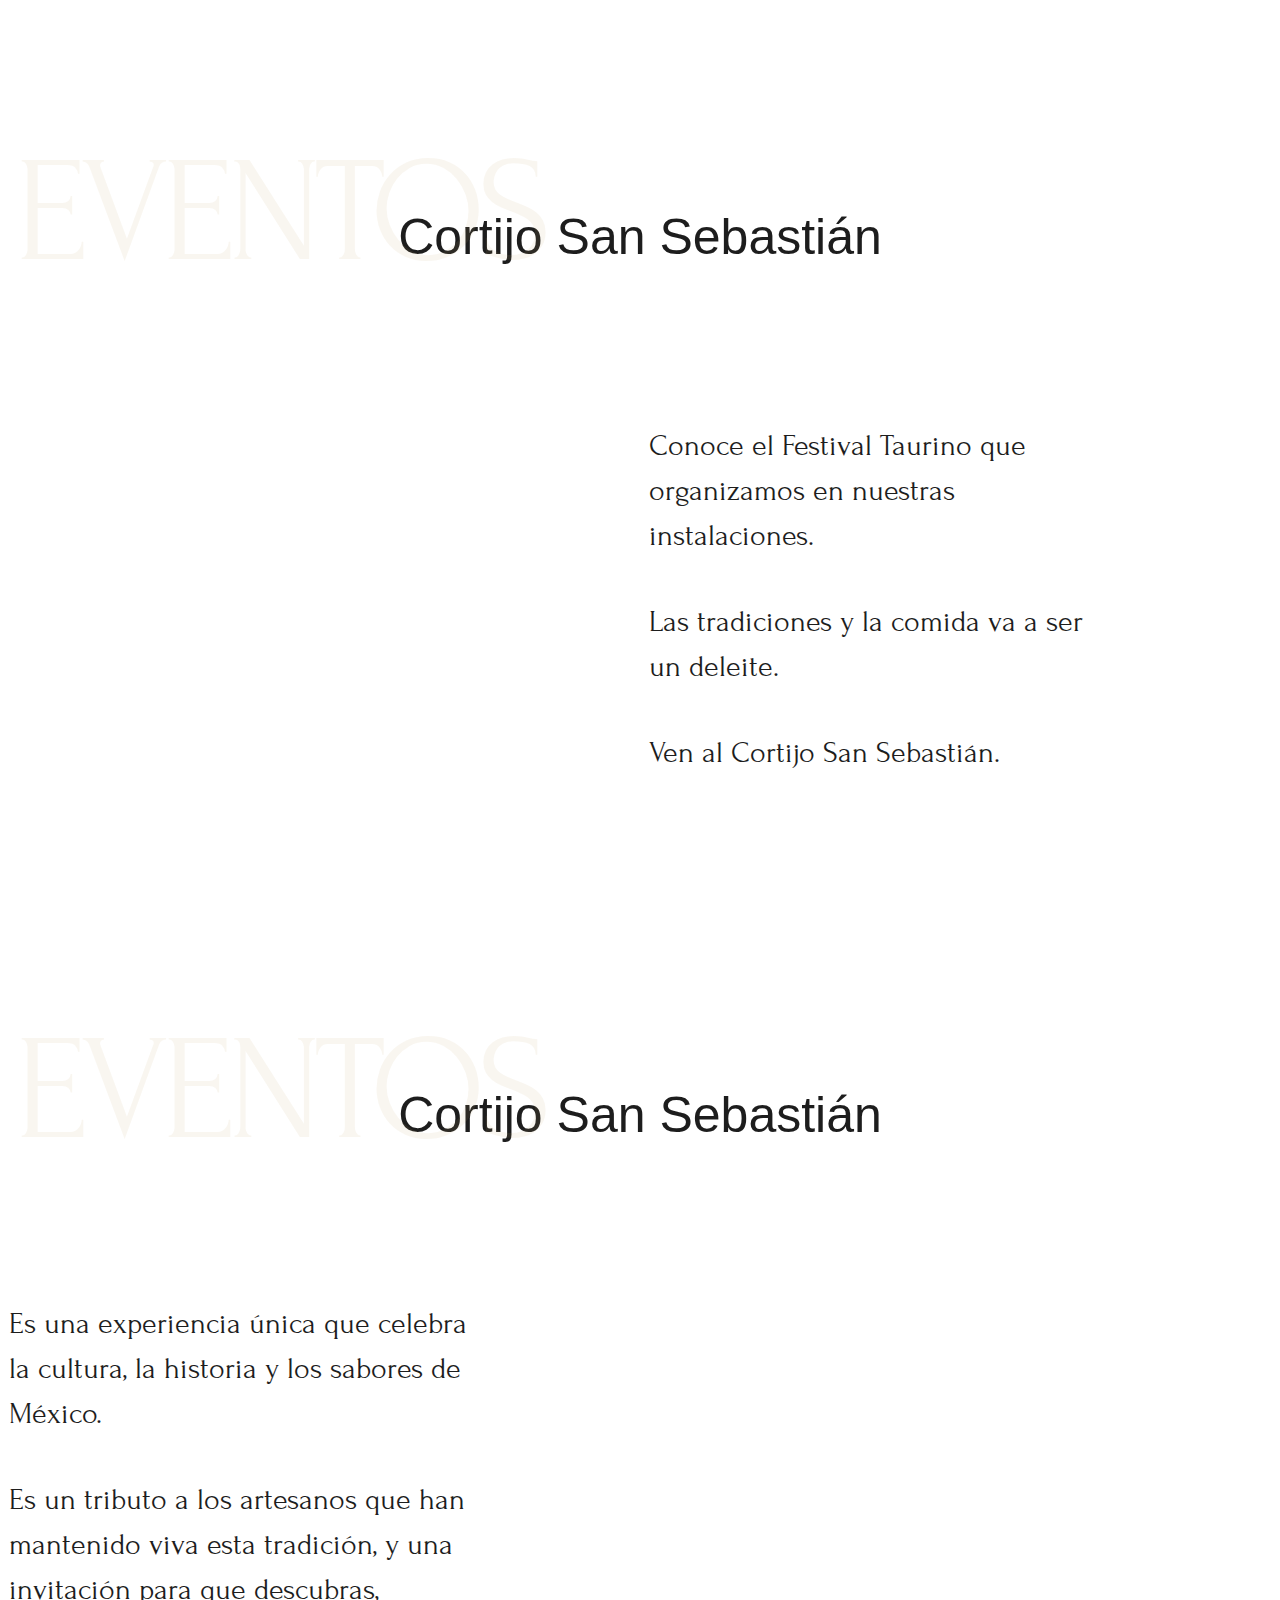
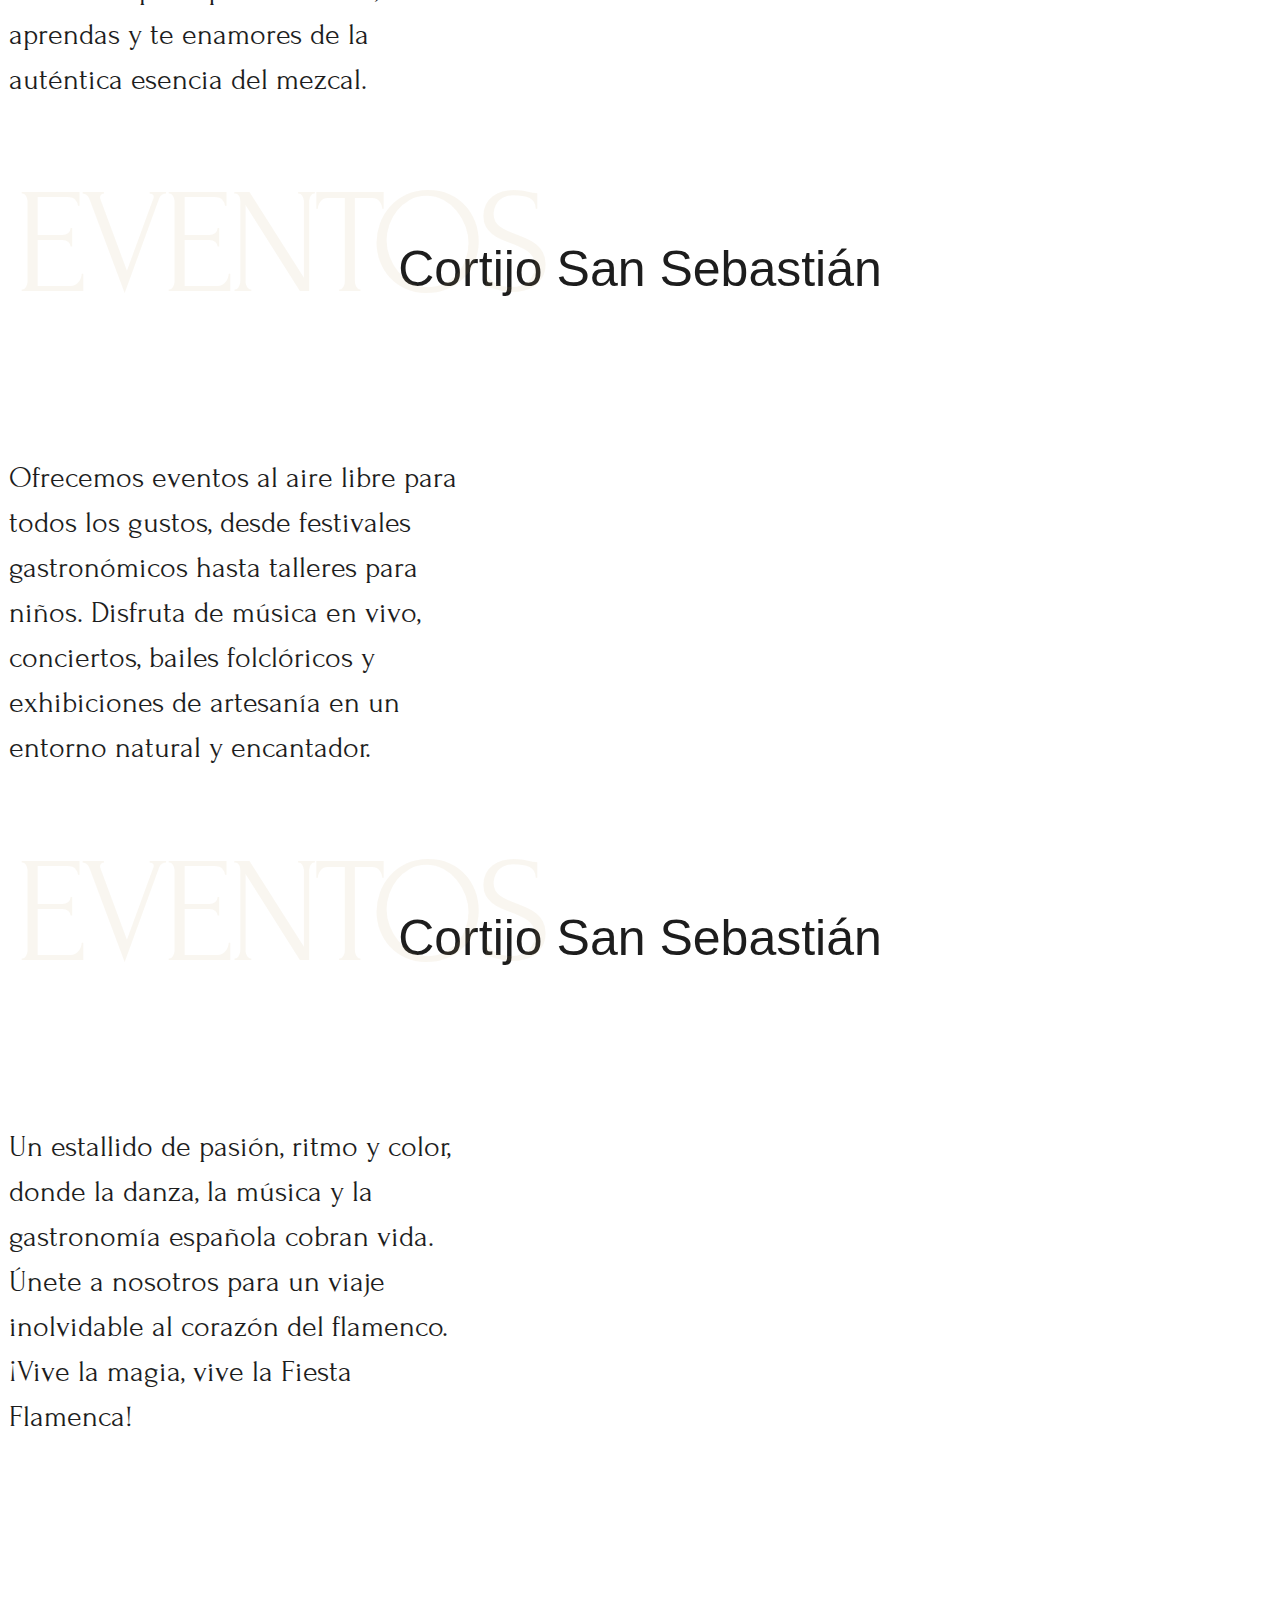
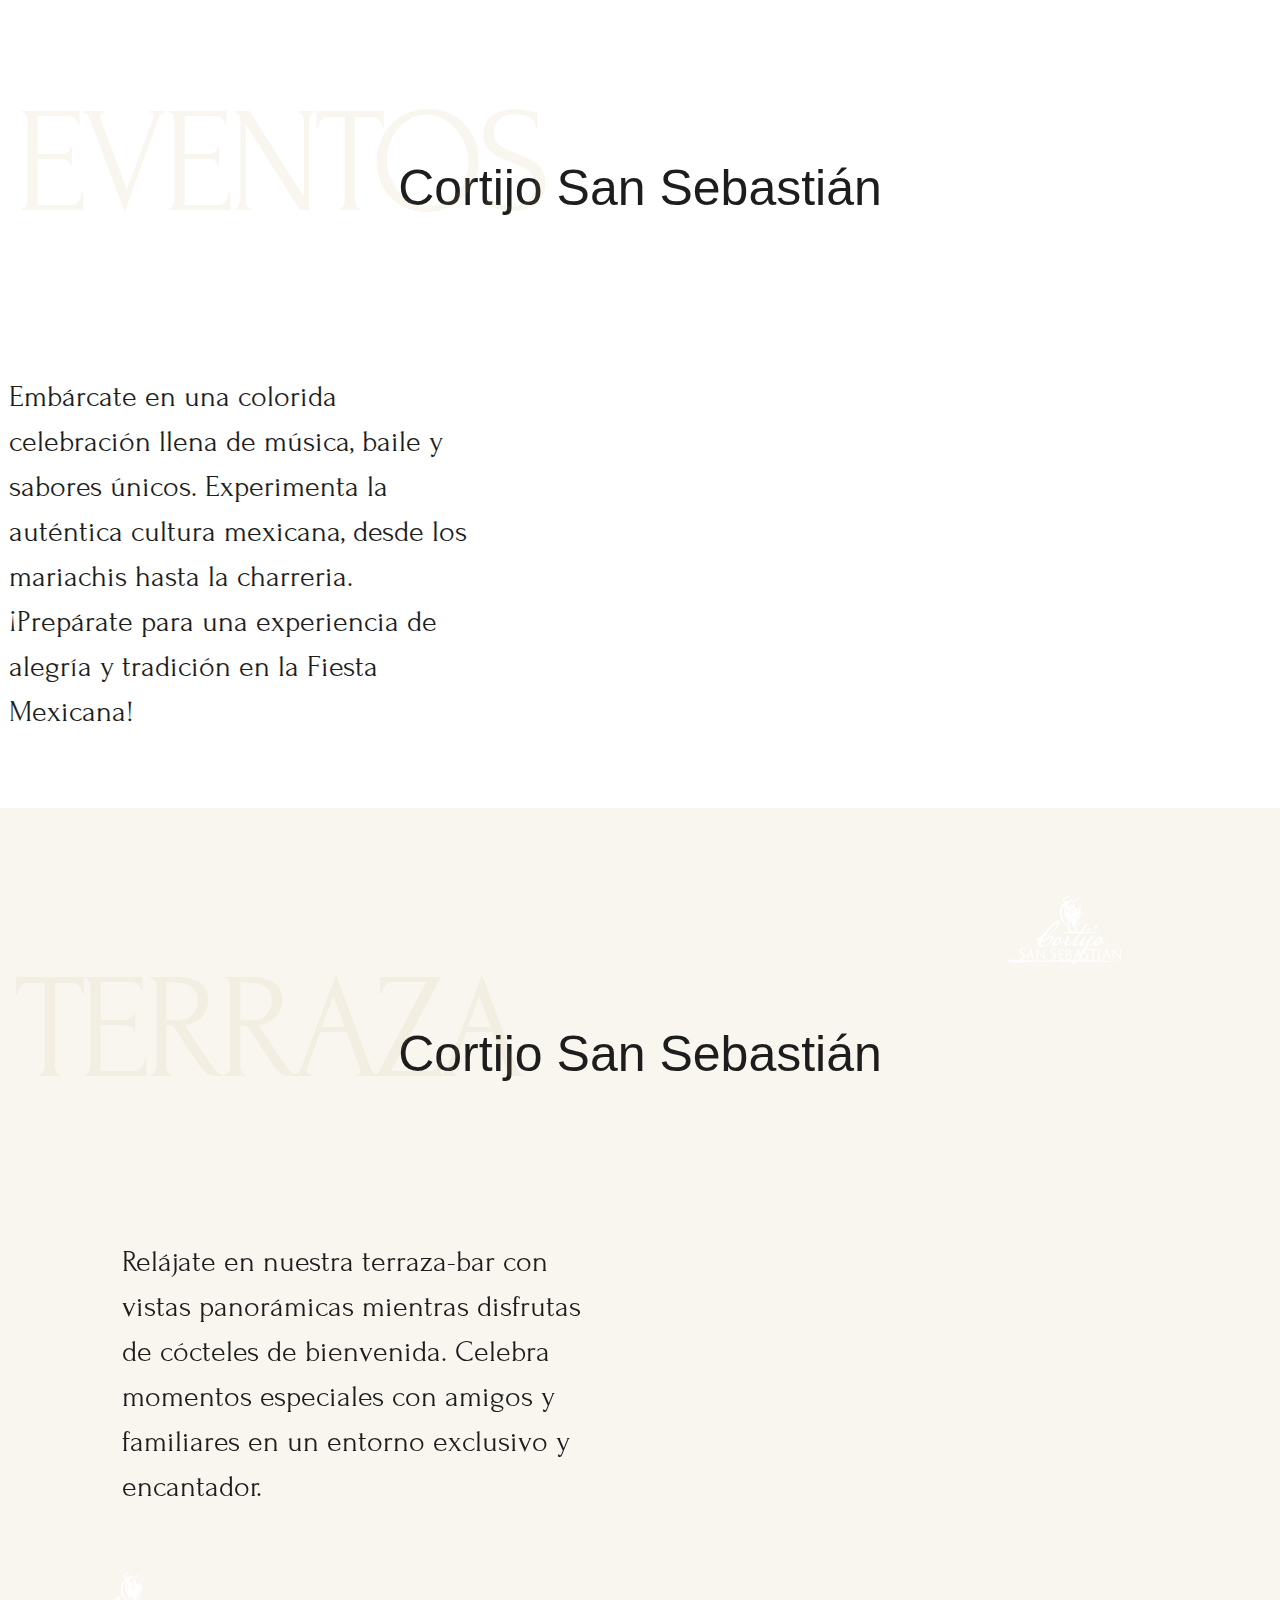
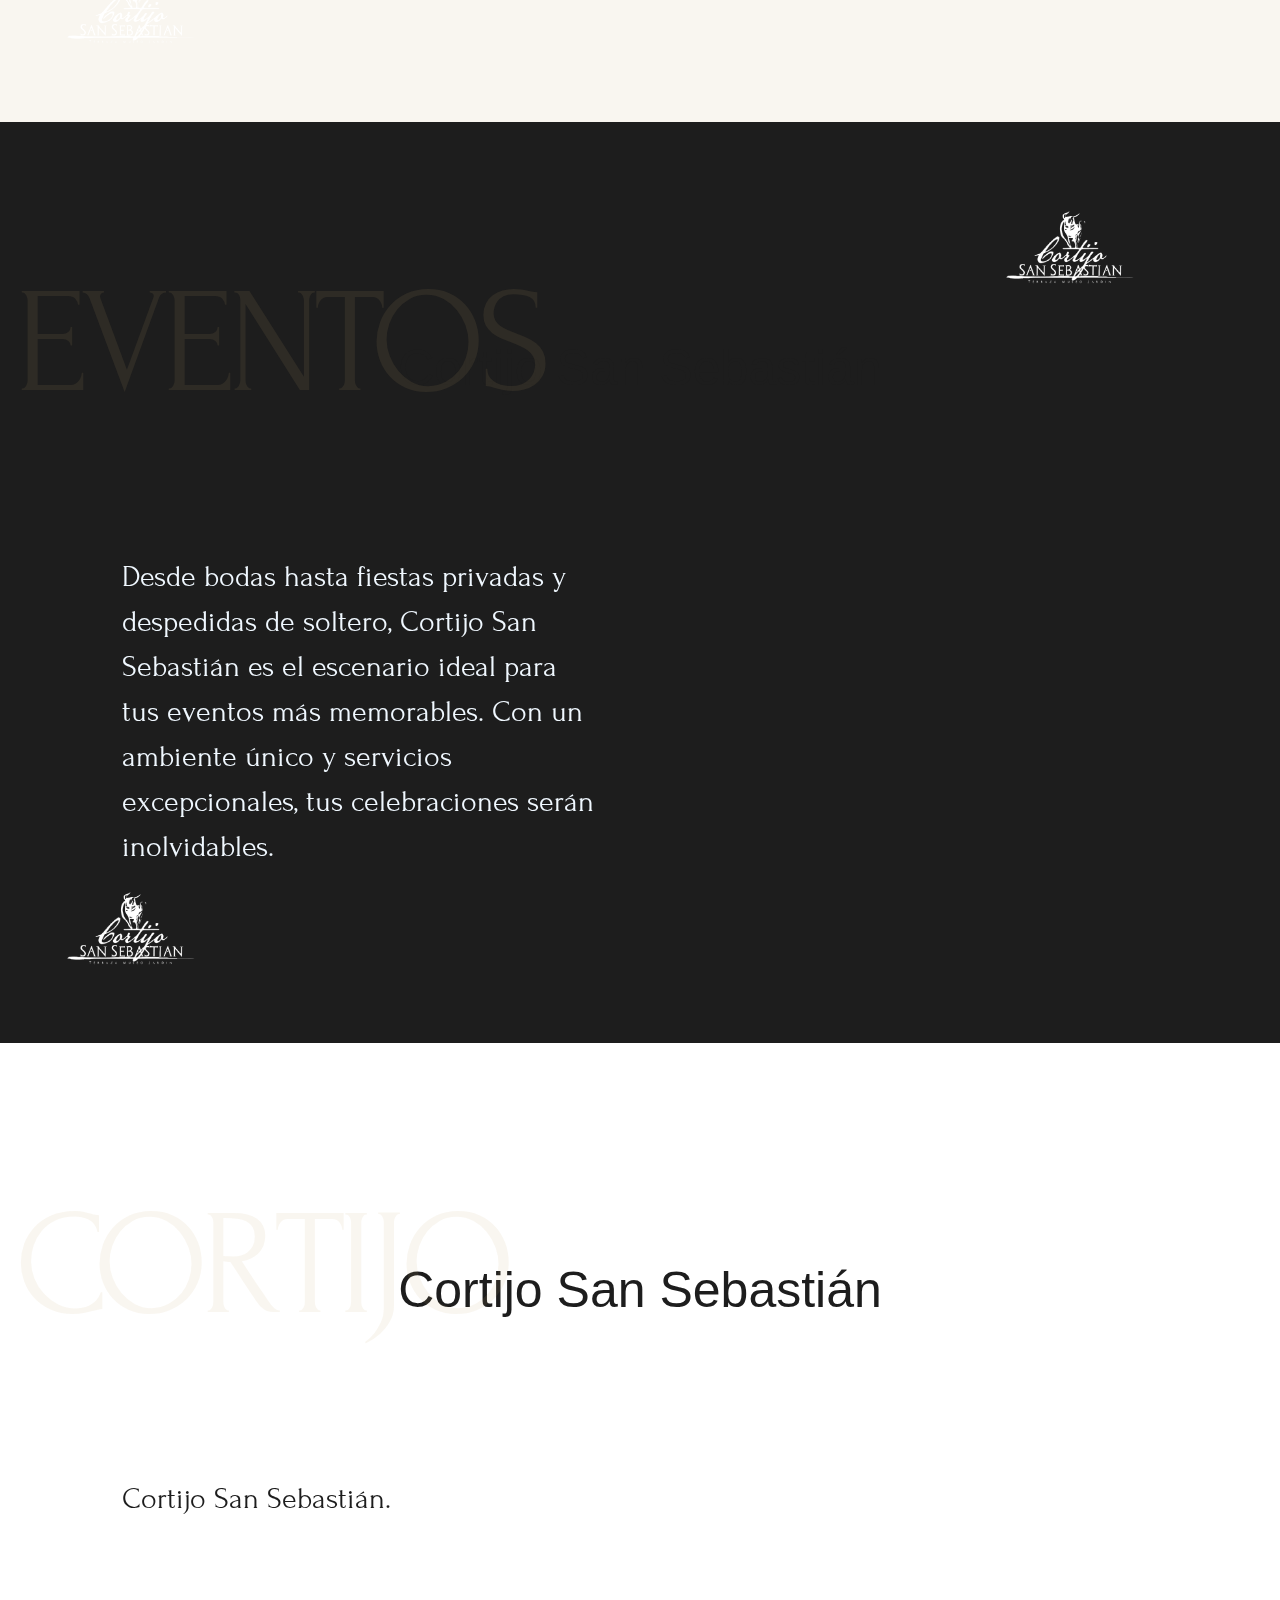
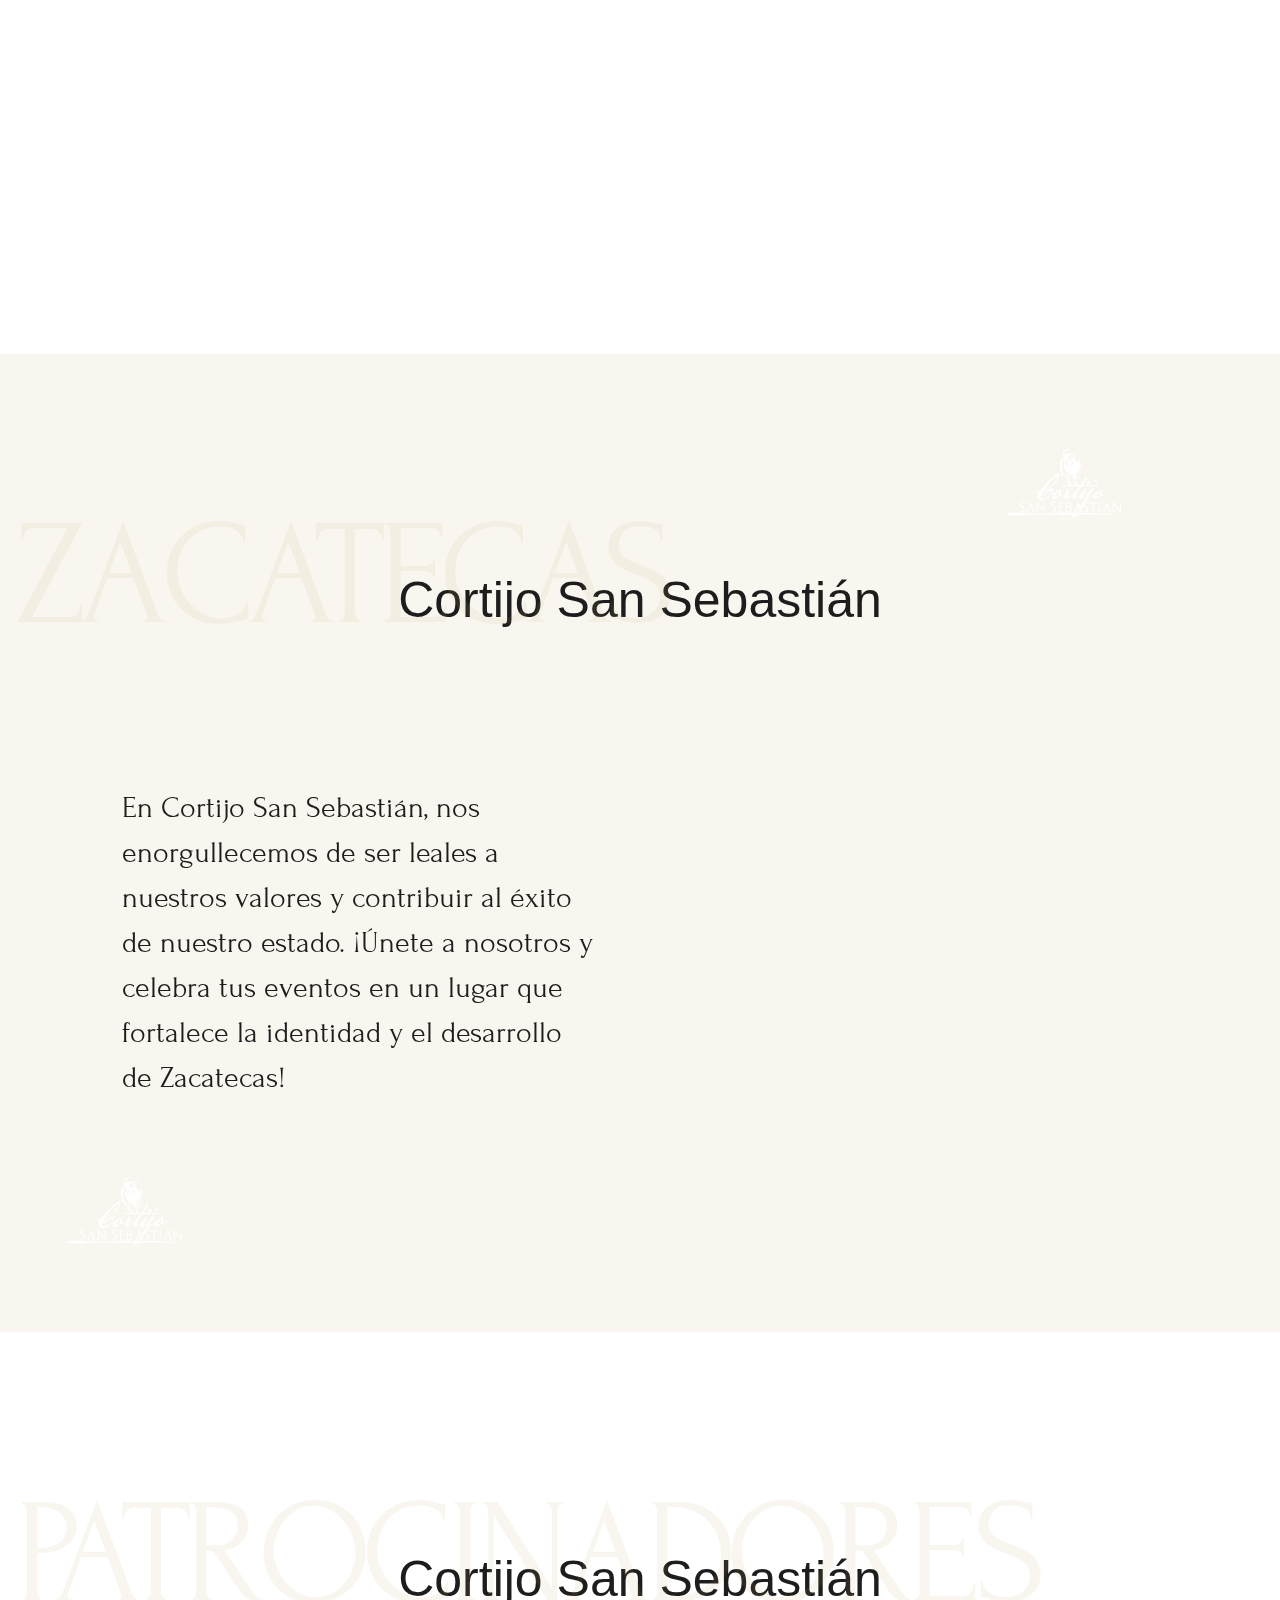
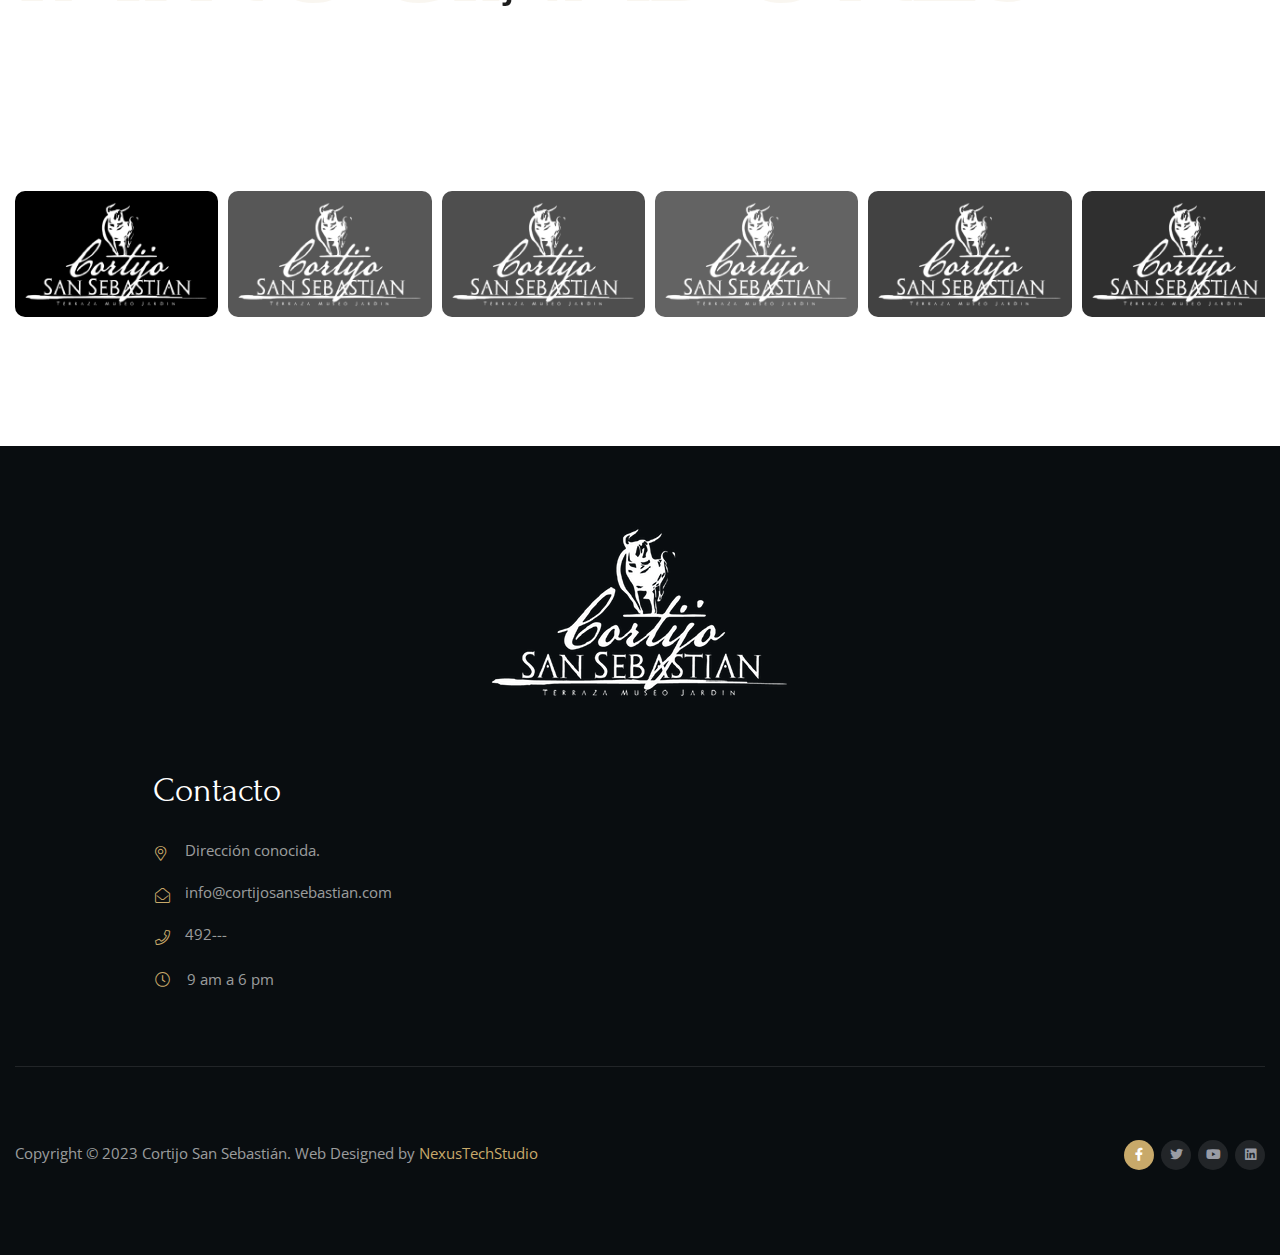
==== commit 1ff4a541: "fotos, falta texto" ====
--- a/corporativo.html
+++ b/corporativo.html
@@ -224,13 +224,13 @@
 								<div class="content-inner">		
 									<div class="wrap-img-food-inner flex">
 										<div  class="img-food-1">
-											<img src="img/cortijo_previos_05.jpg" alt="images" id="img">
+											<img src="img/corporativo/img08.jpeg" alt="images" id="img">
 										</div>
 										<div class="img-food-2">
 											<img class="img-style-bg" src="img/portada.png" alt="images" id="img">
 										</div>
 										<div class="img-food-3">
-											<img src="img/cortijo_previos_08.jpg" id="img" alt="images">
+											<img src="img/corporativo/img03.jpeg" id="img" alt="images">
 										</div>	
 									</div>									
                                 </div>
@@ -261,7 +261,7 @@
 						</div>
 						<div class="col-md-6">
 							<div class="tf-img-about wow fadeIn animated" data-wow-delay="0.3ms" data-wow-duration="1500ms">
-								<img src="img/cortijo_previos_01.jpg" alt="">
+								<img src="img/corporativo/img010.jpeg" alt="">
 							</div>
 						</div>
 						<div class="col-md-6 no-pd-left">
@@ -315,7 +315,7 @@
 						</div>
 						<div class="col-md-6">
 							<div class="tf-img-about wow fadeIn animated" data-wow-delay="0.3ms" data-wow-duration="1500ms">
-								<img src="img/cortijo_previos_09.png" alt="">
+								<img src="img/corporativo/img02.jpeg" alt="">
 							</div>
 						</div>
 						<!-- termina -->
@@ -348,7 +348,7 @@
 						</div>
 						<div class="col-md-6">
 							<div class="tf-img-about wow fadeIn animated" data-wow-delay="0.3ms" data-wow-duration="1500ms">
-								<img src="img/cortijo_previos_010.png" alt="">
+								<img src="img/corporativo/img03.jpeg" alt="">
 							</div>
 						</div>
 						<!-- termina -->
@@ -385,7 +385,7 @@
 								<div class="gallery-box h-100 wow zoomIn animated" data-wow-delay="0.3ms" data-wow-duration="1000ms">
 									<div class="hover-effect active h-100">
 										<div class="image h-100">
-											<img src="img/cortijo_previos_011.png" alt="">
+											<img src="img/corporativo/img04.jpeg" alt="">
 										</div>
 										<div class="content-box">
 											<div class="icon">
@@ -407,7 +407,7 @@
 								<div class="gallery-box  h-100 wow zoomIn animated" data-wow-delay="0.3ms" data-wow-duration="1000ms">
 									<div class="hover-effect h-100" id="activar">
 										<div class="image h-100">
-											<img src="img/cortijo_festivales_01_01.png" alt="">
+											<img src="img/corporativo/img05.jpeg" alt="">
 										</div>
 										<div class="content-box">
 											<div class="icon">
@@ -429,7 +429,7 @@
 								<div class="gallery-box h-100 wow zoomIn animated" data-wow-delay="0.3ms" data-wow-duration="1000ms">
 									<div class="hover-effect h-100" id="activar">
 										<div class="image h-100">
-											<img src="img/cortijo_previos_010.png" alt="">
+											<img src="img/corporativo/img06.jpeg" alt="">
 										</div>
 										<div class="content-box">
 											<div class="icon">
@@ -453,7 +453,7 @@
 								<div class="gallery-box h-100 wow zoomIn animated" data-wow-delay="0.3ms" data-wow-duration="1000ms">
 									<div class="hover-effect h-100" id="activar">
 										<div class="image h-100">
-											<img src="img/cortijo_previos_011.png" alt="">
+											<img src="img/corporativo/img07.jpeg" alt="">
 										</div>
 										<div class="content-box">
 											<div class="icon">
@@ -475,7 +475,7 @@
 								<div class="gallery-box h-100 wow zoomIn animated" data-wow-delay="0.3ms" data-wow-duration="1000ms">
 									<div class="hover-effect h-100" id="activar">
 										<div class="image h-100">
-											<img src="img/cortijo_festivales_05_05.png" alt="">
+											<img src="img/corporativo/img08.jpeg" alt="">
 										</div>
 										<div class="content-box">
 											<div class="icon">
@@ -497,7 +497,7 @@
 								<div class="gallery-box h-100 wow zoomIn animated" data-wow-delay="0.3ms" data-wow-duration="1000ms">
 									<div class="hover-effect active h-100">
 										<div class="image h-100">
-											<img src="img/cortijo_previos_016.png" alt="">
+											<img src="img/corporativo/img09.jpeg" alt="">
 										</div>
 										<div class="content-box">
 											<div class="icon">
@@ -520,7 +520,7 @@
 								<div class="gallery-box h-100 wow zoomIn animated" data-wow-delay="0.3ms" data-wow-duration="1000ms">
 									<div class="hover-effect active h-100" id="activar">
 										<div class="image h-100">
-											<img src="img/cortijo_festivales_02.png" alt="">
+											<img src="img/corporativo/img010.jpeg" alt="">
 										</div>
 										<div class="content-box">
 											<div class="icon">
@@ -542,7 +542,7 @@
 								<div class="gallery-box  h-100 wow zoomIn animated" data-wow-delay="0.3ms" data-wow-duration="1000ms">
 									<div class="hover-effect h-100" id="activar">
 										<div class="image h-100">
-											<img src="img/img01.jpg" alt="">
+											<img src="img/corporativo/img011.jpeg" alt="">
 										</div>
 										<div class="content-box">
 											<div class="icon">
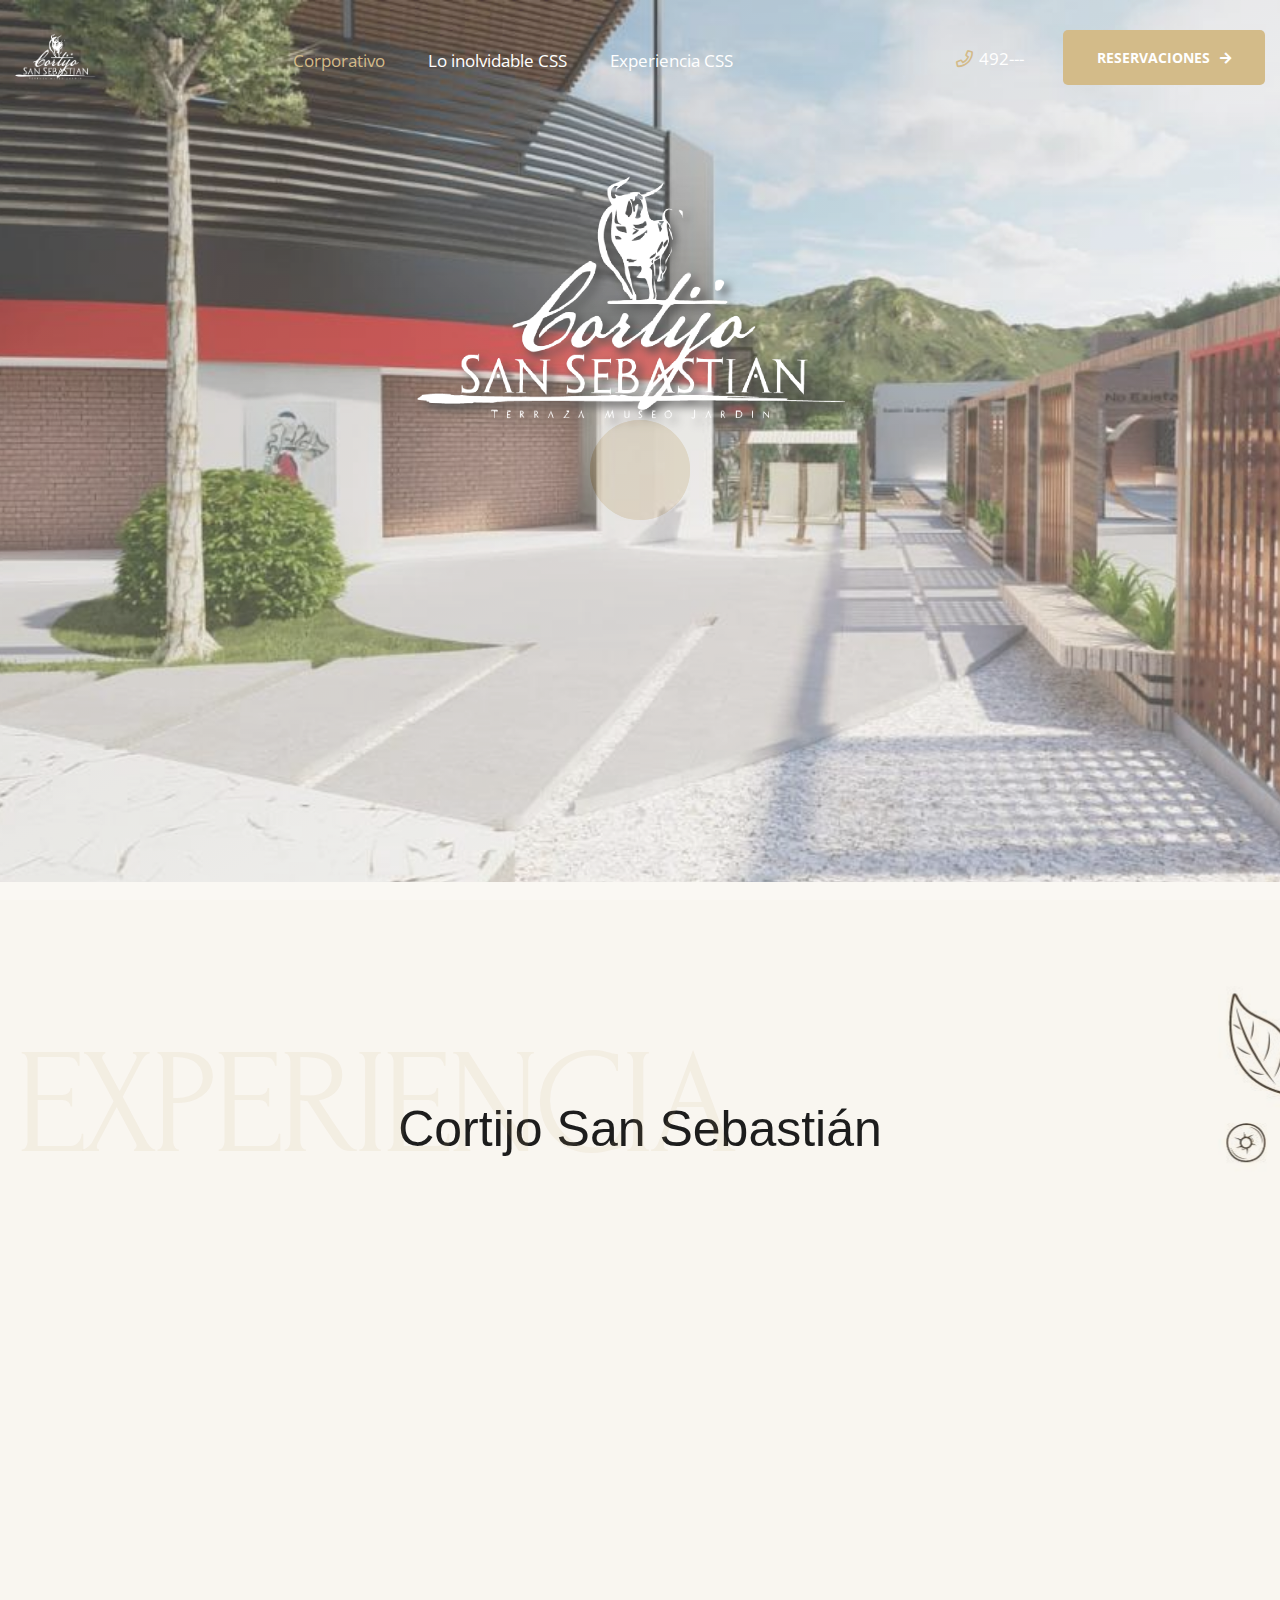
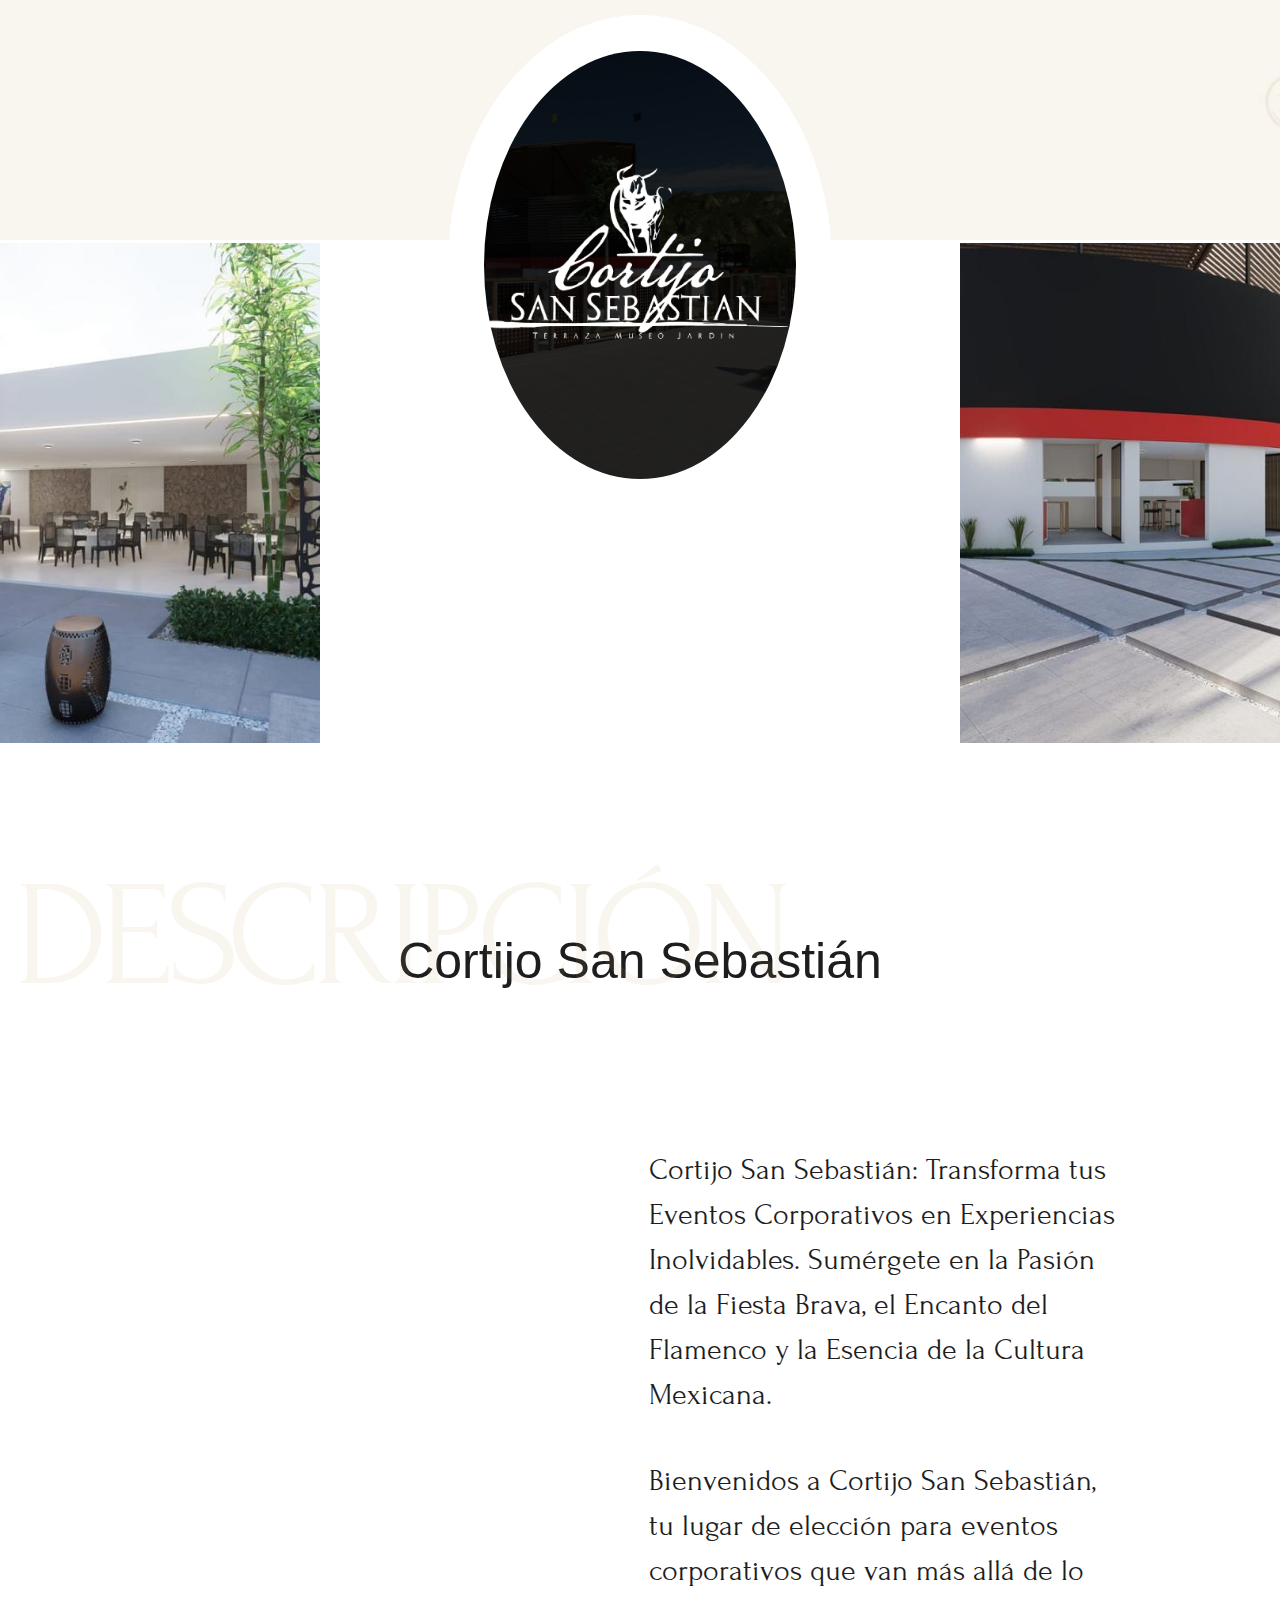
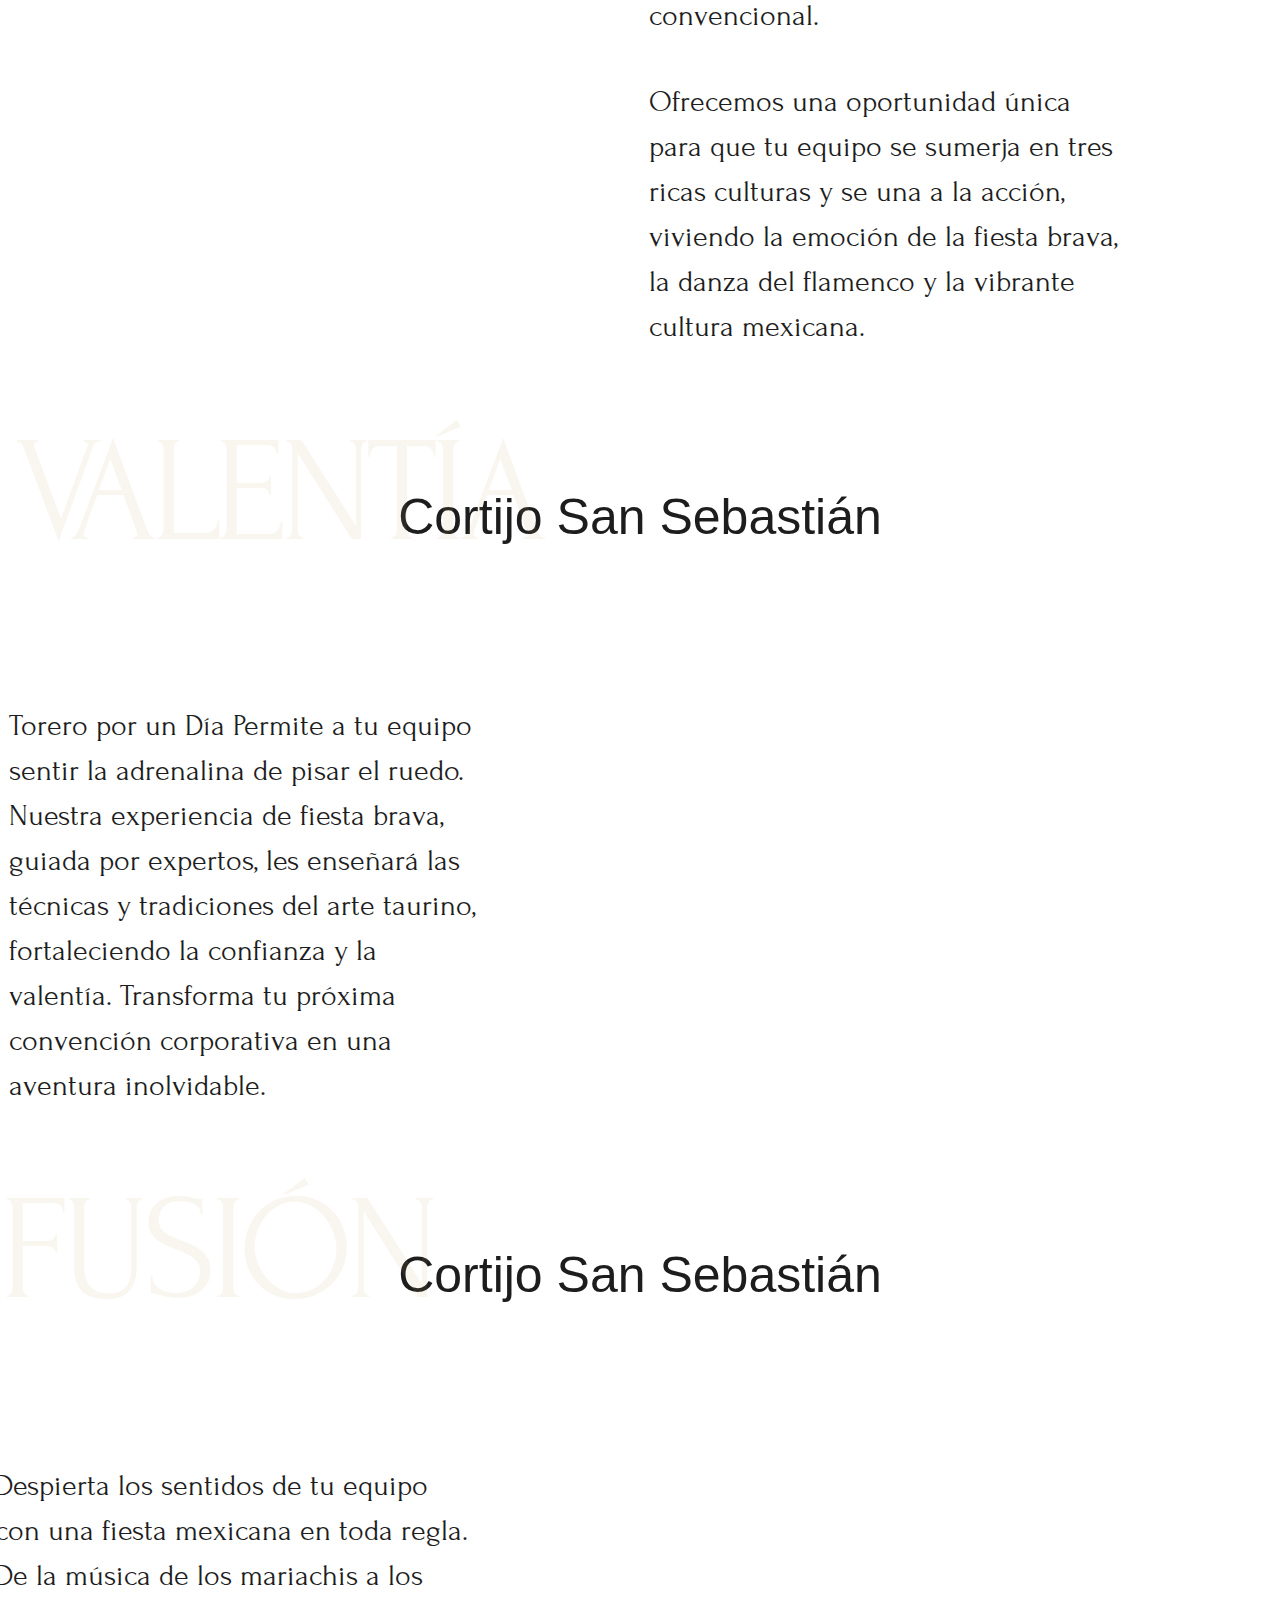
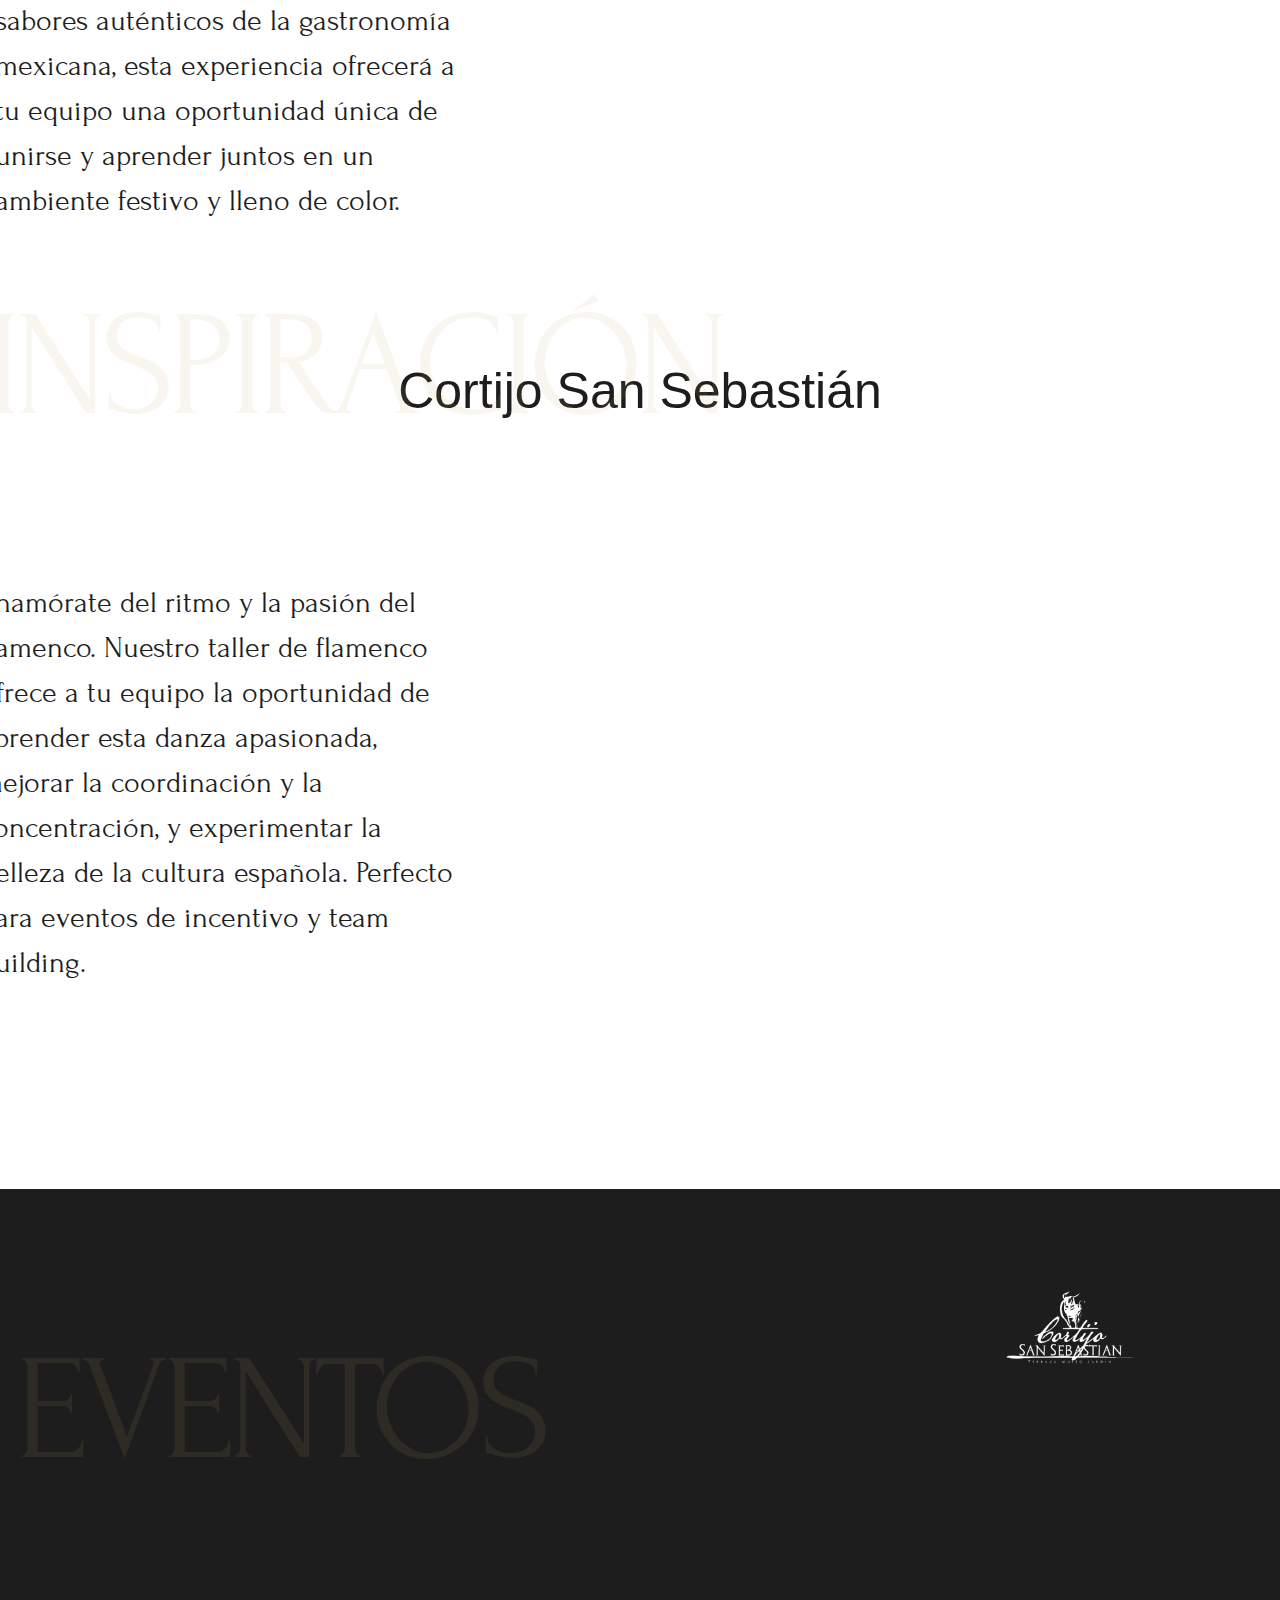
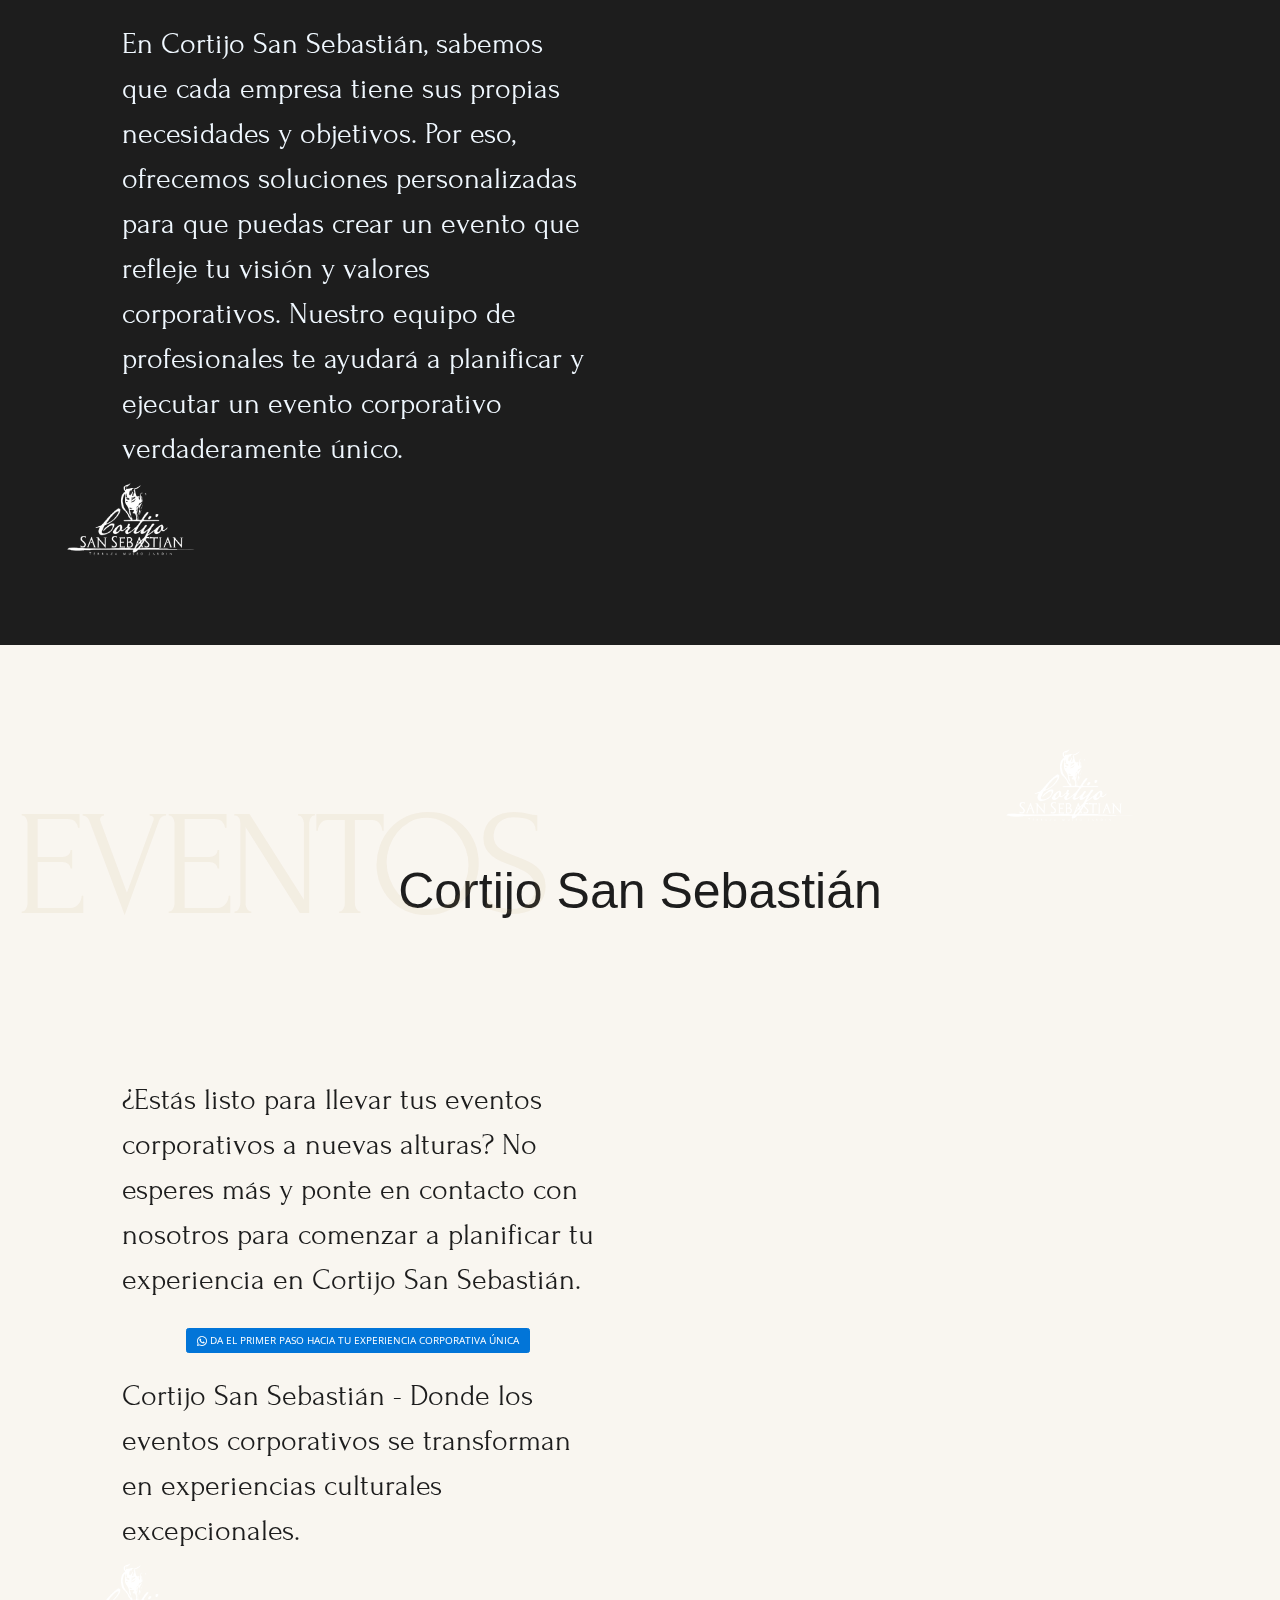
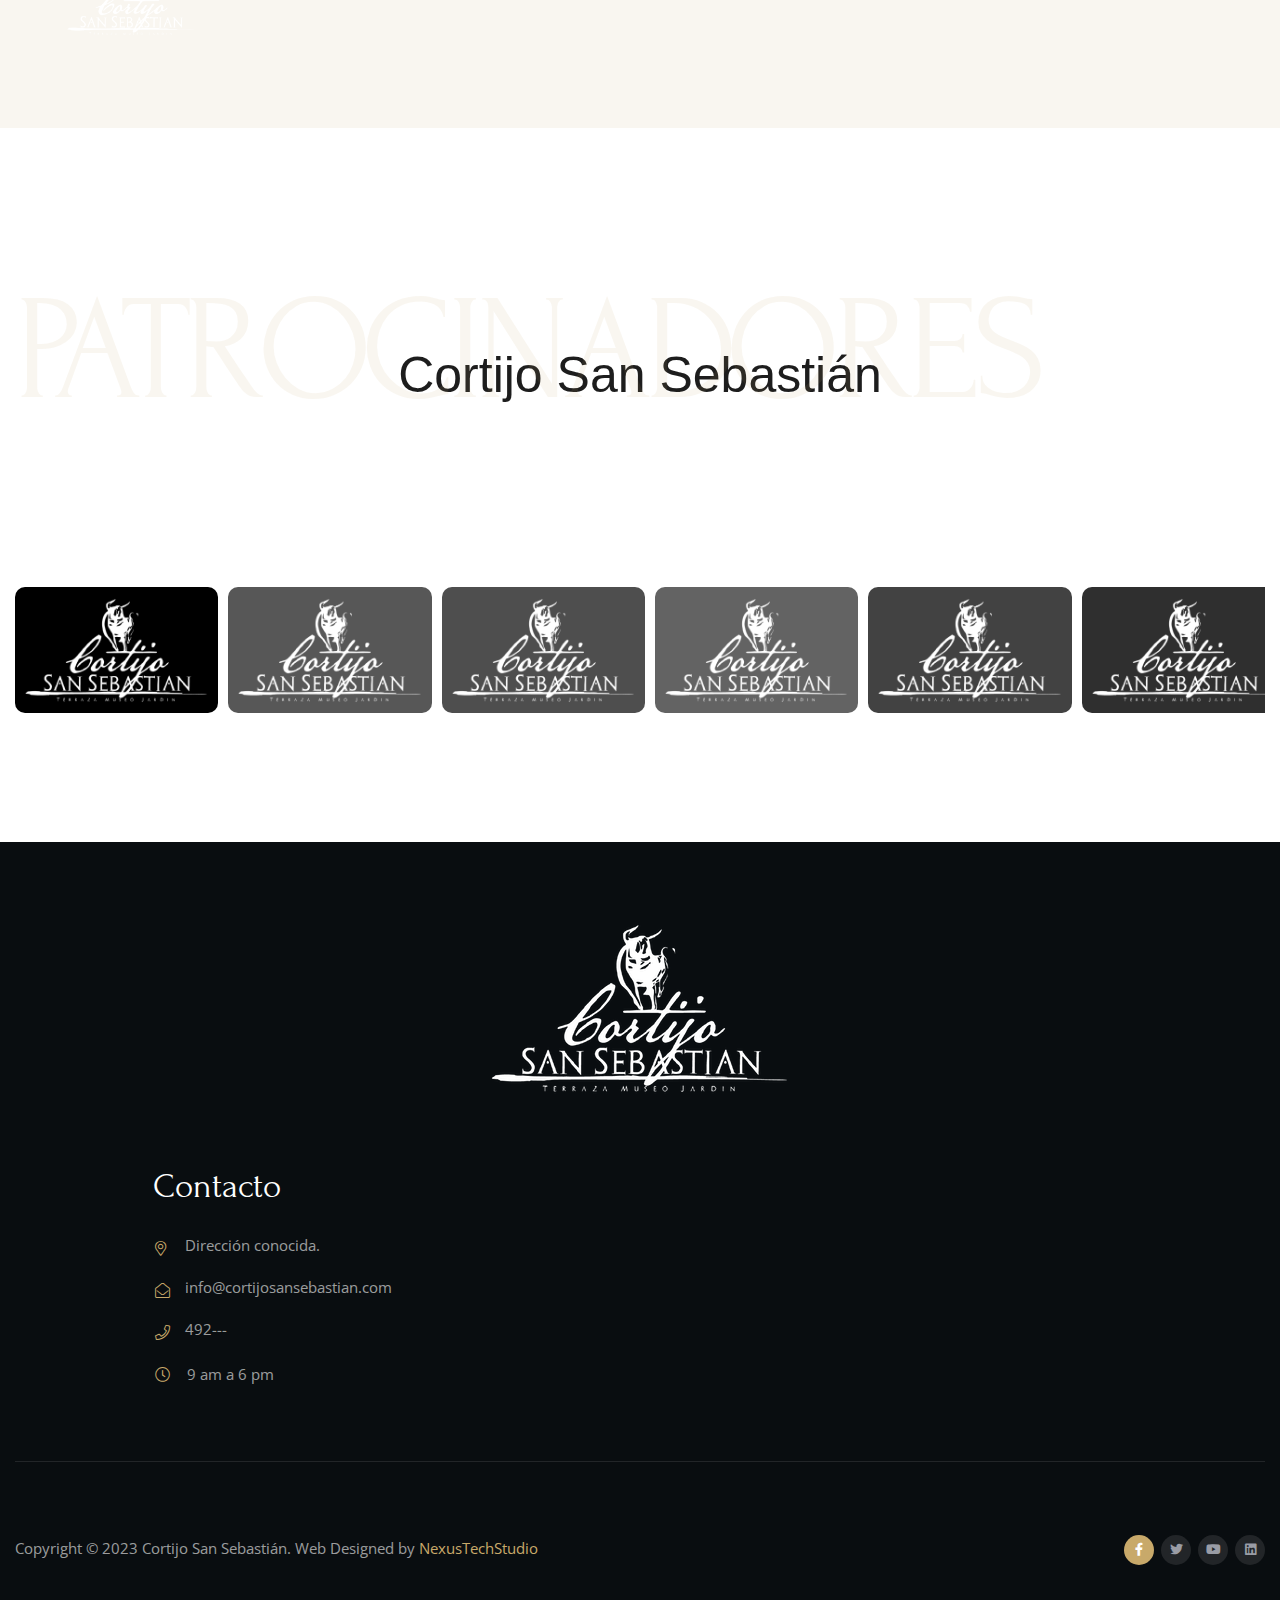
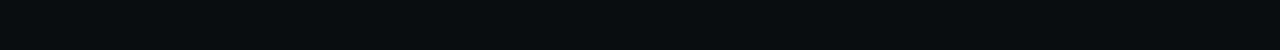
==== commit c6291167: "corporativo, terminado" ====
--- a/corporativo.html
+++ b/corporativo.html
@@ -32,6 +32,10 @@
 	.texto{
 		font-family: 'Autography', sans-serif;
 		font-size: 5rem;
+	}
+
+	#colorF{
+		color: aliceblue;
 	}
 </style>
 
@@ -138,10 +142,10 @@
 											<i class="flaticon-quotation"></i>
 										</div>
 										<h6 class="heading">
-											Reuniones
+											Descripción
 										</h6>
 										<div class="btn-icon-box">
-											<a class="color-style2" href="#reuniones"><i class="fal fa-arrow-right"></i></a>
+											<a class="color-style2" href="#descripcion"><i class="fal fa-arrow-right"></i></a>
 										</div>
 									</div>
 								</li>
@@ -151,10 +155,10 @@
 											<i class="flaticon-quotation"></i>
 										</div>
 										<h6 class="heading">
-											Innovación
+											Valentía
 										</h6>
 										<div class="btn-icon-box">
-											<a class="color-style2" href="#innovacion"><i class="fal fa-arrow-right"></i></a>
+											<a class="color-style2" href="#valentia"><i class="fal fa-arrow-right"></i></a>
 										</div>
 									</div>
 								</li>
@@ -164,10 +168,10 @@
 											<i class="flaticon-quotation"></i>
 										</div>
 										<h6 class="heading">
-											Historia
+											Fusión
 										</h6>
 										<div class="btn-icon-box">
-											<a class="color-style2" href="#historia"><i class="fal fa-arrow-right"></i></a>
+											<a class="color-style2" href="#fusion"><i class="fal fa-arrow-right"></i></a>
 										</div>
 									</div>
 								</li>
@@ -177,10 +181,10 @@
 											<i class="flaticon-quotation"></i>
 										</div>
 										<h6 class="heading">
-											Experiencia
+											Inspiración
 										</h6>
 										<div class="btn-icon-box">
-											<a class="color-style2" href="#experiencia"><i class="fal fa-arrow-right"></i></a>
+											<a class="color-style2" href="#inspiracion"><i class="fal fa-arrow-right"></i></a>
 										</div>
 									</div>
 								</li>
@@ -190,10 +194,10 @@
 											<i class="flaticon-quotation"></i>
 										</div>
 										<h6 class="heading">
-											Zacatecas
+											Personalizados
 										</h6>
 										<div class="btn-icon-box">
-											<a class="color-style2" href="#zacatecas"><i class="fal fa-arrow-right"></i></a>
+											<a class="color-style2" href="#personalizados"><i class="fal fa-arrow-right"></i></a>
 										</div>
 									</div>
 								</li>
@@ -250,11 +254,11 @@
 						<div class="col-md-12 cleafix">
 							<div class="content-heading-wrap">
 								<div class="tf-heading-bg color-style1 cleafix">
-									<h2 class="heading-bg-style">Reuniones</h2>
-								</div>
-								<span id="reuniones"></span>
+									<h2 class="heading-bg-style">Descripción</h2>
+								</div>
+								<span id="descripcion"></span>
 								<div class="tf-heading text-center">
-									<h4 class="tf-title wow zoomIn animated" data-wow-delay="0.3ms" data-wow-duration="1200ms">Reuniones & Eventos</h4>
+									<h4 class="tf-title wow zoomIn animated" data-wow-delay="0.3ms" data-wow-duration="1200ms">Descripción</h4>
 									<p class="tf-sub-heading texto">Cortijo San Sebastián</p>
 								</div>
 							</div>
@@ -266,32 +270,25 @@
 						</div>
 						<div class="col-md-6 no-pd-left">
 							<div class="content-about-us">
-								<p>Celebra tus eventos en Zacatecas con
-									estilo y emoción en Cortijo San
-									Sebastián.</p>
-								<p>Nos especializamos en crear
-									experiencias únicas e inolvidables para
-									eventos sociales, corporativos y taurinos,
-									diferenciándonos por conceptos
-									originales y emocionantes.</p>
+								<p>Cortijo San Sebastián: Transforma tus Eventos Corporativos en Experiencias Inolvidables. Sumérgete en la Pasión de la Fiesta Brava, el Encanto del Flamenco y la Esencia de la Cultura Mexicana.</p>
+								<p>Bienvenidos a Cortijo San Sebastián, tu lugar de elección para eventos corporativos que van más allá de lo convencional.</p>
+								<p>Ofrecemos una oportunidad única para que tu equipo se sumerja en tres ricas culturas y se una a la acción, viviendo la emoción de la fiesta brava, la danza del flamenco y la vibrante cultura mexicana.</p>
 								<div class="flat-button flat-button-style2">
 									<!-- <a href="about.html" class="tf-button color-style1">discover more</a> -->
 								</div>
 							</div>
 						</div>
 					</div>
-					<span id="innovacion"></span>
-
+
+					<span id="valentia"></span>
 					<div class="row">
 						<div class="col-md-12 cleafix">
 							<div class="content-heading-wrap">
 								<div class="tf-heading-bg color-style1 cleafix">
-									<h2 class="heading-bg-style">Innovación</h2>
+									<h2 class="heading-bg-style">Valentía</h2>
 								</div>
 								<div class="tf-heading text-center">
-									<h4 class="tf-title wow zoomIn animated" data-wow-delay="0.3ms" data-wow-duration="1200ms">Innovación y
-										entretenimiento en
-										un espacio moderno</h4>
+									<h4 class="tf-title wow zoomIn animated" data-wow-delay="0.3ms" data-wow-duration="1200ms">Fomenta la Valentía</h4>
 									<p class="tf-sub-heading texto">Cortijo San Sebastián</p>
 								</div>
 							</div>
@@ -299,15 +296,8 @@
 						<!-- inicio -->
 						<div class="col-md-6 no-pd-left">
 							<div class="content-about-us">
-								<p>Nuestra misión es liderar en
-									Zacatecas ofreciendo un espacio
-									rentable, innovador y confortable.
-									</p>
-								<p>En Cortijo San Sebastián,
-									encontrarás una amplia gama de
-									actividades culturales y de
-									entretenimiento para todo tipo de
-									eventos.</p>
+								<p>Torero por un Día
+									Permite a tu equipo sentir la adrenalina de pisar el ruedo. Nuestra experiencia de fiesta brava, guiada por expertos, les enseñará las técnicas y tradiciones del arte taurino, fortaleciendo la confianza y la valentía. Transforma tu próxima convención corporativa en una aventura inolvidable.</p>
 								<div class="flat-button flat-button-style2">
 									<!-- <a href="about.html" class="tf-button color-style1">discover more</a> -->
 								</div>
@@ -319,470 +309,75 @@
 							</div>
 						</div>
 						<!-- termina -->
-						<!-- inicio -->
-						<span id="historia"></span>
-
-						<div class="col-md-12 cleafix">
-							<div class="content-heading-wrap">
-								<div class="tf-heading-bg color-style1 cleafix">
-									<h2 class="heading-bg-style">Historia</h2>
-								</div>
-								<div class="tf-heading text-center">
-									<h4 class="tf-title wow zoomIn animated" data-wow-delay="0.3ms" data-wow-duration="1200ms">Descubre la rica historia taurina de Zacatecas</h4>
-									<p class="tf-sub-heading texto">Cortijo San Sebastián</p>
-								</div>
-							</div>
-						</div>
-						<div class="col-md-6 no-pd-left">
-							<div class="content-about-us">
-								<p>Sumérgete en el mundo de los eventos taurinos y aprende sobre la historia de la
-									ganadería San Mateo y la fiesta brava en Zacatecas.
-									
-									</p>
-								<p>Nos dedicamos a ofrecer eventos de calidad que incluyen flamenco, exposiciones
-									de arte y mucho más.</p>
-								<div class="flat-button flat-button-style2">
-									<!-- <a href="about.html" class="tf-button color-style1">discover more</a> -->
-								</div>
-							</div>
-						</div>
-						<div class="col-md-6">
-							<div class="tf-img-about wow fadeIn animated" data-wow-delay="0.3ms" data-wow-duration="1500ms">
-								<img src="img/corporativo/img03.jpeg" alt="">
-							</div>
-						</div>
+
+						<span id="fusion"></span>
+						<div class="row">
+							<div class="col-md-12 cleafix">
+								<div class="content-heading-wrap">
+									<div class="tf-heading-bg color-style1 cleafix">
+										<h2 class="heading-bg-style">Fusión</h2>
+									</div>
+									<div class="tf-heading text-center">
+										<h4 class="tf-title wow zoomIn animated" data-wow-delay="0.3ms" data-wow-duration="1200ms">Fusiona Cultura y Compañerismo: Fiesta Mexicana</h4>
+										<p class="tf-sub-heading texto">Cortijo San Sebastián</p>
+									</div>
+								</div>
+							</div>
+							<!-- inicio -->
+							<div class="col-md-6 no-pd-left">
+								<div class="content-about-us">
+									<p>Despierta los sentidos de tu equipo con una fiesta mexicana en toda regla. De la música de los mariachis a los sabores auténticos de la gastronomía mexicana, esta experiencia ofrecerá a tu equipo una oportunidad única de unirse y aprender juntos en un ambiente festivo y lleno de color.</p>
+									<div class="flat-button flat-button-style2">
+										<!-- <a href="about.html" class="tf-button color-style1">discover more</a> -->
+									</div>
+								</div>
+							</div>
+							<div class="col-md-6">
+								<div class="tf-img-about wow fadeIn animated" data-wow-delay="0.3ms" data-wow-duration="1500ms">
+									<img src="img/corporativo/img02.jpeg" alt="">
+								</div>
+							</div>
 						<!-- termina -->
+
+						<span id="inspiracion"></span>
+						<div class="row">
+							<div class="col-md-12 cleafix">
+								<div class="content-heading-wrap">
+									<div class="tf-heading-bg color-style1 cleafix">
+										<h2 class="heading-bg-style">Inspiración</h2>
+									</div>
+									<div class="tf-heading text-center">
+										<h4 class="tf-title wow zoomIn animated" data-wow-delay="0.3ms" data-wow-duration="1200ms">Inspira Pasión: Inmersión Flamenca</h4>
+										<p class="tf-sub-heading texto">Cortijo San Sebastián</p>
+									</div>
+								</div>
+							</div>
+							<!-- inicio -->
+							<div class="col-md-6 no-pd-left">
+								<div class="content-about-us">
+									<p>Enamórate del ritmo y la pasión del flamenco. Nuestro taller de flamenco ofrece a tu equipo la oportunidad de aprender esta danza apasionada, mejorar la coordinación y la concentración, y experimentar la belleza de la cultura española. Perfecto para eventos de incentivo y team building.</p>
+									<div class="flat-button flat-button-style2">
+										<!-- <a href="about.html" class="tf-button color-style1">discover more</a> -->
+									</div>
+								</div>
+							</div>
+							<div class="col-md-6">
+								<div class="tf-img-about wow fadeIn animated" data-wow-delay="0.3ms" data-wow-duration="1500ms">
+									<img src="img/corporativo/img02.jpeg" alt="">
+								</div>
+							</div>
+						<!-- termina -->
+
+						
 					</div>
 				</div>
 			</section>
 			<!-- about-us -->
 			
 			
-			<span id="experiencia"></span>
-			<!-- Gallery -->
-			<section class="tf-section wrap-gallery">
-				<div class="container-fluid">
-					<div class="row">
-						<div class="col-md-12 cleafix">
-							<div class="content-heading-wrap">
-								<div class="tf-heading-bg color-style1 cleafix">
-									<h2 class="heading-bg-style">Tradiciones</h2>
-								</div>
-								<div class="tf-heading text-center">
-									<h4 class="tf-title wow zoomIn animated" data-wow-delay="0.3ms" data-wow-duration="1200ms">Disfruta de las
-										Experiencias
-										Zacatecanas</h4>
-									<p class="tf-sub-heading">En Cortijo San Sebastián, te invitamos
-										a explorar las tradiciones y sabores de
-										Zacatecas como:</p>
-								</div>
-							</div>
-						</div>				
-					</div>
-
-					<div class="row">
-							<div class="col-box col-50">
-								<div class="gallery-box h-100 wow zoomIn animated" data-wow-delay="0.3ms" data-wow-duration="1000ms">
-									<div class="hover-effect active h-100">
-										<div class="image h-100">
-											<img src="img/corporativo/img04.jpeg" alt="">
-										</div>
-										<div class="content-box">
-											<div class="icon">
-												<a href="#ftaurino"><i class="fal fa-arrow-right"></i></a>
-											</div>
-											<div class="content">
-												<h4 class="heading letter-spacing-1">
-													<a href="#ftaurino">Festival Taurino</a>
-												</h4>
-												<div class="sub-heading">
-													Festival Taurino
-												</div>
-											</div>
-										</div>
-									</div>
-								</div> 
-							</div>
-							<div class="col-box col-25">
-								<div class="gallery-box  h-100 wow zoomIn animated" data-wow-delay="0.3ms" data-wow-duration="1000ms">
-									<div class="hover-effect h-100" id="activar">
-										<div class="image h-100">
-											<img src="img/corporativo/img05.jpeg" alt="">
-										</div>
-										<div class="content-box">
-											<div class="icon">
-												<a href="#"><i class="fal fa-arrow-right"></i></a>
-											</div>
-											<div class="content">
-												<h4 class="heading letter-spacing-1">
-													<a href="#">Festival de vino y maridaje</a>
-												</h4>
-												<div class="sub-heading">
-													Festival de vino y maridaje
-												</div>
-											</div>
-										</div>
-									</div>
-								</div> 
-							</div>
-							<div class="col-box col-25">
-								<div class="gallery-box h-100 wow zoomIn animated" data-wow-delay="0.3ms" data-wow-duration="1000ms">
-									<div class="hover-effect h-100" id="activar">
-										<div class="image h-100">
-											<img src="img/corporativo/img06.jpeg" alt="">
-										</div>
-										<div class="content-box">
-											<div class="icon">
-												<a href="#"><i class="fal fa-arrow-right"></i></a>
-											</div>
-											<div class="content">
-												<h4 class="heading letter-spacing-1">
-													<a href="#" data-bs-toggle="modal" data-bs-target="#fartesanias">Exhibición y venta de Artesanías
-														Zacatecanas</a>
-												</h4>
-												<div class="sub-heading">
-													Exhibición y venta de Artesanías
-													Zacatecanas
-												</div>
-											</div>
-										</div>
-									</div>
-								</div> 
-							</div>		
-							<div class="col-box col-25">
-								<div class="gallery-box h-100 wow zoomIn animated" data-wow-delay="0.3ms" data-wow-duration="1000ms">
-									<div class="hover-effect h-100" id="activar">
-										<div class="image h-100">
-											<img src="img/corporativo/img07.jpeg" alt="">
-										</div>
-										<div class="content-box">
-											<div class="icon">
-												<a href="#eventosairelibre"><i class="fal fa-arrow-right"></i></a>
-											</div>
-											<div class="content">
-												<h4 class="heading letter-spacing-1">
-													<a href="#eventosairelibre">Eventos al aire libre</a>
-												</h4>
-												<div class="sub-heading">
-													Eventos al aire libre
-												</div>
-											</div>
-										</div>
-									</div>
-								</div> 
-							</div>
-							<div class="col-box col-25">
-								<div class="gallery-box h-100 wow zoomIn animated" data-wow-delay="0.3ms" data-wow-duration="1000ms">
-									<div class="hover-effect h-100" id="activar">
-										<div class="image h-100">
-											<img src="img/corporativo/img08.jpeg" alt="">
-										</div>
-										<div class="content-box">
-											<div class="icon">
-												<a href="#flamnenca"><i class="fal fa-arrow-right"></i></a>
-											</div>
-											<div class="content">
-												<h4 class="heading letter-spacing-1">
-													<a href="#flamnenca">Música (flamenco, mariachi, etc.)</a>
-												</h4>
-												<div class="sub-heading">
-													Música (flamenco, mariachi, etc.)
-												</div>
-											</div>
-										</div>
-									</div>
-								</div> 
-							</div>
-							<div class="col-box col-50">
-								<div class="gallery-box h-100 wow zoomIn animated" data-wow-delay="0.3ms" data-wow-duration="1000ms">
-									<div class="hover-effect active h-100">
-										<div class="image h-100">
-											<img src="img/corporativo/img09.jpeg" alt="">
-										</div>
-										<div class="content-box">
-											<div class="icon">
-												<a href="#"><i class="fal fa-arrow-right"></i></a>
-											</div>
-											<div class="content">
-												<h4 class="heading letter-spacing-1">
-													<a href="#" data-bs-toggle="modal" data-bs-target="#fgastronomico">Festivales Gastronómicos</a>
-												</h4>
-												<div class="sub-heading">
-													Festivales Gastronómicos
-												</div>
-											</div>
-										</div>
-									</div>
-								</div> 
-							</div>
-																<!--  -->
-																<div class="col-box col-50">
-								<div class="gallery-box h-100 wow zoomIn animated" data-wow-delay="0.3ms" data-wow-duration="1000ms">
-									<div class="hover-effect active h-100" id="activar">
-										<div class="image h-100">
-											<img src="img/corporativo/img010.jpeg" alt="">
-										</div>
-										<div class="content-box">
-											<div class="icon">
-												<a href="#ftequila"><i class="fal fa-arrow-right"></i></a>
-											</div>
-											<div class="content">
-												<h4 class="heading letter-spacing-1">
-													<a href="#ftequila">Festivales del tequila y mezcal</a>
-												</h4>
-												<div class="sub-heading">
-													Festivales del tequila y mezcal
-												</div>
-											</div>
-										</div>
-									</div>
-								</div> 
-							</div>
-							<div class="col-box col-25">
-								<div class="gallery-box  h-100 wow zoomIn animated" data-wow-delay="0.3ms" data-wow-duration="1000ms">
-									<div class="hover-effect h-100" id="activar">
-										<div class="image h-100">
-											<img src="img/corporativo/img011.jpeg" alt="">
-										</div>
-										<div class="content-box">
-											<div class="icon">
-												<a href="#"><i class="fal fa-arrow-right"></i></a>
-											</div>
-											<div class="content">
-												<h4 class="heading letter-spacing-1">
-													<a href="#" data-bs-toggle="modal" data-bs-target="#fpirotecnia">Fuegos pirotécnicos</a>
-												</h4>
-												<div class="sub-heading">
-													Fuegos pirotécnicos
-												</div>
-											</div>
-										</div>
-									</div>
-								</div> 
-							</div>
-							<div class="col-box col-25">
-								<div class="gallery-box h-100 wow zoomIn animated" data-wow-delay="0.3ms" data-wow-duration="1000ms">
-									<div class="hover-effect h-100" id="activar">
-										<div class="image h-100">
-											<img src="img/portada_cropp.png" alt="">
-										</div>
-										<div class="content-box">
-											<div class="icon">
-												<a href="#"><i class="fal fa-arrow-right"></i></a>
-											</div>
-											<div class="content">
-												<h4 class="heading letter-spacing-1">
-													<a href="#" data-bs-toggle="modal" data-bs-target="#fmaseventos">Más eventos...</a>
-												</h4>
-												<div class="sub-heading">
-													Más eventos...
-												</div>
-											</div>
-										</div>
-									</div>
-								</div> 
-							</div>
-								
-					</div>
-
-					
-
-					<!-- <div class="flat-button box-center">
-						<a href="our-shop.html" class="tf-button color-style3">view more photos</a>
-					</div>	 -->
-				</div>
-			</section>
-			<!-- Gallery -->
-
-			<!-- festivales -->
-			<section class="mt-5 wrap-about-us">
-				<img class="iconbg_about" src="assets/img/about-us/iconbgabout.png" alt="images">
-				<div class="container-fluid cleafix">
-					<div class="row">
-						<div class="col-md-12 cleafix">
-							<div class="content-heading-wrap">
-								<div class="tf-heading-bg color-style1 cleafix">
-									<h2 class="heading-bg-style">Eventos</h2>
-								</div>
-								<span id="ftaurino"></span>
-								<div class="tf-heading text-center">
-									<h4 class="tf-title wow zoomIn animated" data-wow-delay="0.3ms" data-wow-duration="1200ms">Festival taurino</h4>
-									<p class="tf-sub-heading texto">Cortijo San Sebastián</p>
-								</div>
-							</div>
-						</div>
-						<div class="col-md-6">
-							<div class="tf-img-about wow fadeIn animated" data-wow-delay="0.3ms" data-wow-duration="1500ms">
-								<img src="img/img01.jpg" alt="">
-							</div>
-						</div>
-						<div class="col-md-6 no-pd-left">
-							<div class="content-about-us">
-								<p>Conoce el Festival Taurino que organizamos en nuestras instalaciones.</p>
-								<p>Las tradiciones y la comida va a ser un deleite.</p>
-								<p>Ven al Cortijo San Sebastián.</p>
-								<p>&nbsp;</p>
-								<p>&nbsp;</p>
-								<div class="flat-button flat-button-style2">
-									<!-- <a href="about.html" class="tf-button color-style1">discover more</a> -->
-								</div>
-							</div>
-						</div>
-					</div>
-					<div class="row">
-						<div class="col-md-12 cleafix">
-							<div class="content-heading-wrap">
-								<div class="tf-heading-bg color-style1 cleafix">
-									<h2 class="heading-bg-style">Eventos</h2>
-								</div>
-								<span id="ftequila"></span>
-								<div class="tf-heading text-center">
-									<h4 class="tf-title wow zoomIn animated" data-wow-delay="0.3ms" data-wow-duration="1200ms">Festival del mezcal</h4>
-									<p class="tf-sub-heading texto">Cortijo San Sebastián</p>
-								</div>
-							</div>
-						</div>
-						<!-- inicio -->
-						<div class="col-md-6 no-pd-left">
-							<div class="content-about-us">
-								<p>Es una experiencia única que
-									celebra la cultura, la historia y los
-									sabores de México. 
-									</p>
-								<p>Es un tributo a
-									los artesanos que han mantenido
-									viva esta tradición, y una invitación
-									para que descubras, aprendas y te
-									enamores de la auténtica esencia
-									del mezcal.</p>
-								<div class="flat-button flat-button-style2">
-									<!-- <a href="about.html" class="tf-button color-style1">discover more</a> -->
-								</div>
-							</div>
-						</div>
-						<div class="col-md-6">
-							<div class="tf-img-about wow fadeIn animated" data-wow-delay="0.3ms" data-wow-duration="1500ms">
-								<img src="img/cortijo_festivales_02.png" alt="">
-							</div>
-						</div>
-						<!-- termina -->
-						<!-- inicio -->
-						<div class="col-md-12 cleafix">
-							<div class="content-heading-wrap">
-								<div class="tf-heading-bg color-style1 cleafix">
-									<h2 class="heading-bg-style">Eventos</h2>
-								</div>
-								<span id="eventosairelibre"></span>
-								<div class="tf-heading text-center">
-									<h4 class="tf-title wow zoomIn animated" data-wow-delay="0.3ms" data-wow-duration="1200ms">Eventos al aire libre</h4>
-									<p class="tf-sub-heading texto">Cortijo San Sebastián</p>
-								</div>
-							</div>
-						</div>
-						<div class="col-md-6 no-pd-left">
-							<div class="content-about-us">
-								<p>Ofrecemos eventos al aire libre para todos
-									los gustos, desde festivales gastronómicos
-									hasta talleres para niños. Disfruta de música
-									en vivo, conciertos, bailes folclóricos y
-									exhibiciones de artesanía en un entorno
-									natural y encantador.</p>
-								<div class="flat-button flat-button-style2">
-									<!-- <a href="about.html" class="tf-button color-style1">discover more</a> -->
-								</div>
-							</div>
-						</div>
-						<div class="col-md-6">
-							<div class="tf-img-about wow fadeIn animated" data-wow-delay="0.3ms" data-wow-duration="1500ms">
-								<img src="img/cortijo_festivales_03.png" alt="">
-							</div>
-						</div>
-						<!-- termina -->
-						<!-- inicio -->
-						<div class="col-md-12 cleafix">
-							<div class="content-heading-wrap">
-								<div class="tf-heading-bg color-style1 cleafix">
-									<h2 class="heading-bg-style">Eventos</h2>
-								</div>
-								<span id="flamnenca"></span>
-								<div class="tf-heading text-center">
-									<h4 class="tf-title wow zoomIn animated" data-wow-delay="0.3ms" data-wow-duration="1200ms">Fiesta
-										Flamenca</h4>
-									<p class="tf-sub-heading texto">Cortijo San Sebastián</p>
-								</div>
-							</div>
-						</div>
-						<div class="col-md-6 no-pd-left">
-							<div class="content-about-us">
-								<p>Un estallido de pasión, ritmo y
-									color, donde la danza, la
-									música y la gastronomía
-									española cobran vida. Únete a
-									nosotros para un viaje
-									inolvidable al corazón del
-									flamenco. ¡Vive la magia, vive
-									la Fiesta Flamenca!</p>
-									<p>&nbsp;</p>
-									<p>&nbsp;</p>
-								<div class="flat-button flat-button-style2">
-									<!-- <a href="about.html" class="tf-button color-style1">discover more</a> -->
-								</div>
-							</div>
-						</div>
-						<div class="col-md-6">
-							<div class="tf-img-about wow fadeIn animated" data-wow-delay="0.3ms" data-wow-duration="1500ms">
-								<img src="img/cortijo_festivales_05.png" alt="">
-							</div>
-						</div>
-						<!-- termina -->
-						<!-- inicio -->
-						<div class="col-md-12 cleafix mt-3">
-							<div class="content-heading-wrap">
-								<div class="tf-heading-bg color-style1 cleafix">
-									<h2 class="heading-bg-style">Eventos</h2>
-								</div>
-								<div class="tf-heading text-center">
-									<h4 class="tf-title wow zoomIn animated" data-wow-delay="0.3ms" data-wow-duration="1200ms">Fiesta
-										Mexicana</h4>
-									<p class="tf-sub-heading texto">Cortijo San Sebastián</p>
-								</div>
-							</div>
-						</div>
-						<div class="col-md-6 no-pd-left">
-							<div class="content-about-us">
-								<p>Embárcate en una colorida
-									celebración llena de música,
-									baile y sabores únicos.
-									Experimenta la auténtica
-									cultura mexicana, desde los
-									mariachis hasta la charreria.
-									¡Prepárate para una experiencia
-									de alegría y tradición en la
-									Fiesta Mexicana!</p>
-								<div class="flat-button flat-button-style2">
-									<!-- <a href="about.html" class="tf-button color-style1">discover more</a> -->
-								</div>
-							</div>
-						</div>
-						<div class="col-md-6">
-							<div class="tf-img-about wow fadeIn animated" data-wow-delay="0.3ms" data-wow-duration="1500ms">
-								<img src="img/cortijo_festivales_07.png" alt="">
-							</div>
-						</div>
-						<!-- termina -->
-					</div>
-				</div>
-			</section>
-			<!-- festivales -->
-
-			<style>
-				#colorF{
-					color: aliceblue;
-				}
-			</style>
 			
 			<!-- TESTIMONIALS -->
-			<section class="tf-section wrap-testimonials bg-style2">
+			<section class="tf-section wrap-testimonials bg-style3">
 				<img class="icon-bg1" src="img/logo.png" width="10%" alt="images">
 				<img class="icon-bg2" src="img/logo.png" width="10%" alt="images">
 				<div class="container-fluid">
@@ -790,10 +385,11 @@
 						<div class="col-md-12 cleafix">
 							<div class="content-heading-wrap">
 								<div class="tf-heading-bg cleafix">
-									<h2 class="heading-bg-style">Terraza</h2>
-								</div>
+									<h2 class="heading-bg-style ">Eventos</h2>
+								</div>
+								<span id="personalizados"></span>
 								<div class="tf-heading text-center">
-									<h4 class="tf-title wow zoomIn animated" data-wow-delay="0.3ms" data-wow-duration="1200ms" id="">Terraza</h4>
+									<h4 class="tf-title wow zoomIn animated" id="colorF" data-wow-delay="0.3ms" data-wow-duration="1200ms">Eventos Corporativos Personalizados</h4>
 									<p class="tf-sub-heading texto">Cortijo San Sebastián</p>
 								</div>
 							</div>
@@ -805,7 +401,7 @@
                                         <div class="swiper-slide">
                                             <div class="slider-item testimonials-style">
                                                </span>
-                                                <p>Relájate en nuestra terraza-bar con vistas panorámicas mientras disfrutas de cócteles de bienvenida. Celebra momentos especiales con amigos y familiares en un entorno exclusivo y encantador.
+                                                <p  id="colorF">En Cortijo San Sebastián, sabemos que cada empresa tiene sus propias necesidades y objetivos. Por eso, ofrecemos soluciones personalizadas para que puedas crear un evento que refleje tu visión y valores corporativos. Nuestro equipo de profesionales te ayudará a planificar y ejecutar un evento corporativo verdaderamente único.
 												</p>
                                                
                                             </div><!-- item-->
@@ -820,7 +416,7 @@
 						<div class="col-md-6">
 							<div class="image-testimonials">
 								<div class="image wow fadeIn animated" data-wow-delay="0.3ms" data-wow-duration="1500ms">
-									<img src="img/cortijo_previos_016.png" alt="images">
+									<img src="img/corporativo/img014.jpeg" alt="images">
 								</div>
 							</div>
 						</div>
@@ -828,8 +424,9 @@
 				</div>
 			</section>
 			<!-- TESTIMONIALS -->
+			
 			<!-- TESTIMONIALS -->
-			<section class="tf-section wrap-testimonials bg-style3">
+			<section class="tf-section wrap-testimonials bg-style2">
 				<img class="icon-bg1" src="img/logo.png" width="10%" alt="images">
 				<img class="icon-bg2" src="img/logo.png" width="10%" alt="images">
 				<div class="container-fluid">
@@ -840,7 +437,7 @@
 									<h2 class="heading-bg-style ">Eventos</h2>
 								</div>
 								<div class="tf-heading text-center">
-									<h4 class="tf-title wow zoomIn animated" id="colorF" data-wow-delay="0.3ms" data-wow-duration="1200ms">Eventos Especiales</h4>
+									<h4 class="tf-title wow zoomIn animated" id="" data-wow-delay="0.3ms" data-wow-duration="1200ms">Eventos Corporativos Personalizados</h4>
 									<p class="tf-sub-heading texto">Cortijo San Sebastián</p>
 								</div>
 							</div>
@@ -852,8 +449,11 @@
                                         <div class="swiper-slide">
                                             <div class="slider-item testimonials-style">
                                                </span>
-                                                <p  id="colorF">Desde bodas hasta fiestas privadas y despedidas de soltero, Cortijo San Sebastián es el escenario ideal para tus eventos más memorables. Con un ambiente único y servicios excepcionales, tus celebraciones serán inolvidables.
+                                                <p  id="">¿Estás listo para llevar tus eventos corporativos a nuevas alturas? No esperes más y ponte en contacto con nosotros para comenzar a planificar tu experiencia en Cortijo San Sebastián.
 												</p>
+												<p class="text-center"><button class="btn btn-primary"><i class="bi bi-whatsapp"></i> Da el Primer Paso Hacia tu Experiencia Corporativa Única</button>
+												</p>
+												<p>Cortijo San Sebastián - Donde los eventos corporativos se transforman en experiencias culturales excepcionales.</p>
                                                
                                             </div><!-- item-->
                                         </div>
@@ -867,7 +467,7 @@
 						<div class="col-md-6">
 							<div class="image-testimonials">
 								<div class="image wow fadeIn animated" data-wow-delay="0.3ms" data-wow-duration="1500ms">
-									<img src="img/cortijo_previos_017.png" alt="images">
+									<img src="img/corporativo/img03.jpeg" alt="images">
 								</div>
 							</div>
 						</div>
@@ -875,107 +475,9 @@
 				</div>
 			</section>
 			<!-- TESTIMONIALS -->
-			<!-- TESTIMONIALS -->
-			<section class="tf-section wrap-testimonials tf-blog">
-				<img class="icon-bg1" src="img/logo.png" width="10%" alt="images">
-				<img class="icon-bg2" src="img/logo.png" width="10%" alt="images">
-				<div class="container-fluid">
-					<div class="row">
-						<div class="col-md-12 cleafix">
-							<div class="content-heading-wrap">
-								<div class="tf-heading-bg cleafix">
-									<h2 class="heading-bg-style">Cortijo</h2>
-								</div>
-								<div class="tf-heading text-center">
-									<h4 class="tf-title wow zoomIn animated" data-wow-delay="0.3ms" data-wow-duration="1200ms" id="">Cortijo San Sebastián
-									</h4>
-									<p class="tf-sub-heading texto">Cortijo San Sebastián</p>
-								</div>
-							</div>
-						</div>
-						<div class="col-md-6">
-							<div class="wrap-testimonials-slider">
-                                <div class="swiper-container carousel">
-                                    <div class="swiper-wrapper">
-                                        <div class="swiper-slide">
-                                            <div class="slider-item testimonials-style">
-                                               </span>
-                                                <p>Cortijo San Sebastián.
-
-												</p>
-                                               
-                                            </div><!-- item-->
-                                        </div>
-										
-                                    </div>
-                                    <!-- <div class="swiper-pagination"></div> -->
-                                </div>
-						
-							</div>
-						</div>
-						<div class="col-md-6">
-							<div class="image-testimonials">
-								<div class="image wow fadeIn animated" data-wow-delay="0.3ms" data-wow-duration="1500ms">
-									<img src="img/cortijo_previos_05.jpg" alt="images">
-								</div>
-							</div>
-						</div>
-					</div>
-				</div>
-			</section>
-			<!-- TESTIMONIALS -->
-			
-			<!-- TESTIMONIALS -->
-			<section class="tf-section wrap-testimonials bg-style2">
-				<img class="icon-bg1" src="img/logo.png" width="10%" alt="images">
-				<img class="icon-bg2" src="img/logo.png" width="10%" alt="images">
-				<div class="container-fluid">
-					<span id="zacatecas"></span>
-
-					<div class="row">
-						<div class="col-md-12 cleafix">
-							<div class="content-heading-wrap">
-								<div class="tf-heading-bg cleafix">
-									<h2 class="heading-bg-style">Zacatecas</h2>
-								</div>
-								<div class="tf-heading text-center">
-									<h4 class="tf-title wow zoomIn animated" data-wow-delay="0.3ms" data-wow-duration="1200ms" id="">IMPULSANDO EL PROGRESO Y LOS VALORES ZACATECANOS 
-
-									</h4>
-									<p class="tf-sub-heading texto">Cortijo San Sebastián</p>
-								</div>
-							</div>
-						</div>
-						<div class="col-md-6">
-							<div class="wrap-testimonials-slider">
-                                <div class="swiper-container carousel">
-                                    <div class="swiper-wrapper">
-                                        <div class="swiper-slide">
-                                            <div class="slider-item testimonials-style">
-                                               </span>
-                                                <p>En Cortijo San Sebastián, nos enorgullecemos de ser leales a nuestros valores y contribuir al éxito de nuestro estado. ¡Únete a nosotros y celebra tus eventos en un lugar que fortalece la identidad y el desarrollo de Zacatecas!
-												</p>
-                                               
-                                            </div><!-- item-->
-                                        </div>
-										
-                                    </div>
-                                    <!-- <div class="swiper-pagination"></div> -->
-                                </div>
-						
-							</div>
-						</div>
-						<div class="col-md-6">
-							<div class="image-testimonials">
-								<div class="image wow fadeIn animated" data-wow-delay="0.3ms" data-wow-duration="1500ms">
-									<img src="img/cortijo_previos_018.png" alt="images">
-								</div>
-							</div>
-						</div>
-					</div>
-				</div>
-			</section>
-			<!-- TESTIMONIALS -->
+			
+			
+			
 			<!-- Blog -->
 			<span id="patrocinadores"></span>
 
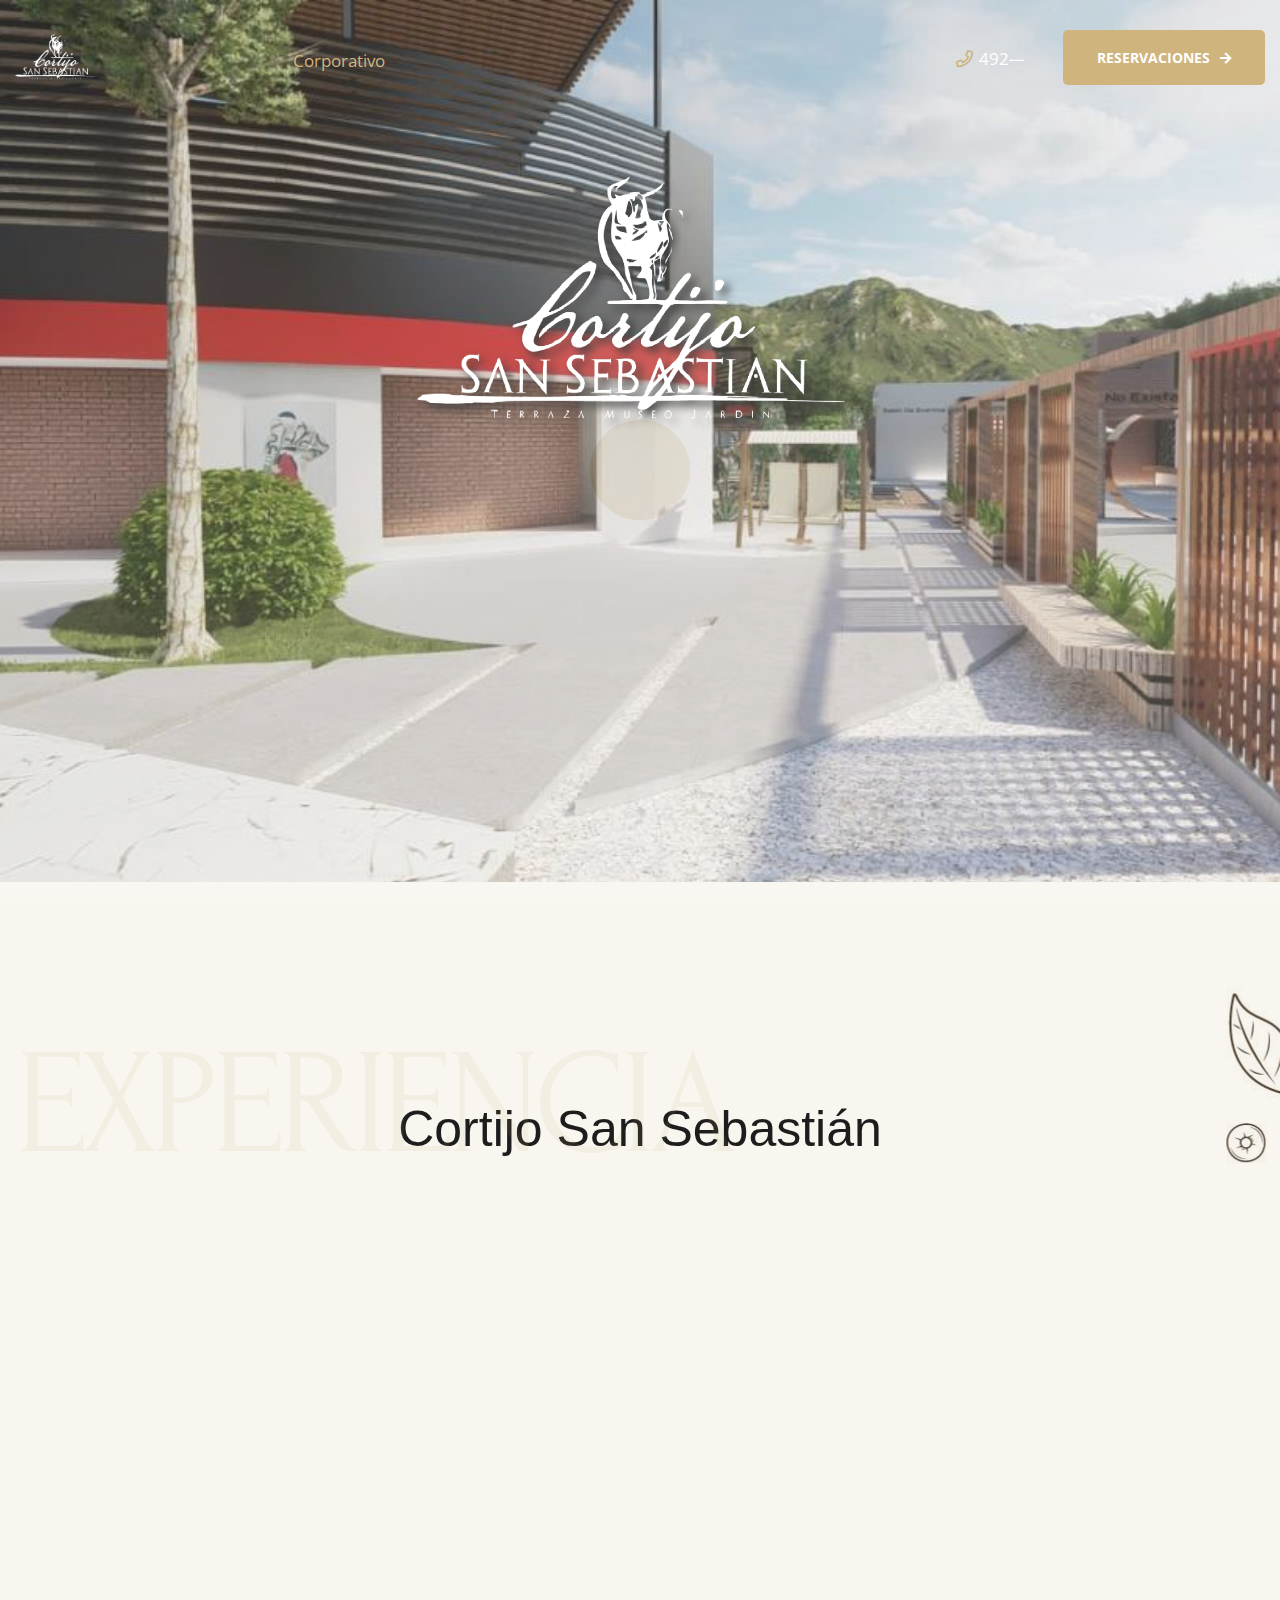
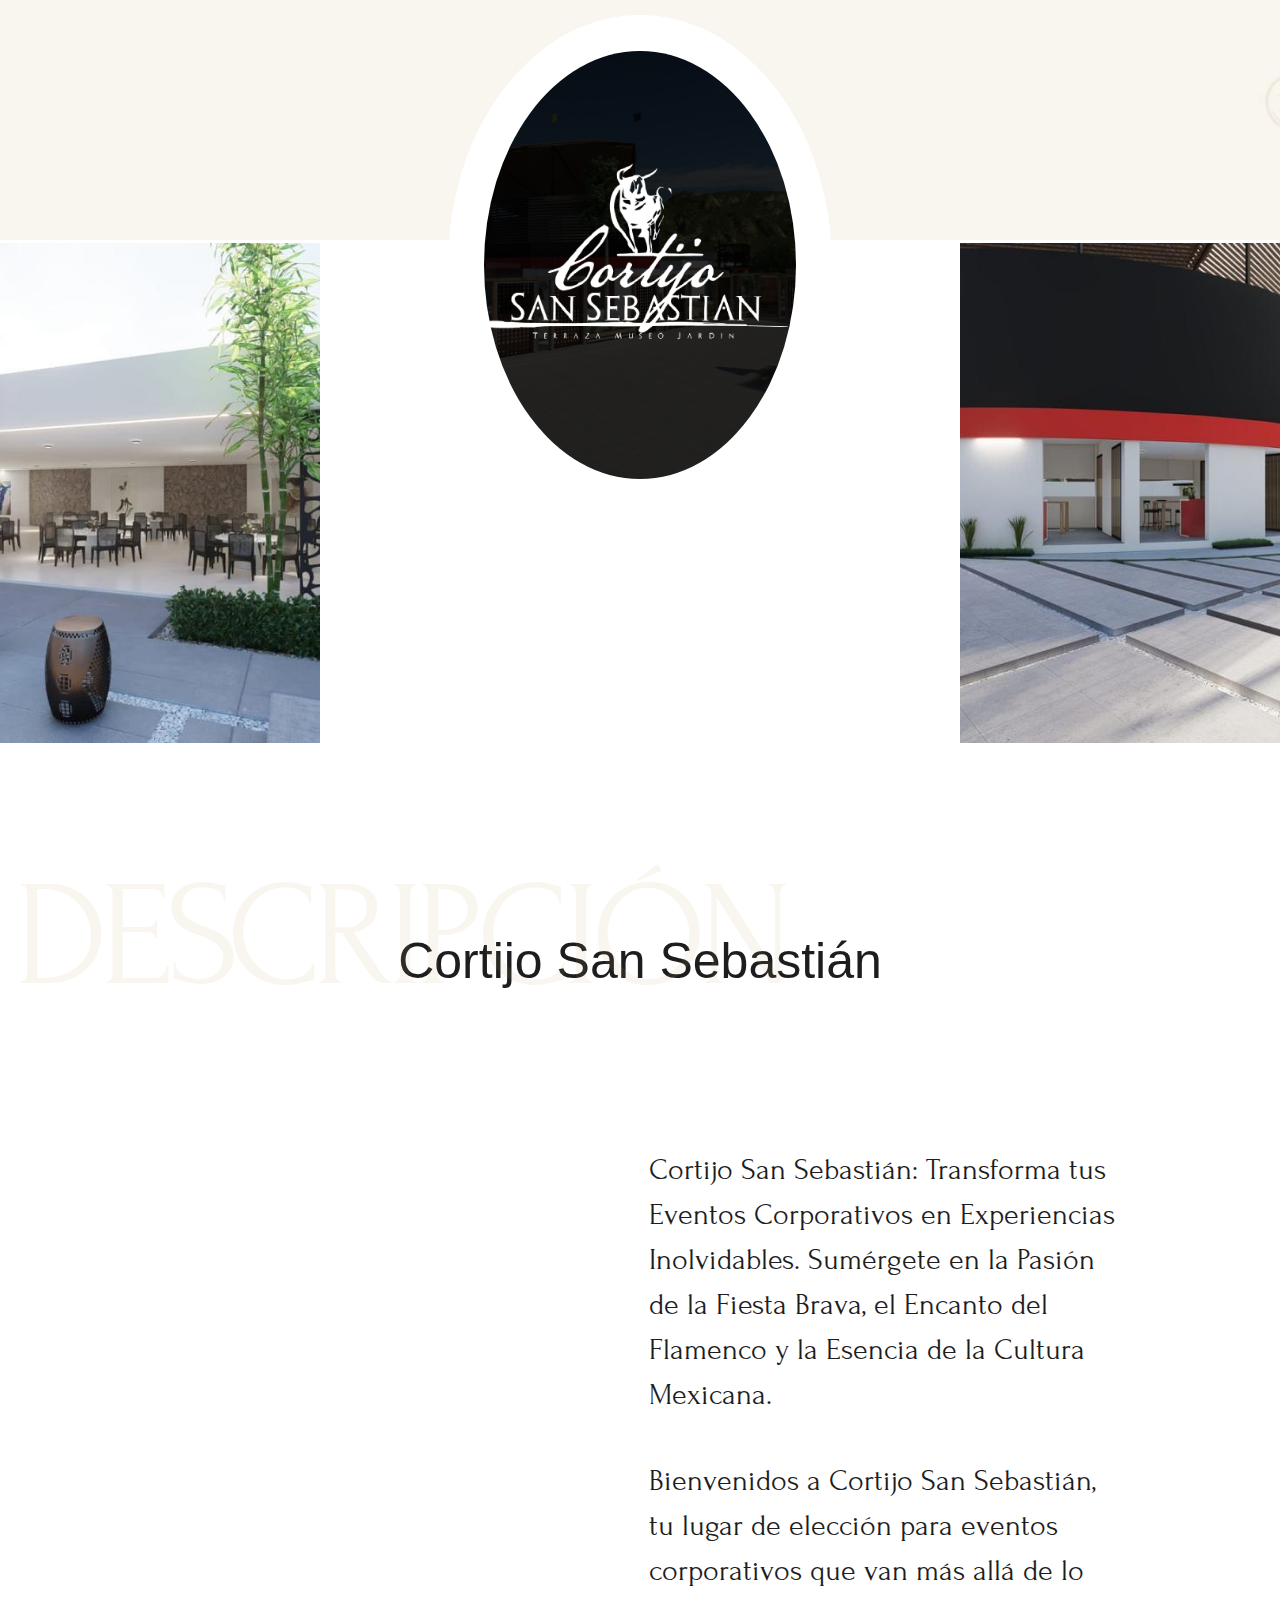
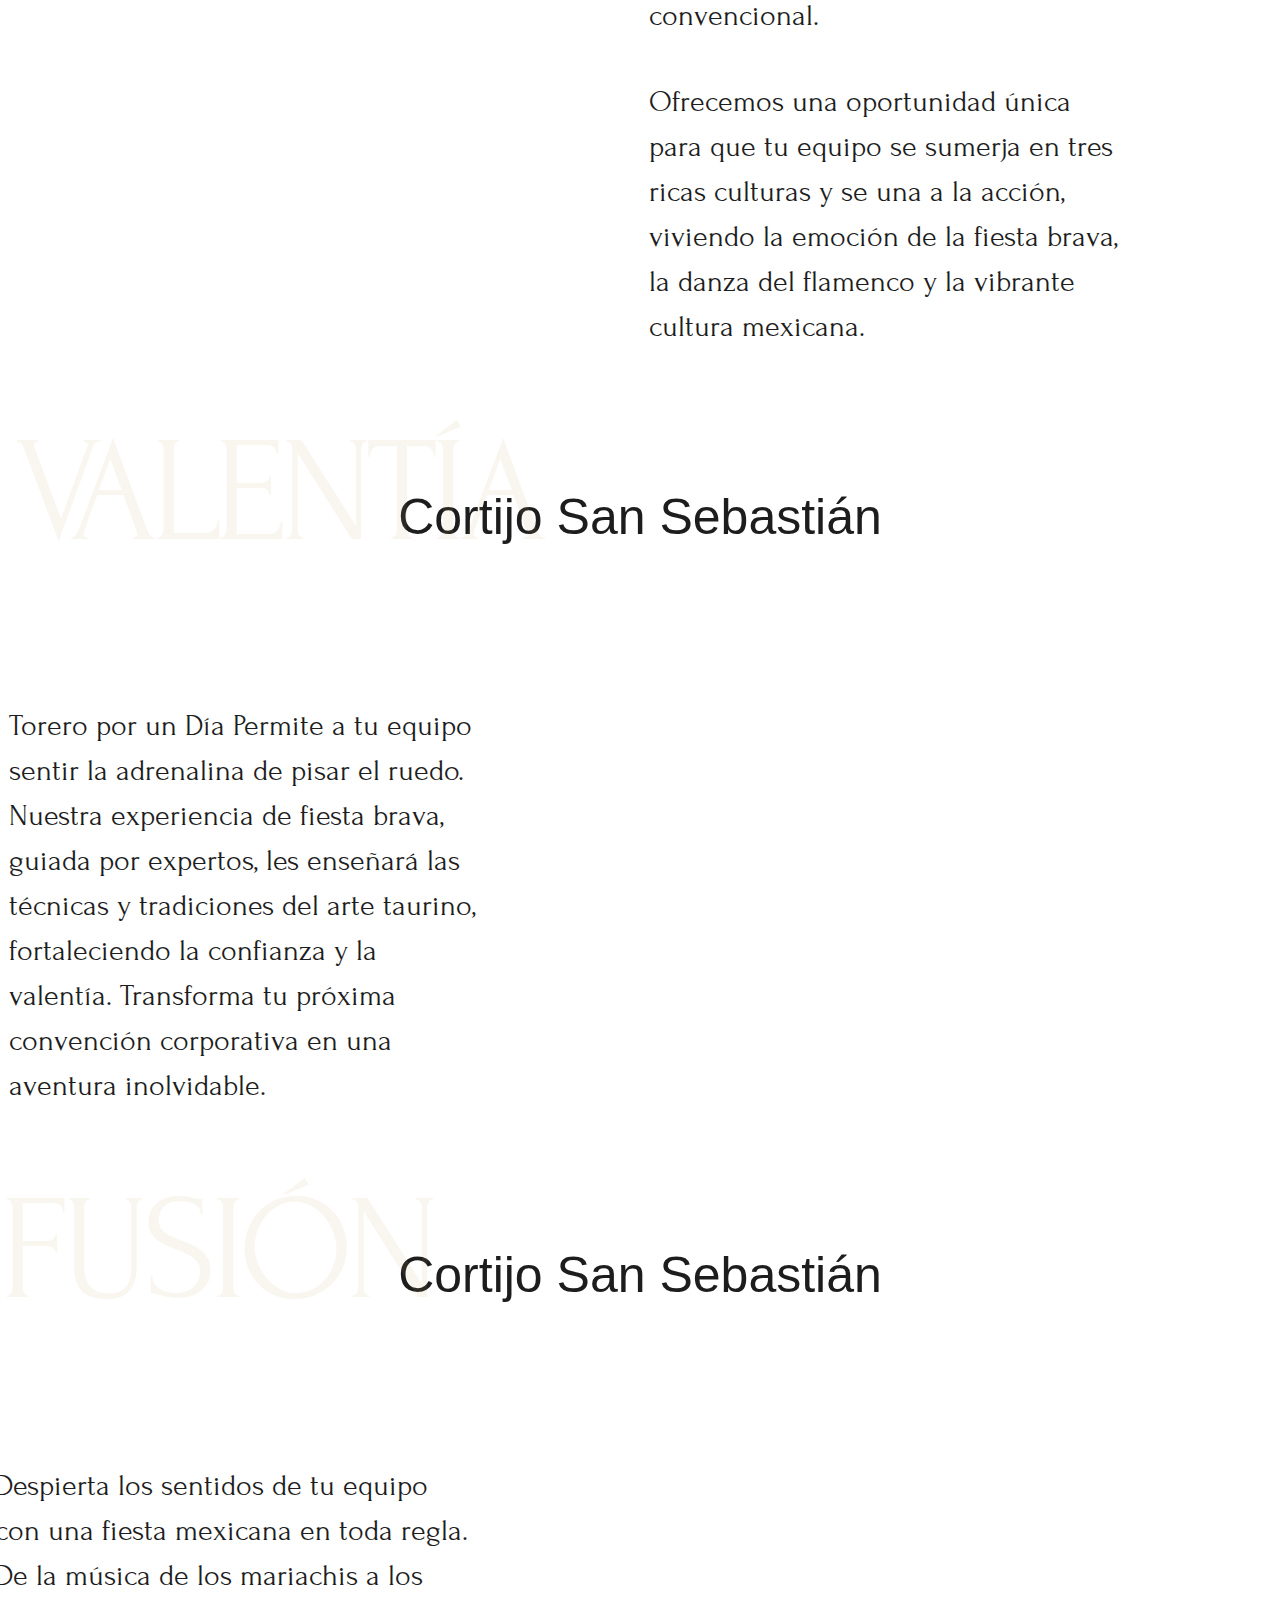
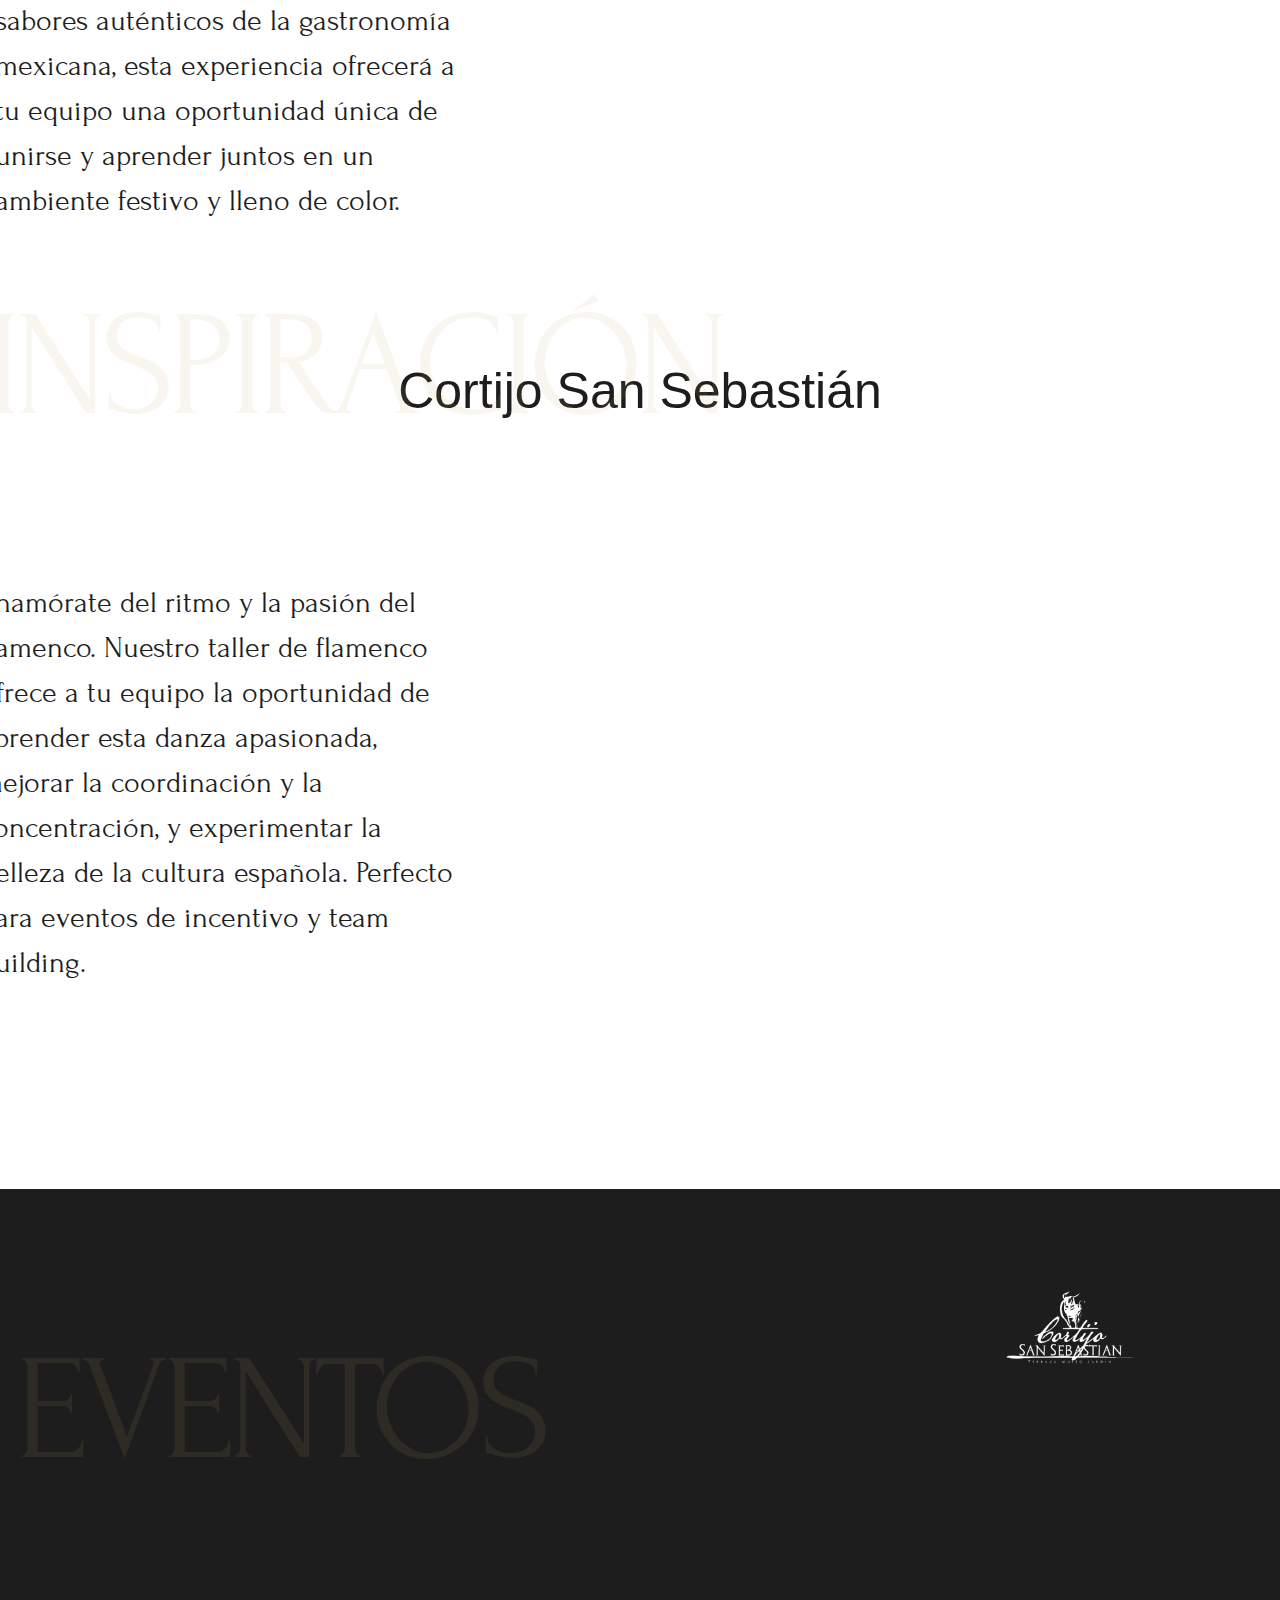
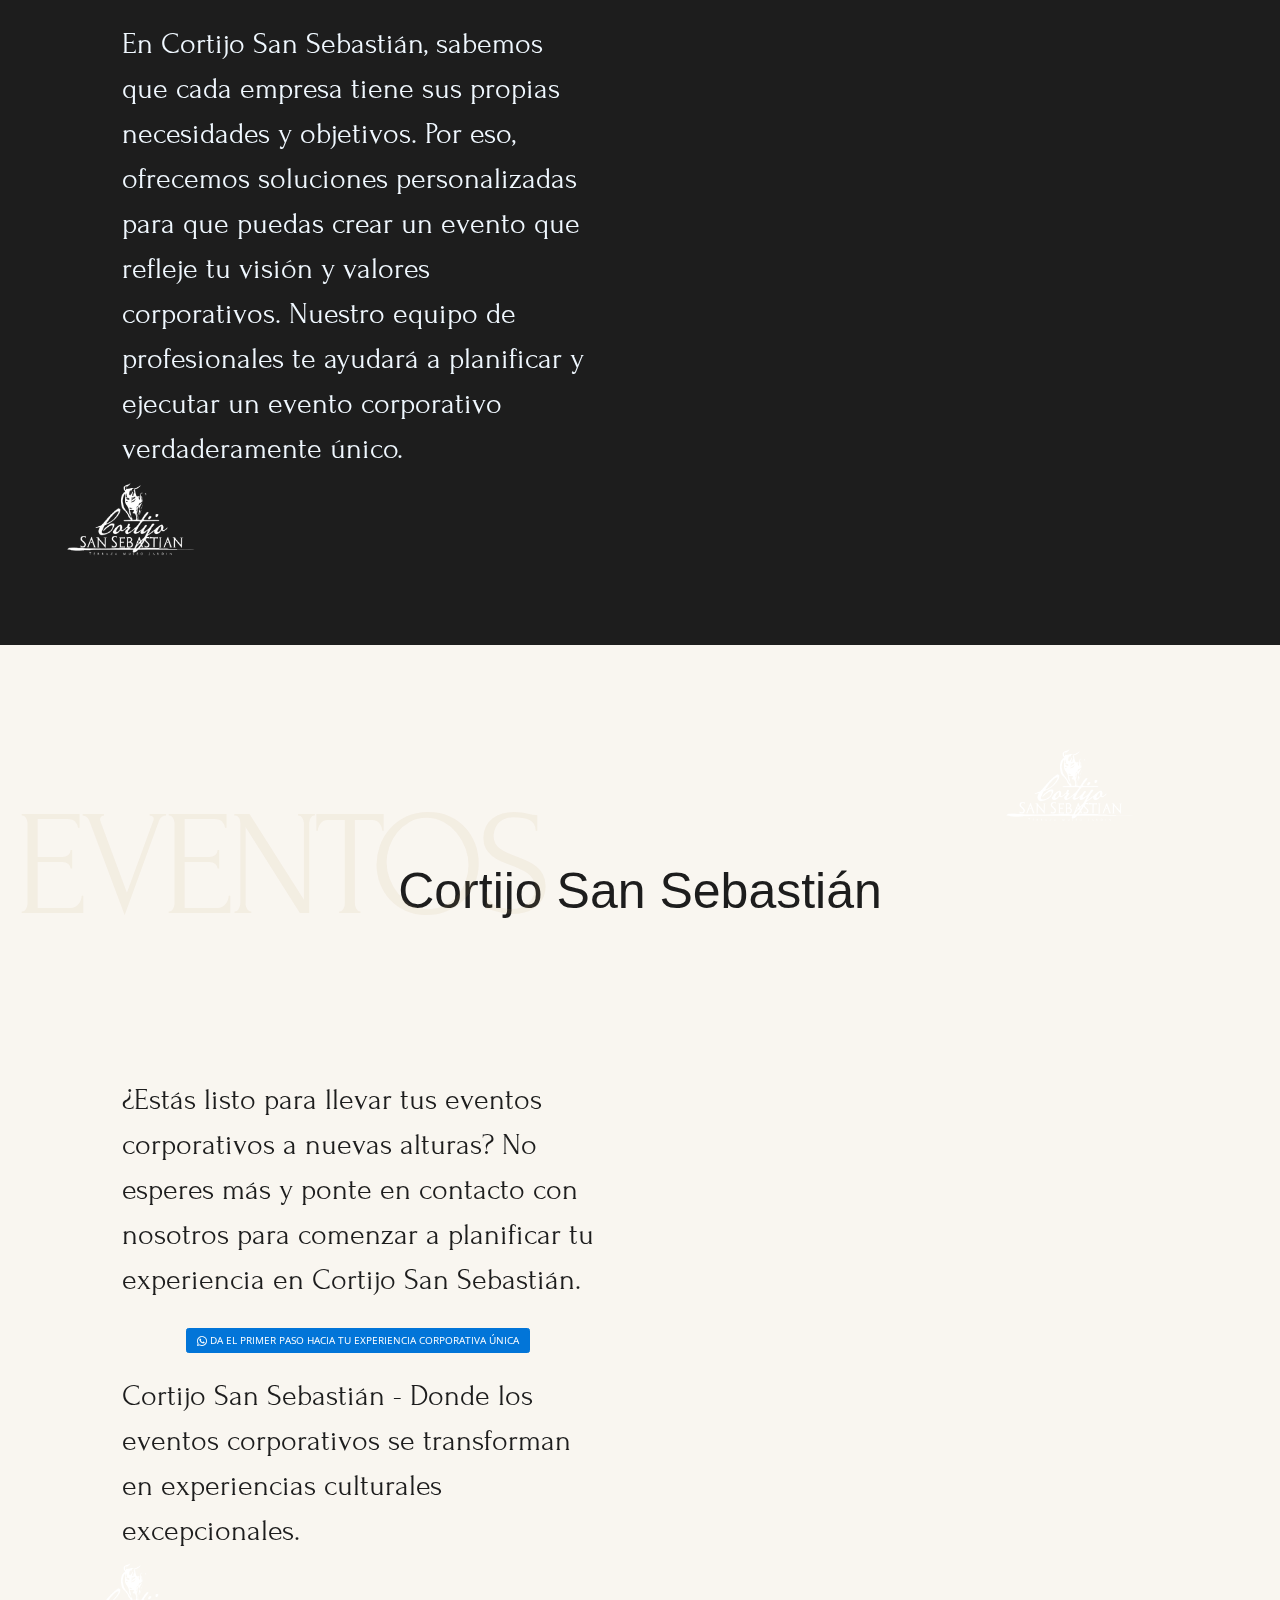
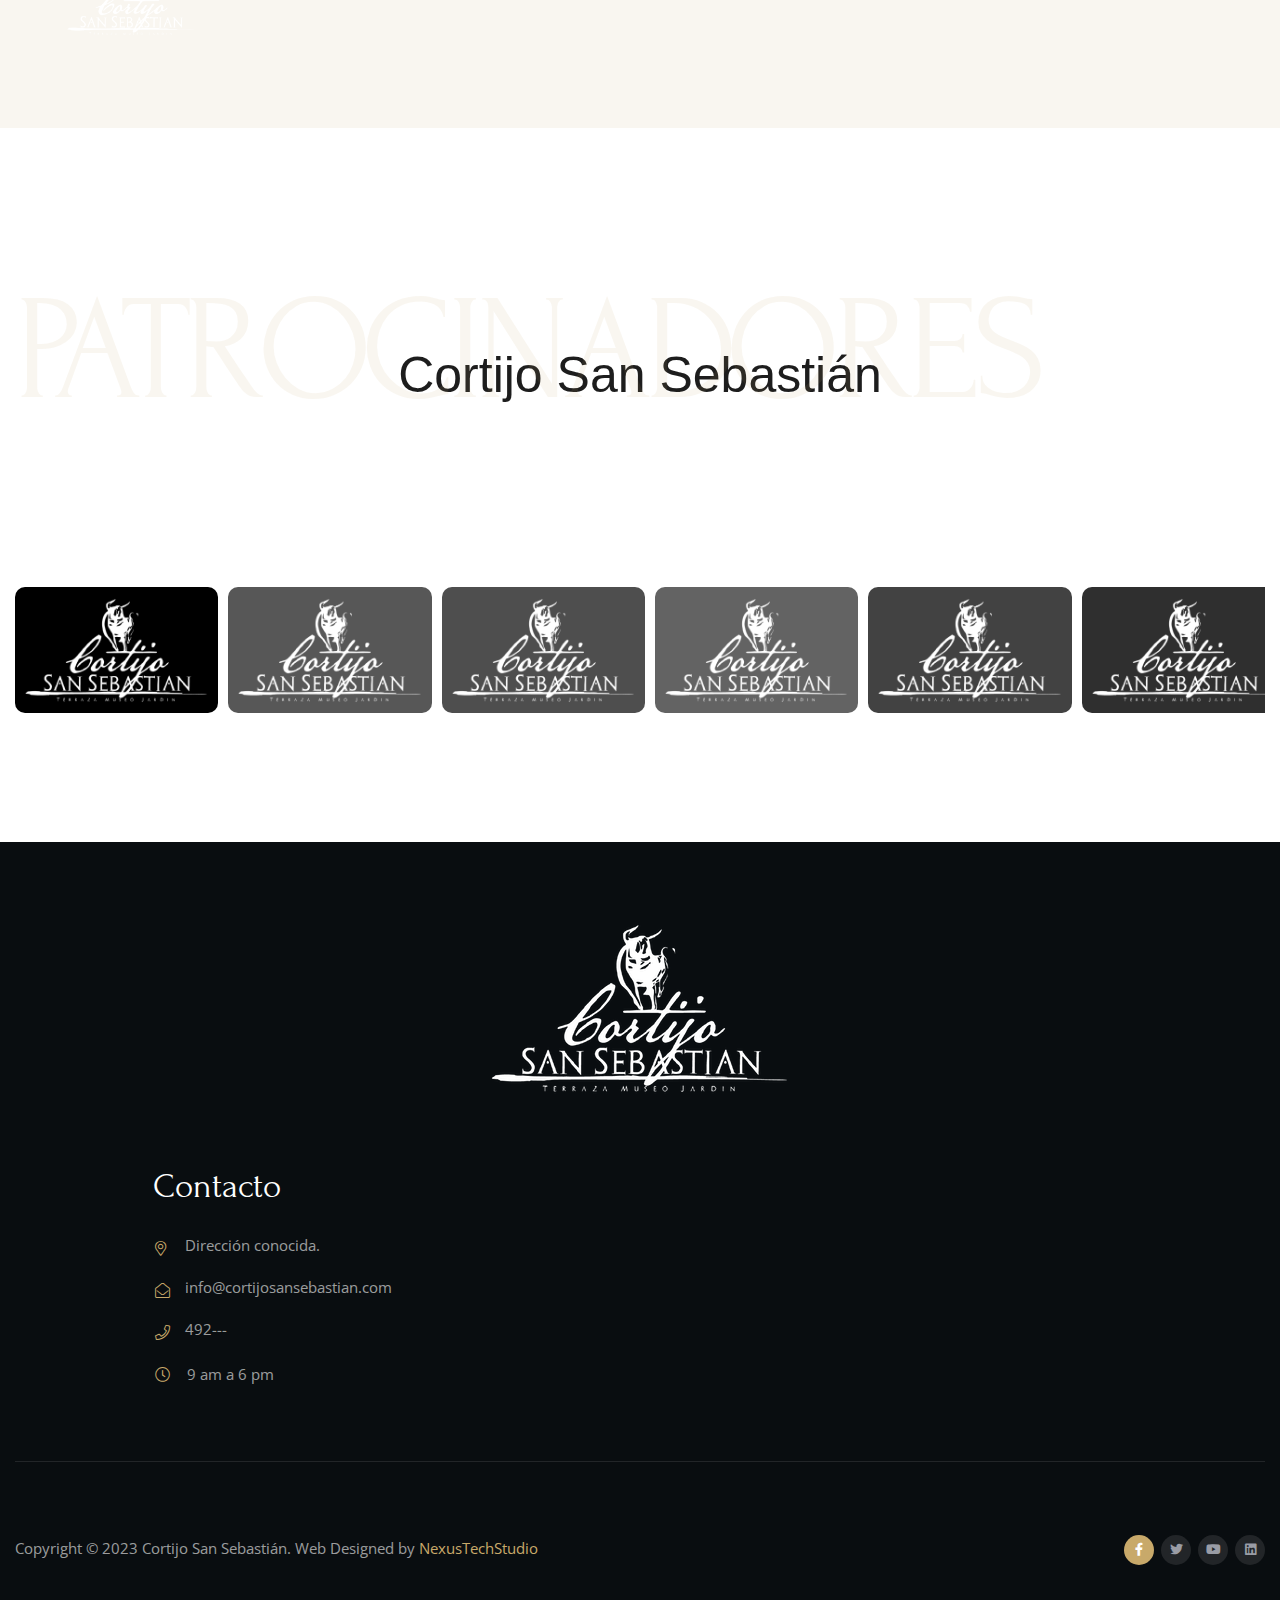
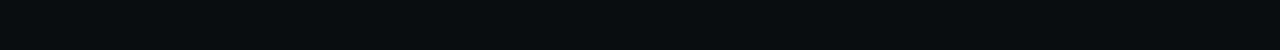
==== commit ac2bdc6d: "corporativo, terminado 2" ====
--- a/corporativo.html
+++ b/corporativo.html
@@ -62,12 +62,12 @@
 										<li class="menu-item current-menu-item">
 											<a href="#">Corporativo</a>
 										</li>
-										<li class="menu-item ">
+										<!-- <li class="menu-item ">
 											<a href="#inolvidable">Lo inolvidable CSS</a>
 										</li>
 										<li class="menu-item ">
 											<a href="#experiencia">Experiencia CSS</a>
-										</li>
+										</li> -->
 									</ul>
 						</nav><!-- /#main-nav -->     
 						<div class="header-contact">
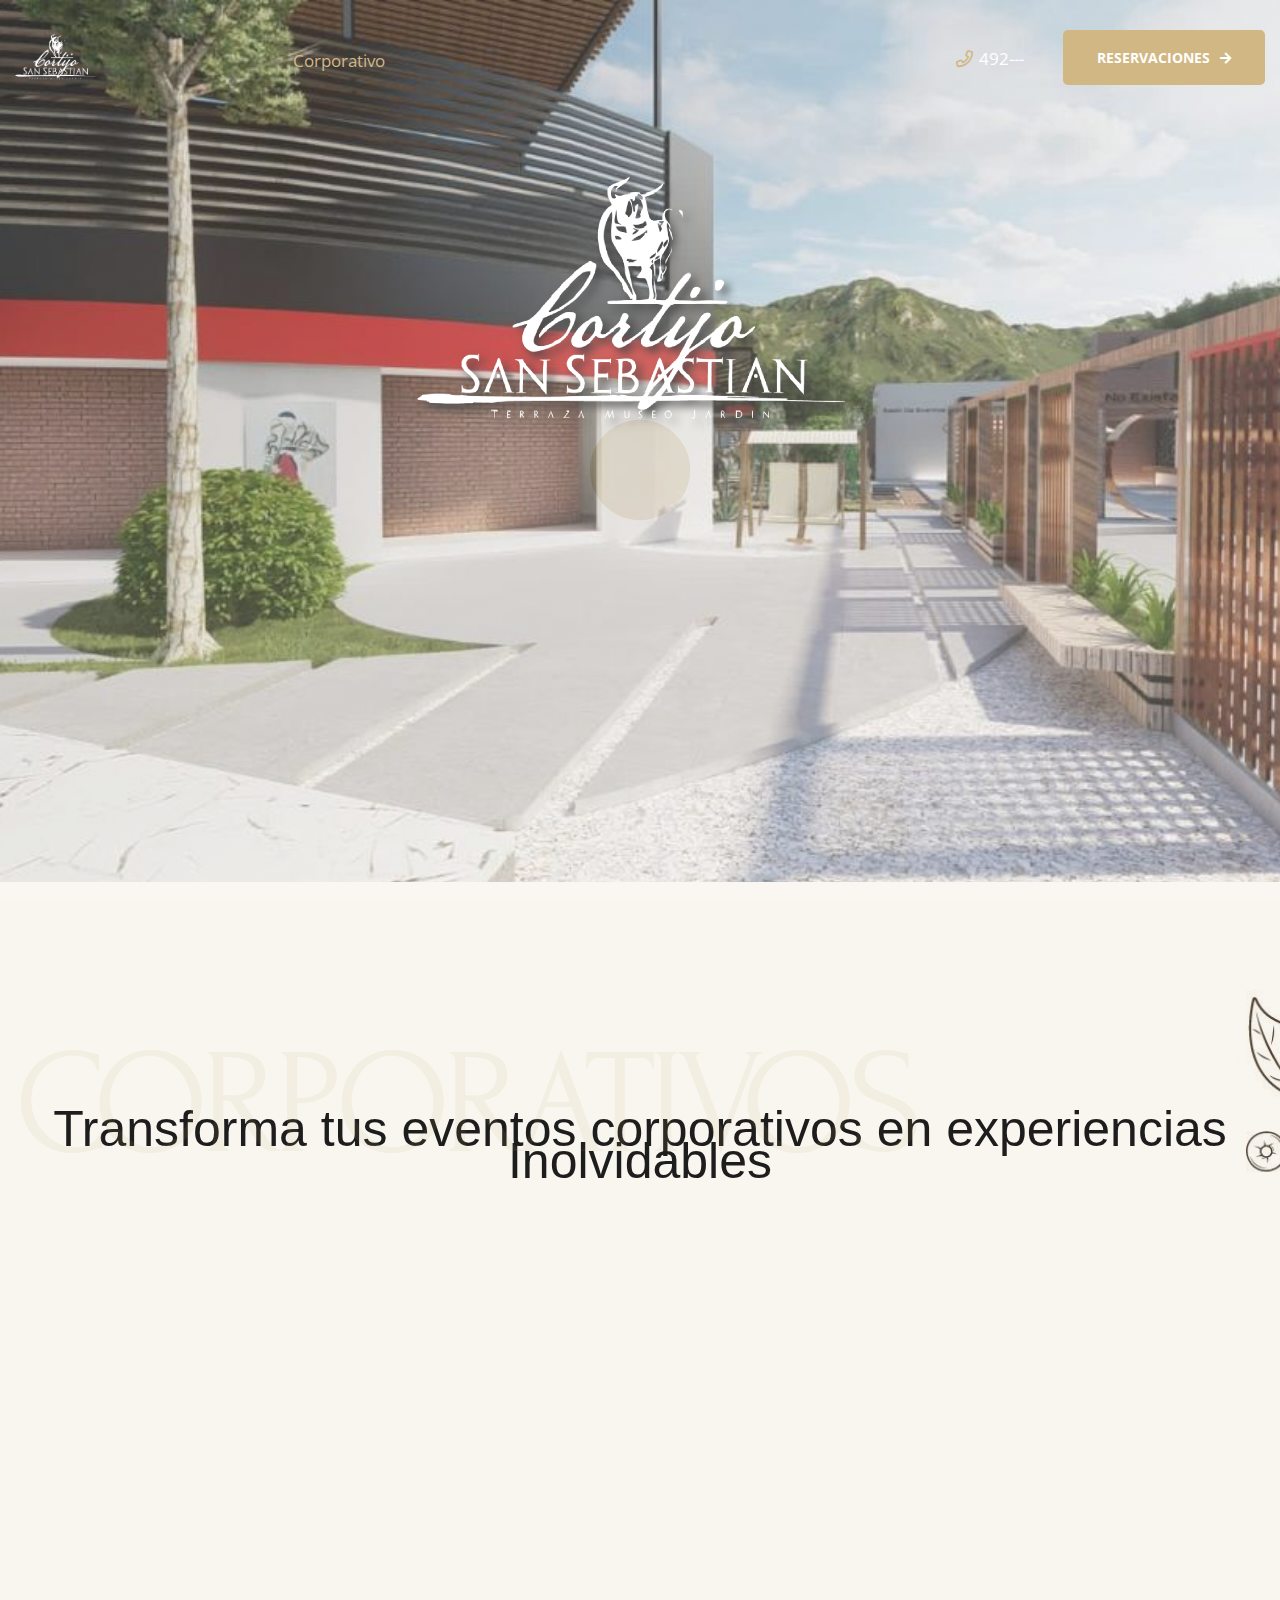
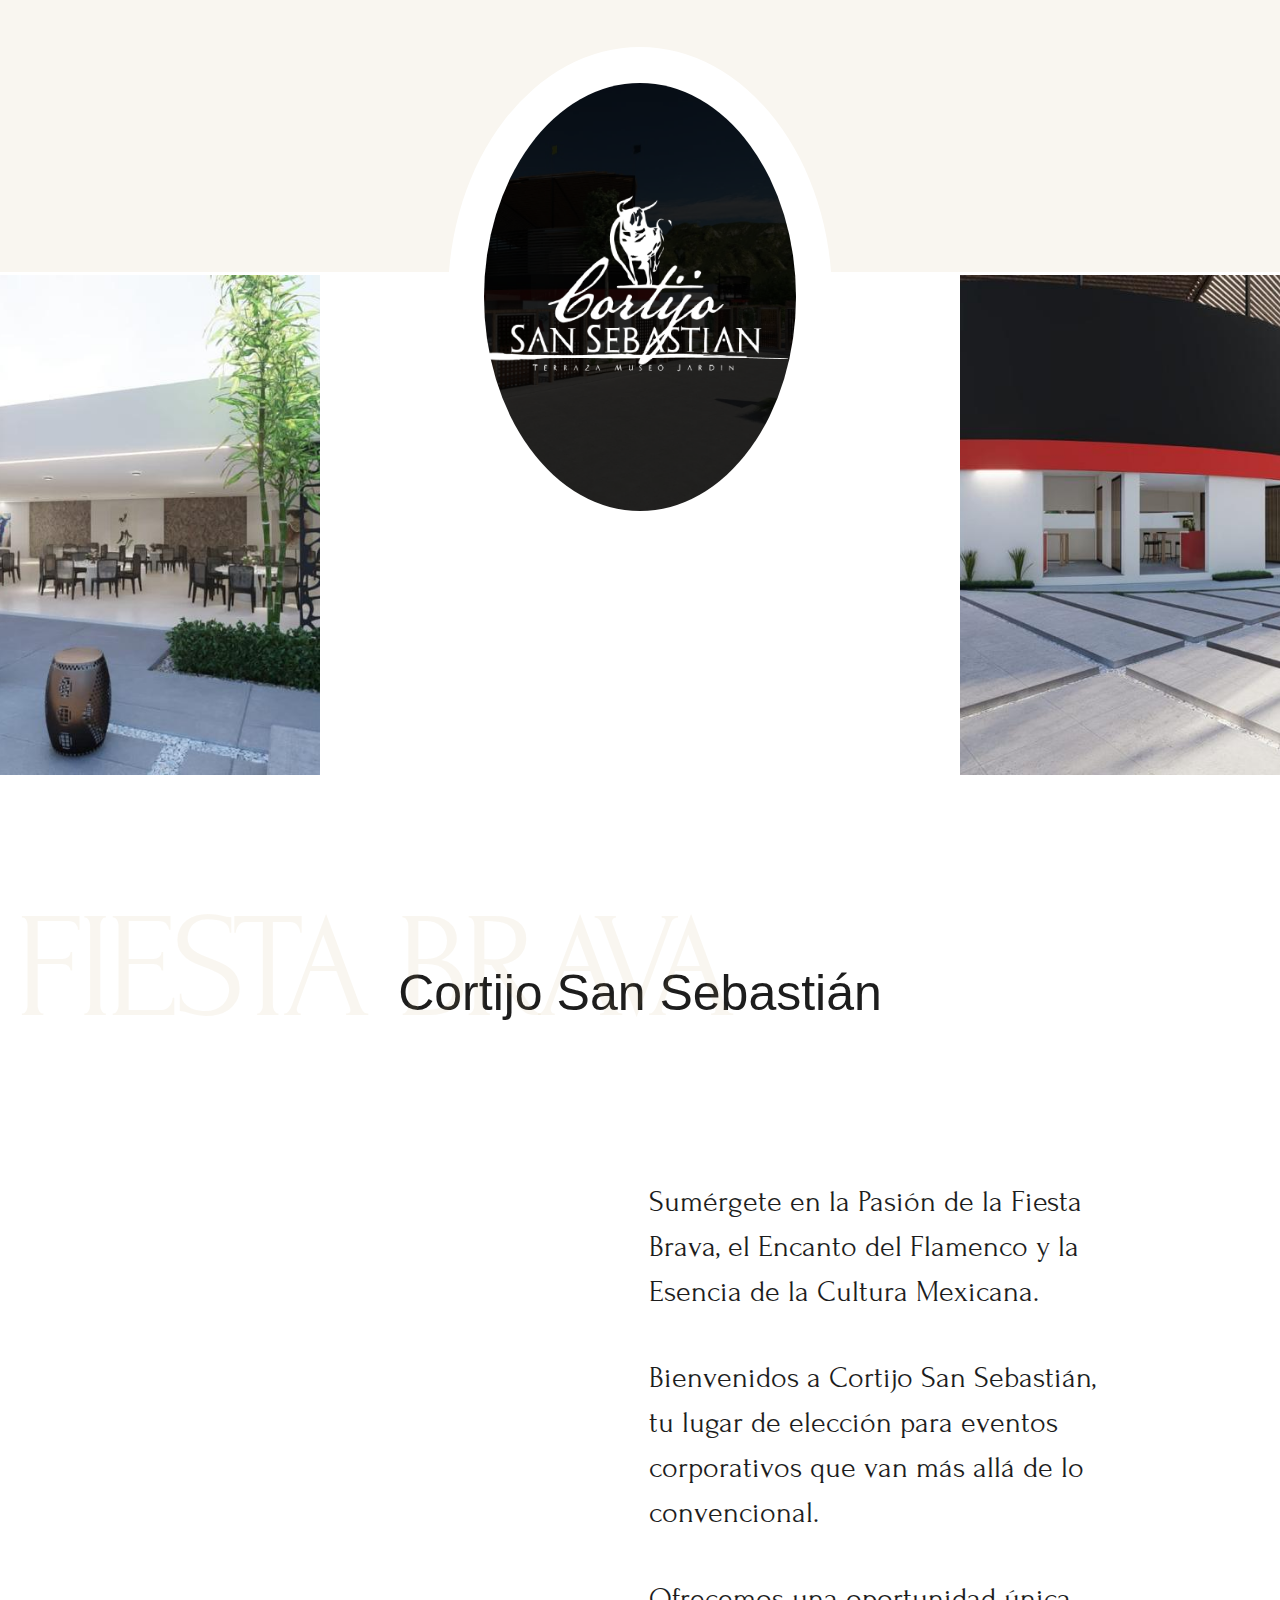
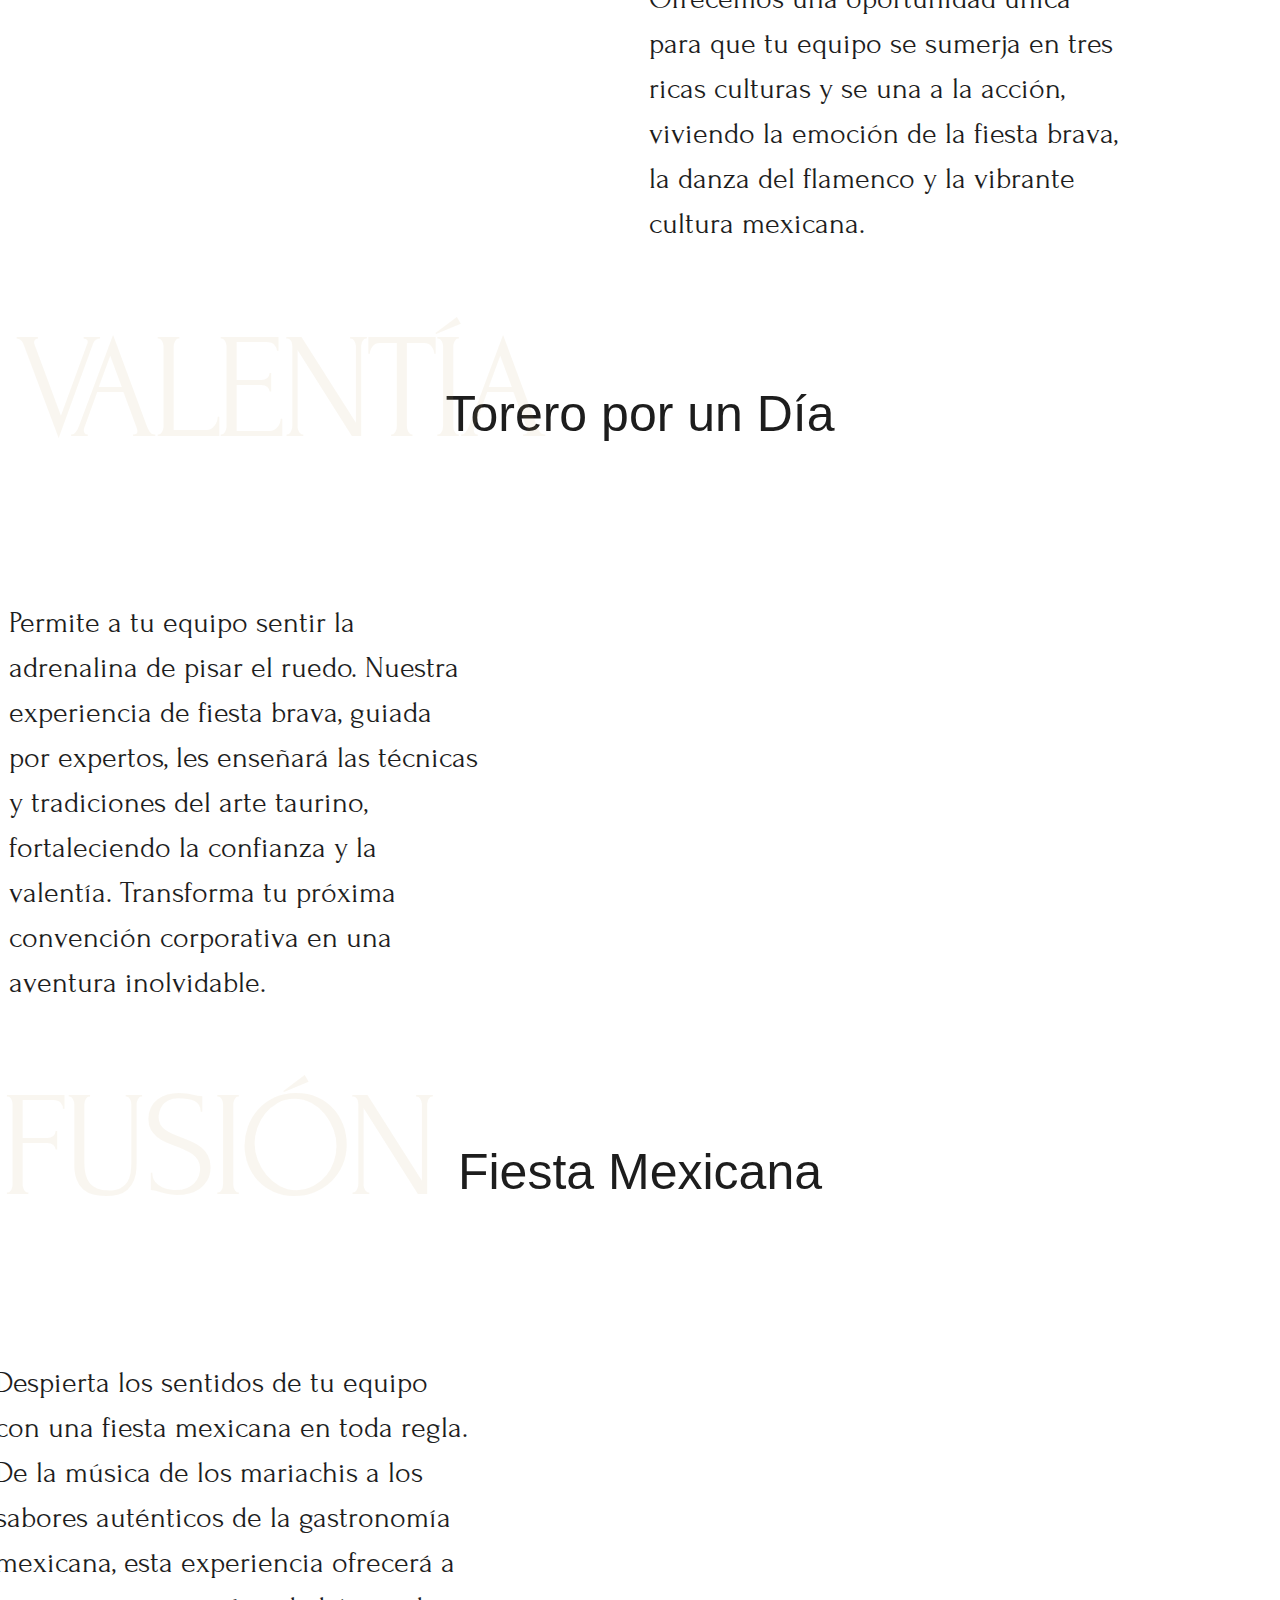
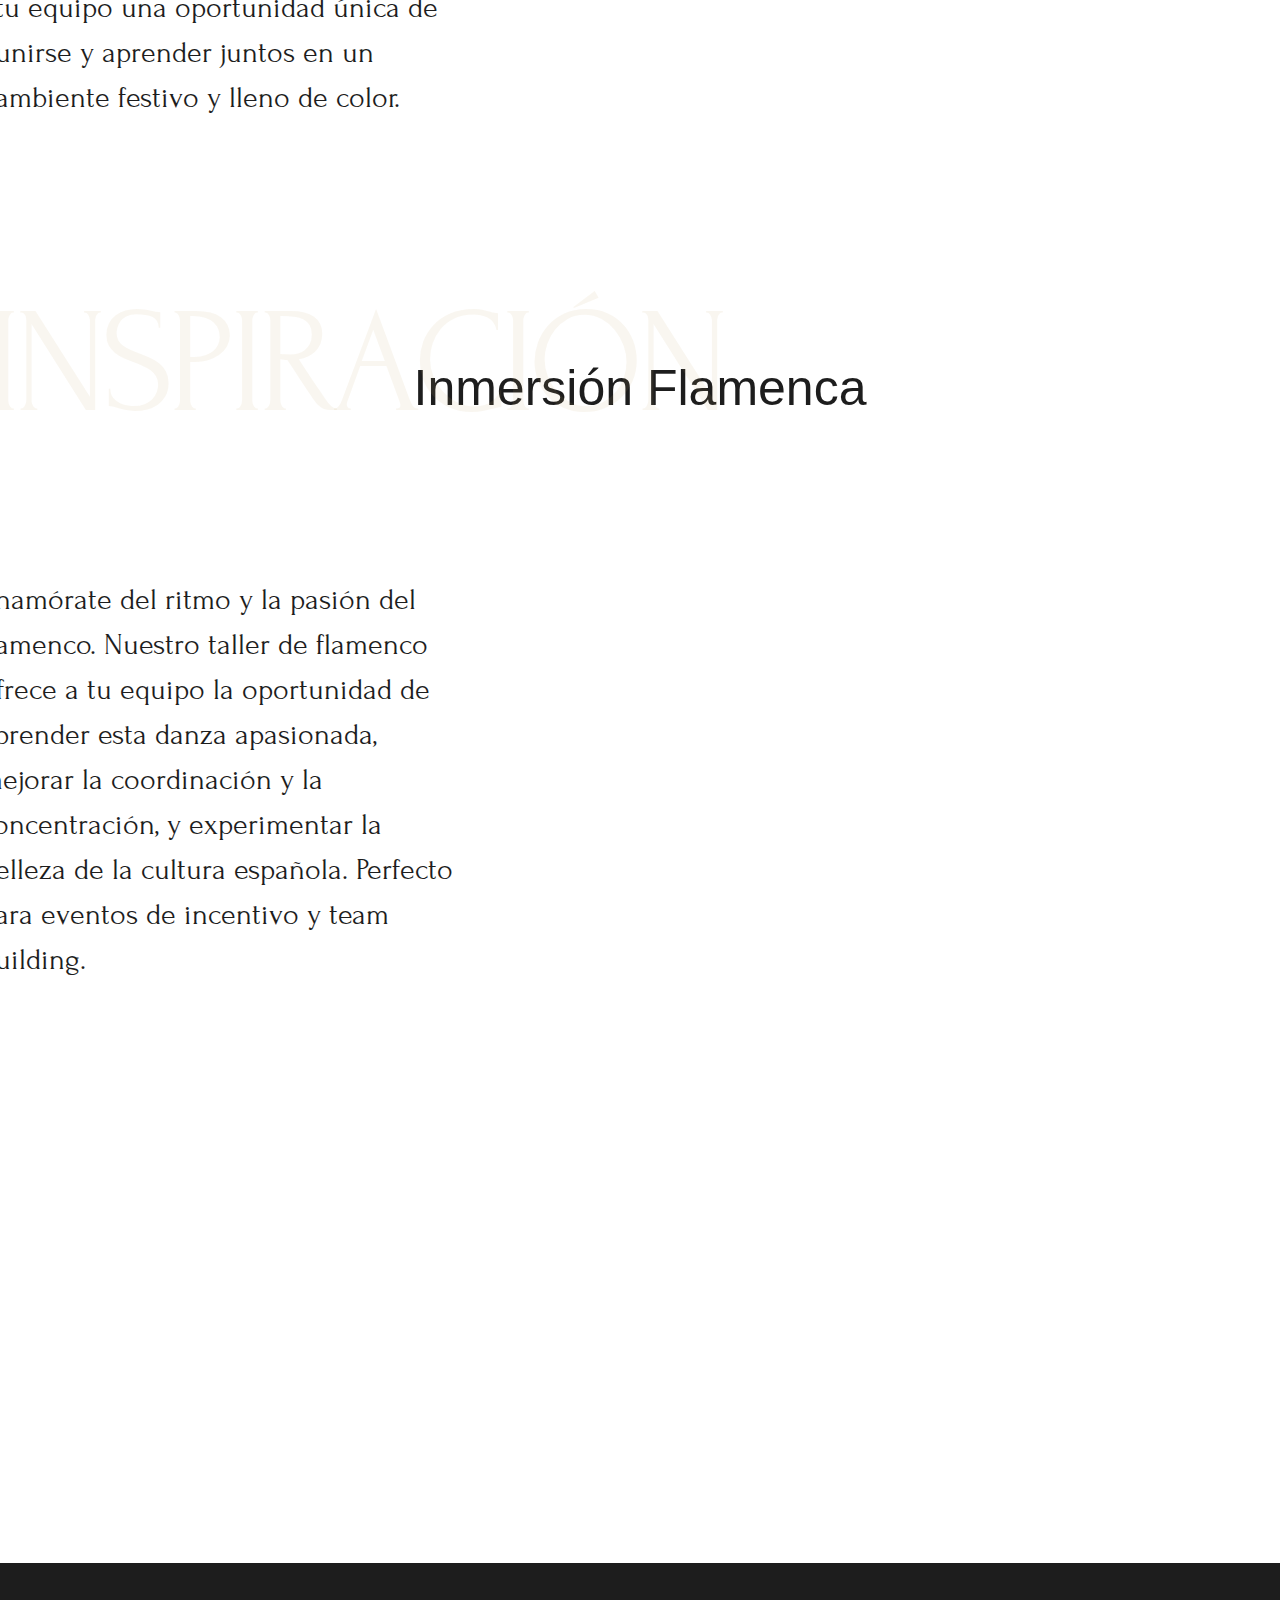
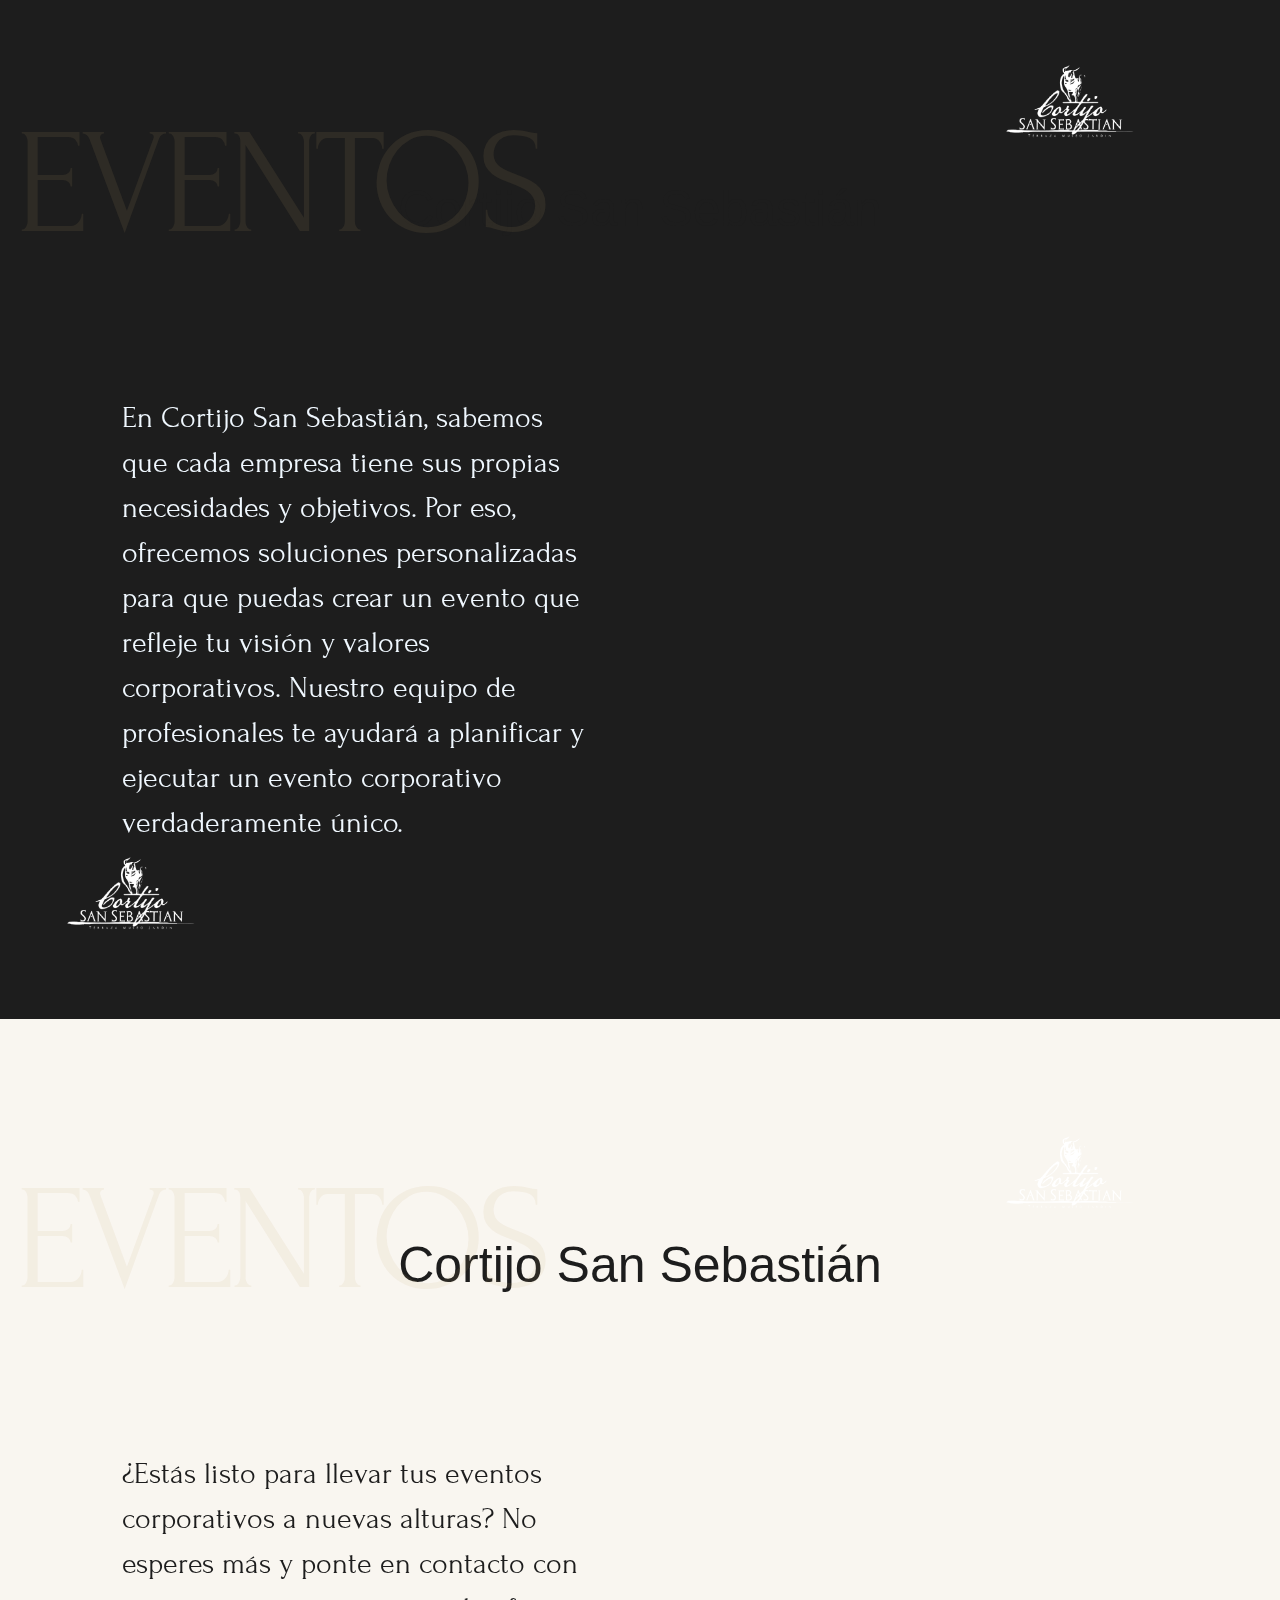
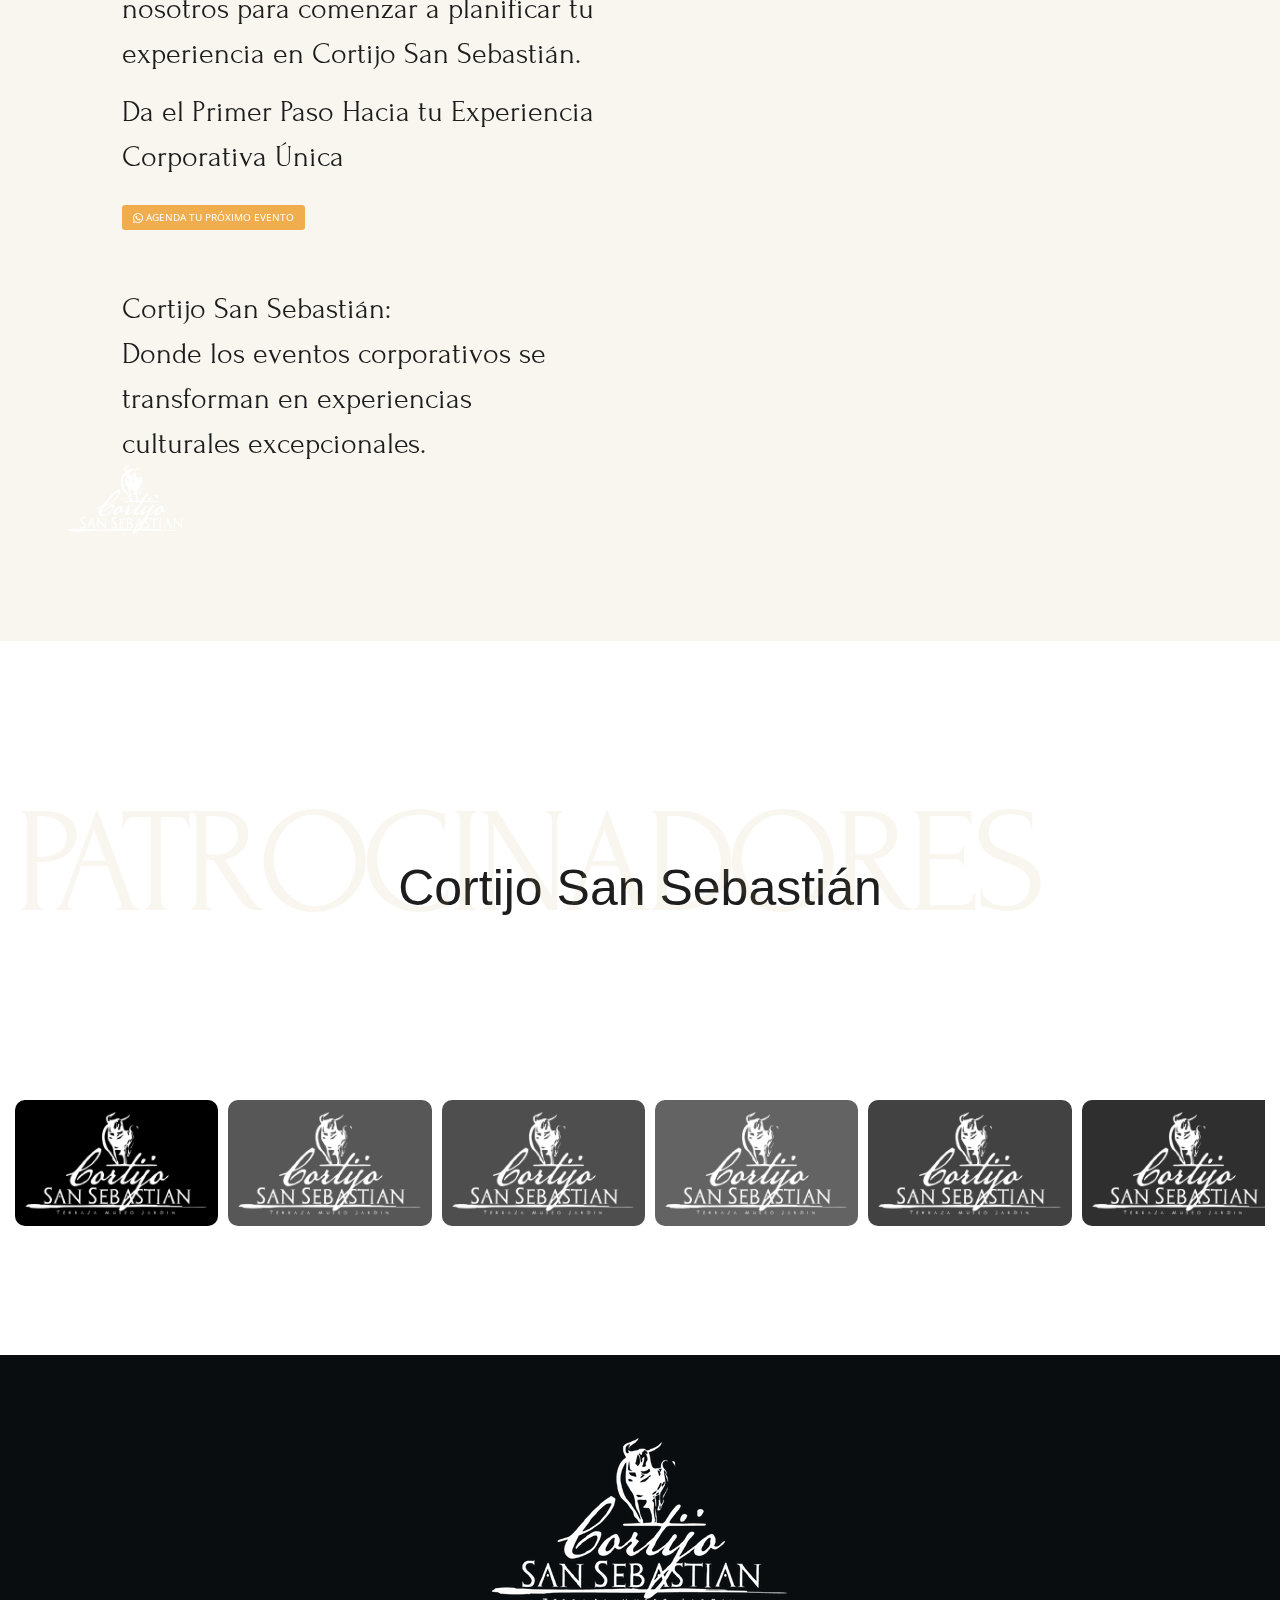
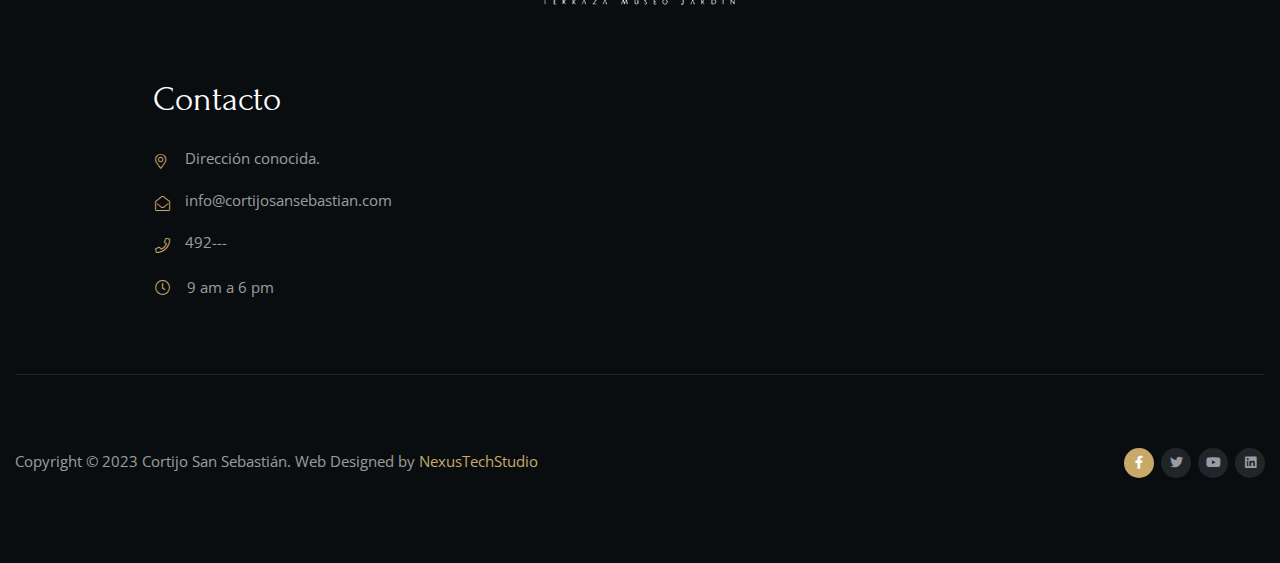
==== commit 1a8dfcd1: "corporativo, terminado 3" ====
--- a/corporativo.html
+++ b/corporativo.html
@@ -126,11 +126,11 @@
 						<div class="col-md-12 cleafix">
 							<div class="content-heading-wrap">
 								<div class="tf-heading-bg color-style1 cleafix">
-									<h2 class="heading-bg-style">Experiencia</h2>
+									<h2 class="heading-bg-style">Corporativos</h2>
 								</div>
 								<div class="tf-heading text-center">
-									<h4 class="tf-title wow zoomIn animated" data-wow-delay="0.3ms" data-wow-duration="1200ms">Experimenta lo inolvidable</h4>
-									<p class="tf-sub-heading texto">Cortijo San Sebastián</p>
+									<h4 class="tf-title wow zoomIn animated" data-wow-delay="0.3ms" data-wow-duration="1200ms">Corporativos</h4>
+									<p class="tf-sub-heading texto">Transforma tus eventos corporativos en experiencias Inolvidables</p>
 								</div>
 							</div>
 						</div>
@@ -142,7 +142,7 @@
 											<i class="flaticon-quotation"></i>
 										</div>
 										<h6 class="heading">
-											Descripción
+											Fiesta Brava
 										</h6>
 										<div class="btn-icon-box">
 											<a class="color-style2" href="#descripcion"><i class="fal fa-arrow-right"></i></a>
@@ -254,11 +254,11 @@
 						<div class="col-md-12 cleafix">
 							<div class="content-heading-wrap">
 								<div class="tf-heading-bg color-style1 cleafix">
-									<h2 class="heading-bg-style">Descripción</h2>
+									<h2 class="heading-bg-style">Fiesta Brava</h2>
 								</div>
 								<span id="descripcion"></span>
 								<div class="tf-heading text-center">
-									<h4 class="tf-title wow zoomIn animated" data-wow-delay="0.3ms" data-wow-duration="1200ms">Descripción</h4>
+									<h4 class="tf-title wow zoomIn animated" data-wow-delay="0.3ms" data-wow-duration="1200ms">Fiesta Brava</h4>
 									<p class="tf-sub-heading texto">Cortijo San Sebastián</p>
 								</div>
 							</div>
@@ -270,7 +270,7 @@
 						</div>
 						<div class="col-md-6 no-pd-left">
 							<div class="content-about-us">
-								<p>Cortijo San Sebastián: Transforma tus Eventos Corporativos en Experiencias Inolvidables. Sumérgete en la Pasión de la Fiesta Brava, el Encanto del Flamenco y la Esencia de la Cultura Mexicana.</p>
+								<p>Sumérgete en la Pasión de la Fiesta Brava, el Encanto del Flamenco y la Esencia de la Cultura Mexicana.</p>
 								<p>Bienvenidos a Cortijo San Sebastián, tu lugar de elección para eventos corporativos que van más allá de lo convencional.</p>
 								<p>Ofrecemos una oportunidad única para que tu equipo se sumerja en tres ricas culturas y se una a la acción, viviendo la emoción de la fiesta brava, la danza del flamenco y la vibrante cultura mexicana.</p>
 								<div class="flat-button flat-button-style2">
@@ -289,14 +289,14 @@
 								</div>
 								<div class="tf-heading text-center">
 									<h4 class="tf-title wow zoomIn animated" data-wow-delay="0.3ms" data-wow-duration="1200ms">Fomenta la Valentía</h4>
-									<p class="tf-sub-heading texto">Cortijo San Sebastián</p>
+									<p class="tf-sub-heading texto">Torero por un Día</p>
 								</div>
 							</div>
 						</div>
 						<!-- inicio -->
 						<div class="col-md-6 no-pd-left">
 							<div class="content-about-us">
-								<p>Torero por un Día
+								<p>
 									Permite a tu equipo sentir la adrenalina de pisar el ruedo. Nuestra experiencia de fiesta brava, guiada por expertos, les enseñará las técnicas y tradiciones del arte taurino, fortaleciendo la confianza y la valentía. Transforma tu próxima convención corporativa en una aventura inolvidable.</p>
 								<div class="flat-button flat-button-style2">
 									<!-- <a href="about.html" class="tf-button color-style1">discover more</a> -->
@@ -318,8 +318,8 @@
 										<h2 class="heading-bg-style">Fusión</h2>
 									</div>
 									<div class="tf-heading text-center">
-										<h4 class="tf-title wow zoomIn animated" data-wow-delay="0.3ms" data-wow-duration="1200ms">Fusiona Cultura y Compañerismo: Fiesta Mexicana</h4>
-										<p class="tf-sub-heading texto">Cortijo San Sebastián</p>
+										<h4 class="tf-title wow zoomIn animated" data-wow-delay="0.3ms" data-wow-duration="1200ms">Fusiona Cultura y Compañerismo</h4>
+										<p class="tf-sub-heading texto">Fiesta Mexicana</p>
 									</div>
 								</div>
 							</div>
@@ -334,21 +334,22 @@
 							</div>
 							<div class="col-md-6">
 								<div class="tf-img-about wow fadeIn animated" data-wow-delay="0.3ms" data-wow-duration="1500ms">
-									<img src="img/corporativo/img02.jpeg" alt="">
-								</div>
+									<img src="img/cortijo_festivales_07.png" alt="">
+								</div>
+								
 							</div>
 						<!-- termina -->
 
 						<span id="inspiracion"></span>
-						<div class="row">
+						<div class="row" style="margin-top: 100px;">
 							<div class="col-md-12 cleafix">
 								<div class="content-heading-wrap">
 									<div class="tf-heading-bg color-style1 cleafix">
 										<h2 class="heading-bg-style">Inspiración</h2>
 									</div>
 									<div class="tf-heading text-center">
-										<h4 class="tf-title wow zoomIn animated" data-wow-delay="0.3ms" data-wow-duration="1200ms">Inspira Pasión: Inmersión Flamenca</h4>
-										<p class="tf-sub-heading texto">Cortijo San Sebastián</p>
+										<h4 class="tf-title wow zoomIn animated" data-wow-delay="0.3ms" data-wow-duration="1200ms">Inspira Pasión</h4>
+										<p class="tf-sub-heading texto">Inmersión Flamenca</p>
 									</div>
 								</div>
 							</div>
@@ -363,7 +364,7 @@
 							</div>
 							<div class="col-md-6">
 								<div class="tf-img-about wow fadeIn animated" data-wow-delay="0.3ms" data-wow-duration="1500ms">
-									<img src="img/corporativo/img02.jpeg" alt="">
+									<img src="img/cortijo_festivales_06.png" alt="">
 								</div>
 							</div>
 						<!-- termina -->
@@ -449,11 +450,15 @@
                                         <div class="swiper-slide">
                                             <div class="slider-item testimonials-style">
                                                </span>
-                                                <p  id="">¿Estás listo para llevar tus eventos corporativos a nuevas alturas? No esperes más y ponte en contacto con nosotros para comenzar a planificar tu experiencia en Cortijo San Sebastián.
+                                                <p  id="">¿Estás listo para llevar tus eventos corporativos a nuevas alturas? No esperes más y ponte en contacto con nosotros para comenzar a planificar tu experiencia en Cortijo San Sebastián.</p>
+												<p>
+												Da el Primer Paso Hacia tu Experiencia Corporativa Única
 												</p>
-												<p class="text-center"><button class="btn btn-primary"><i class="bi bi-whatsapp"></i> Da el Primer Paso Hacia tu Experiencia Corporativa Única</button>
-												</p>
-												<p>Cortijo San Sebastián - Donde los eventos corporativos se transforman en experiencias culturales excepcionales.</p>
+												
+												<button class="btn btn-warning"><i class="bi bi-whatsapp"></i> Agenda tu próximo evento</button>
+												
+												<p><br>
+													Cortijo San Sebastián:<br> Donde los eventos corporativos se transforman en experiencias culturales excepcionales.</p>
                                                
                                             </div><!-- item-->
                                         </div>
@@ -467,7 +472,7 @@
 						<div class="col-md-6">
 							<div class="image-testimonials">
 								<div class="image wow fadeIn animated" data-wow-delay="0.3ms" data-wow-duration="1500ms">
-									<img src="img/corporativo/img03.jpeg" alt="images">
+									<img src="img/corporativo/img010.jpeg" alt="images">
 								</div>
 							</div>
 						</div>
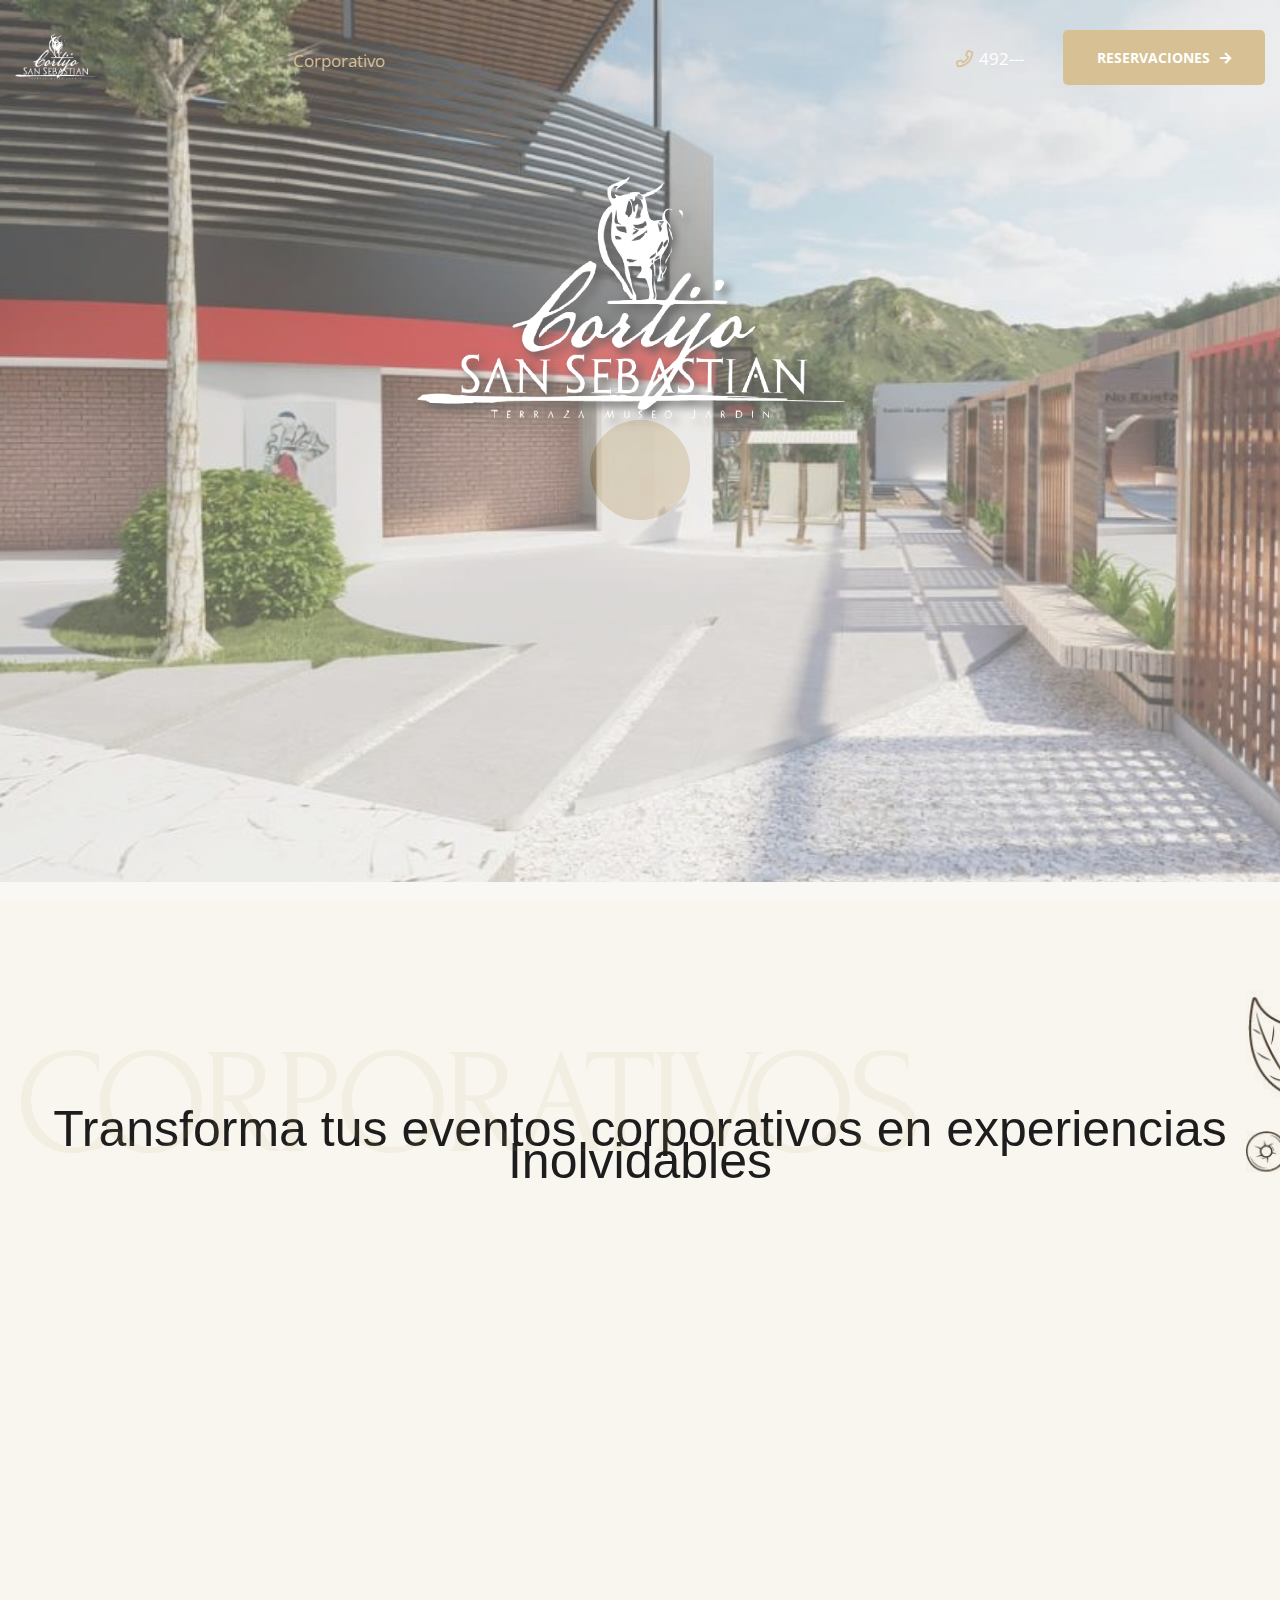
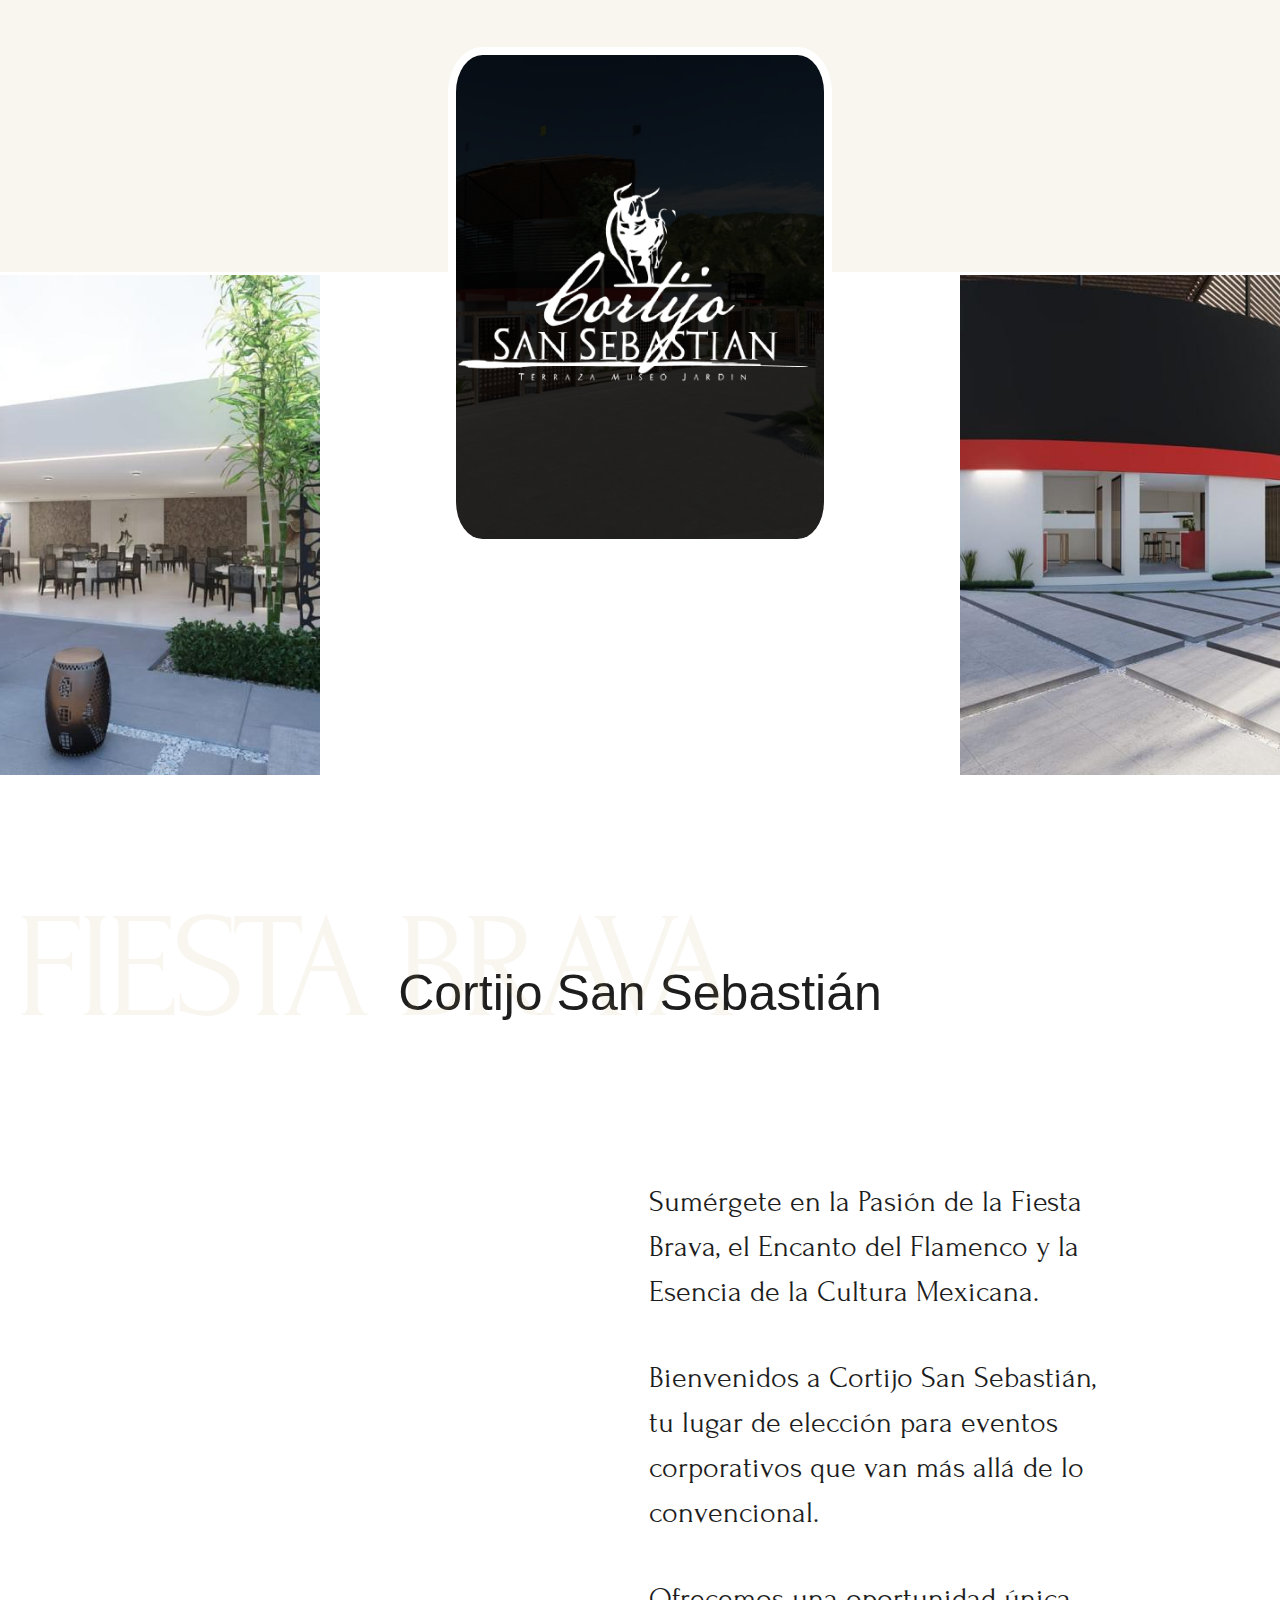
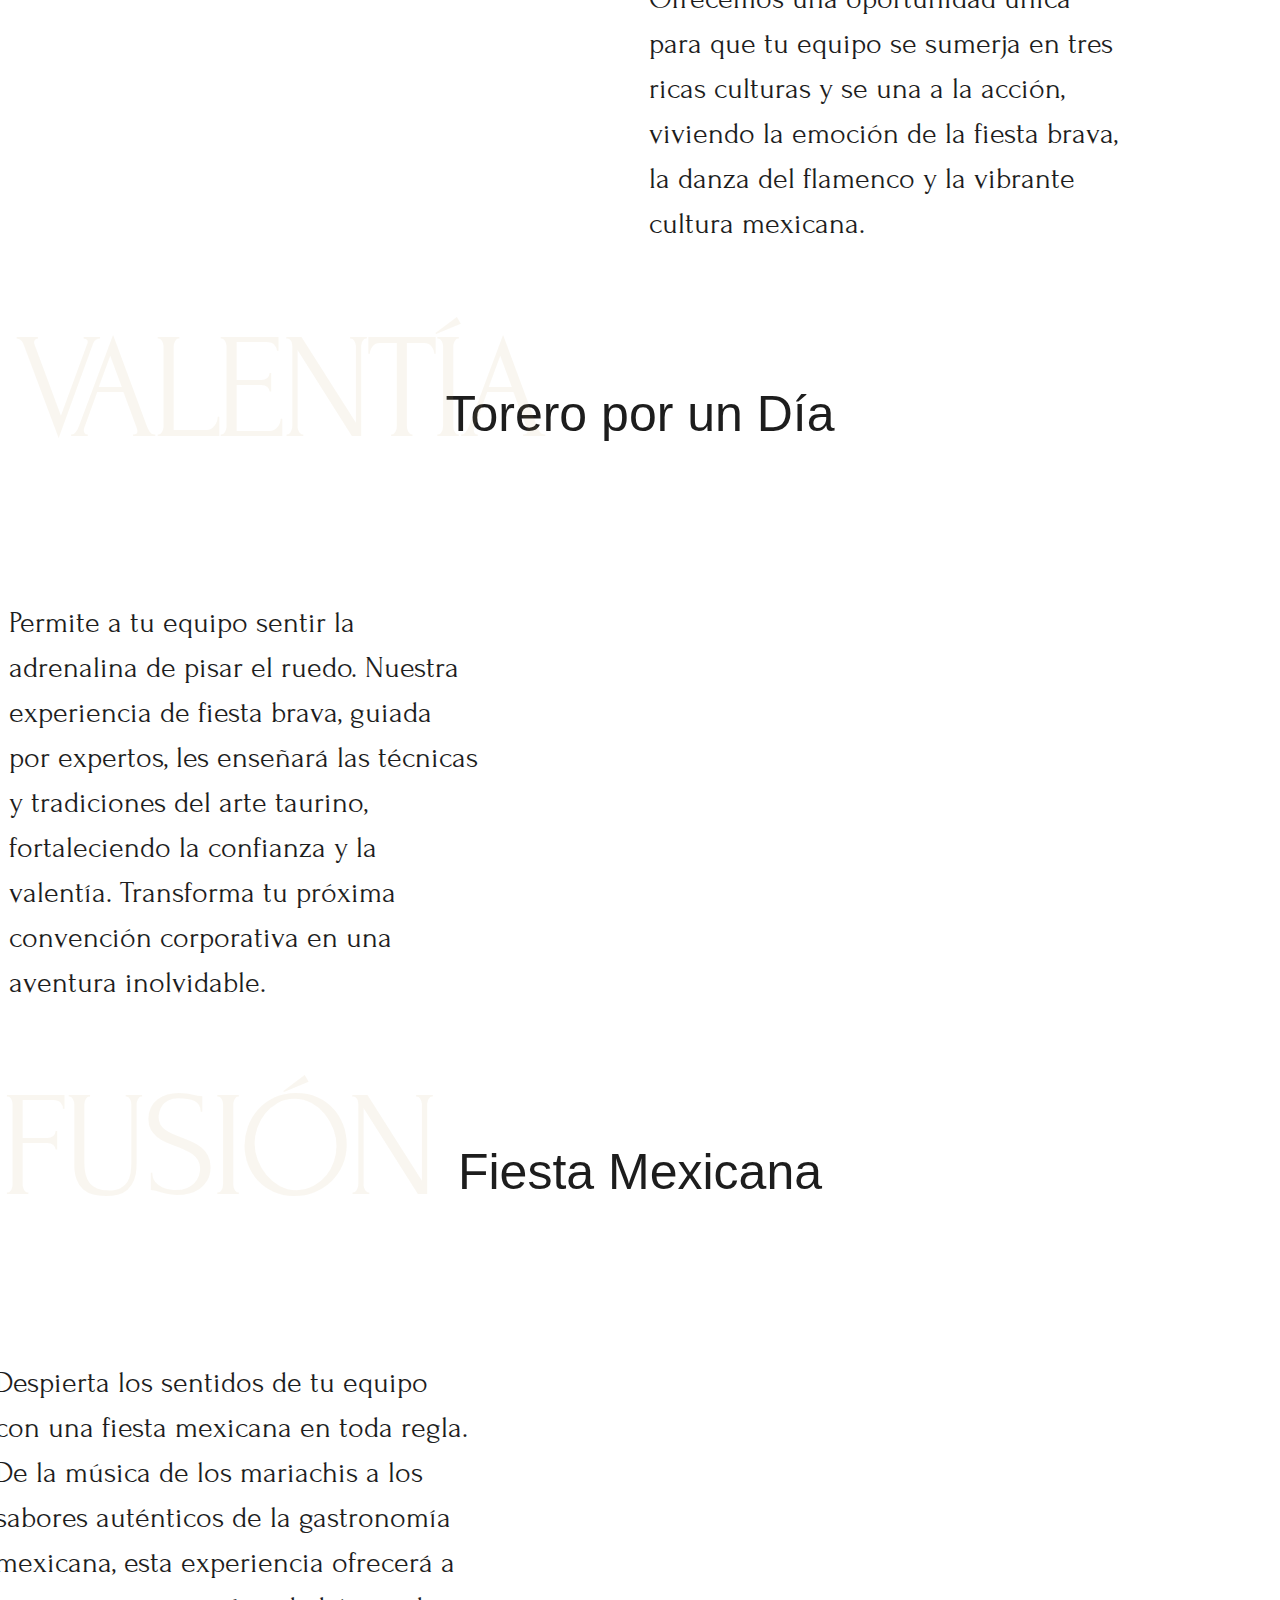
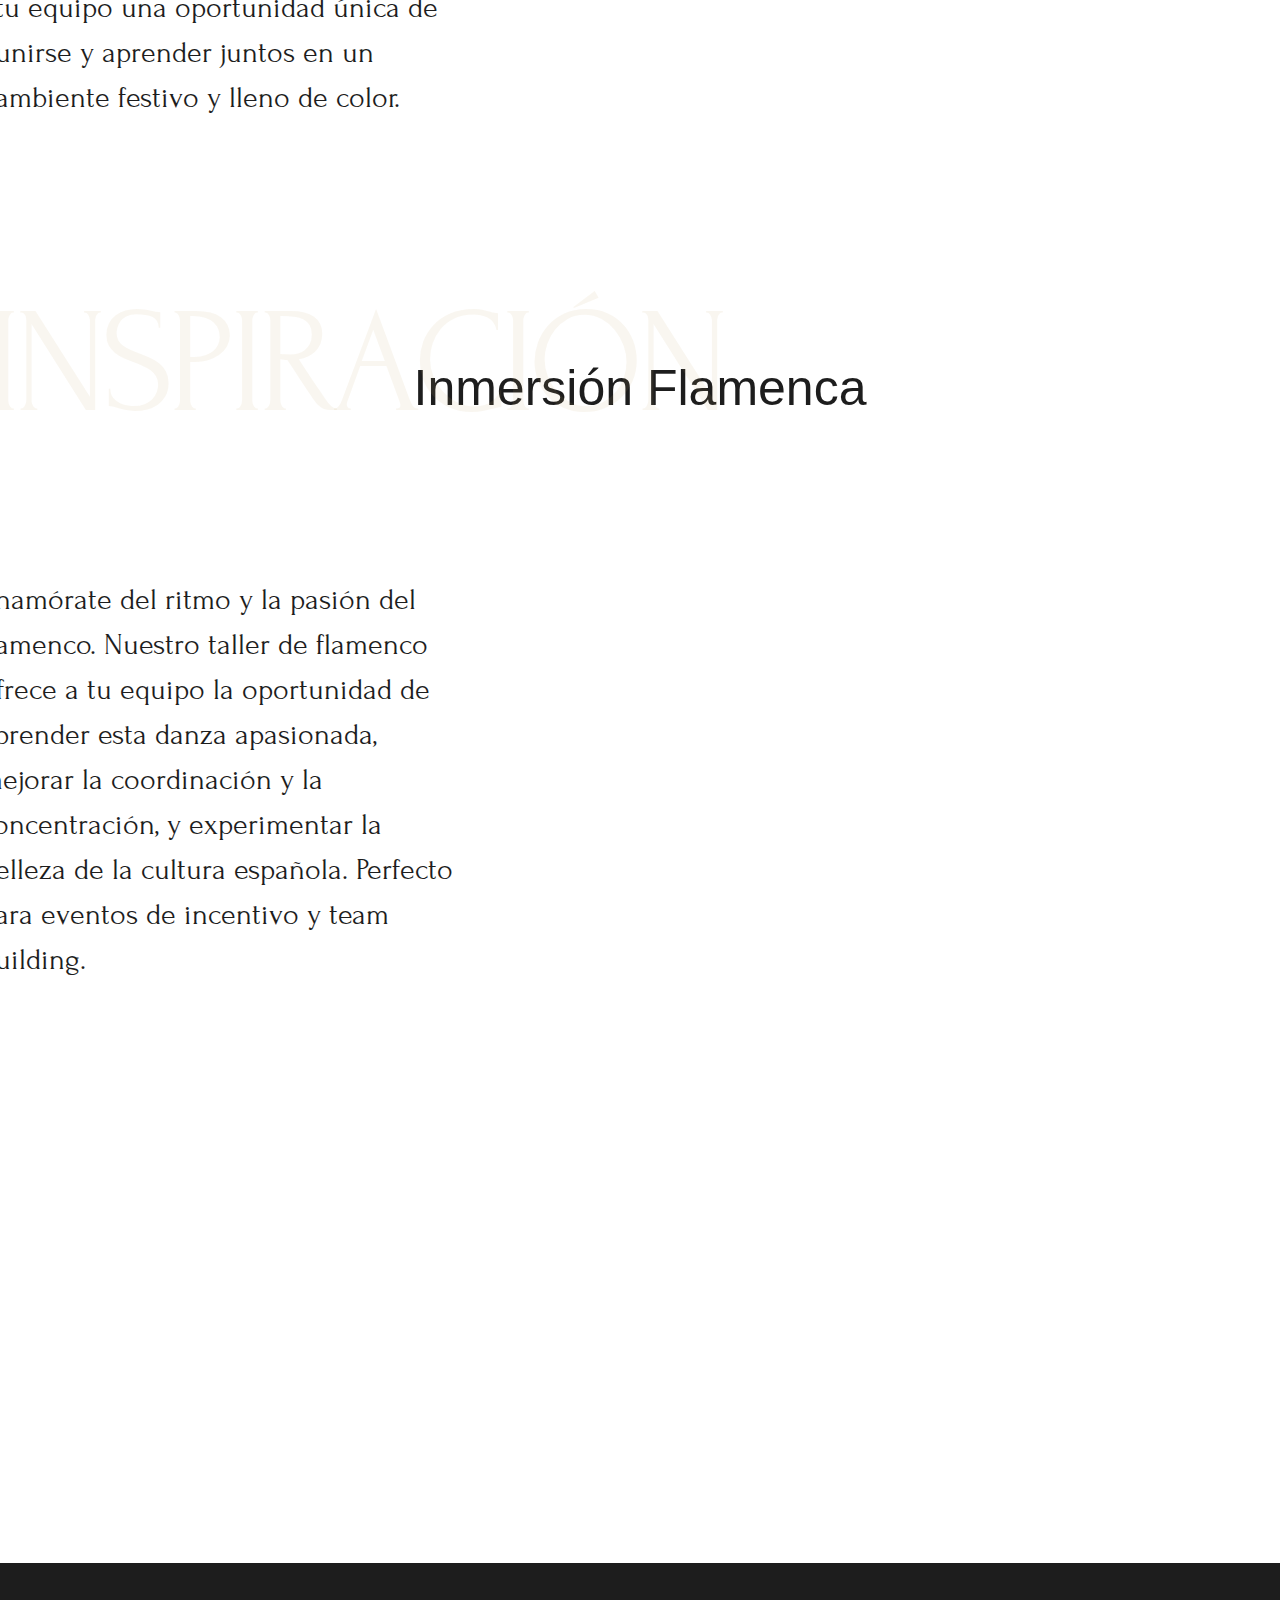
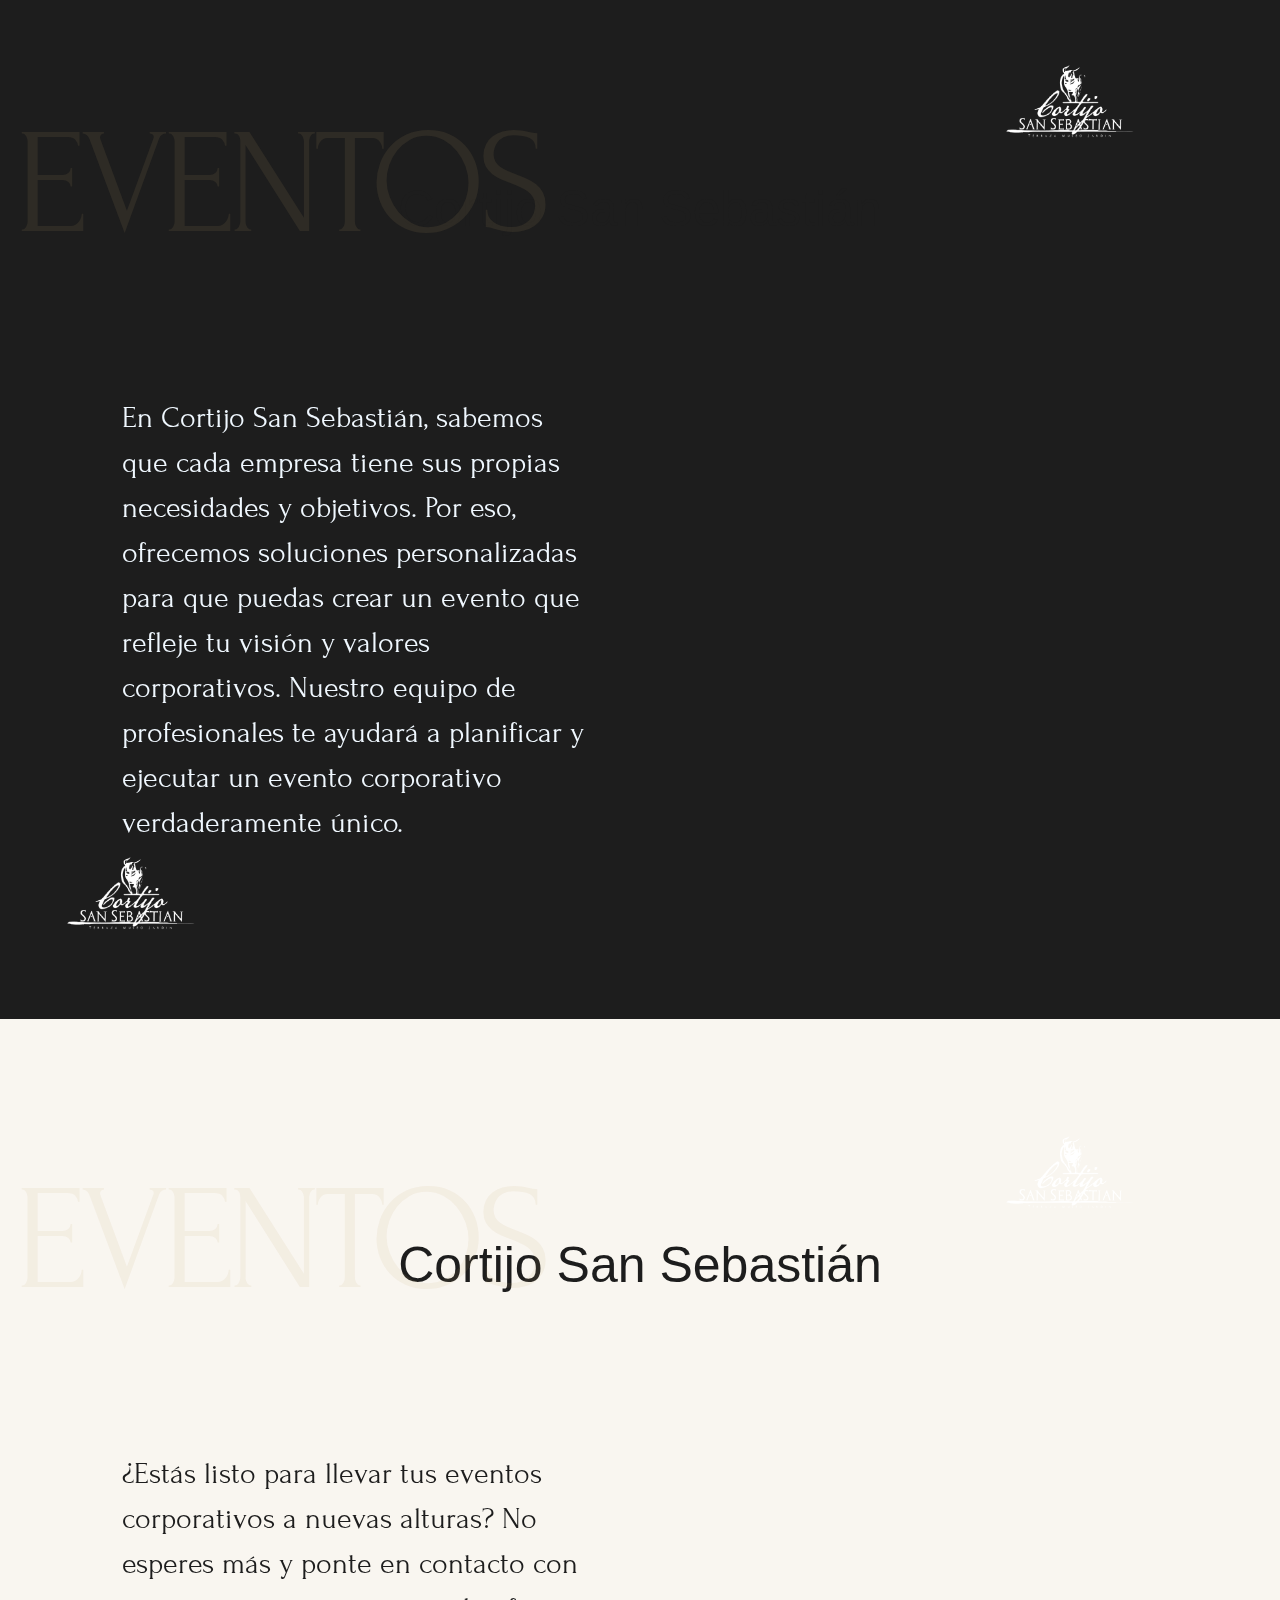
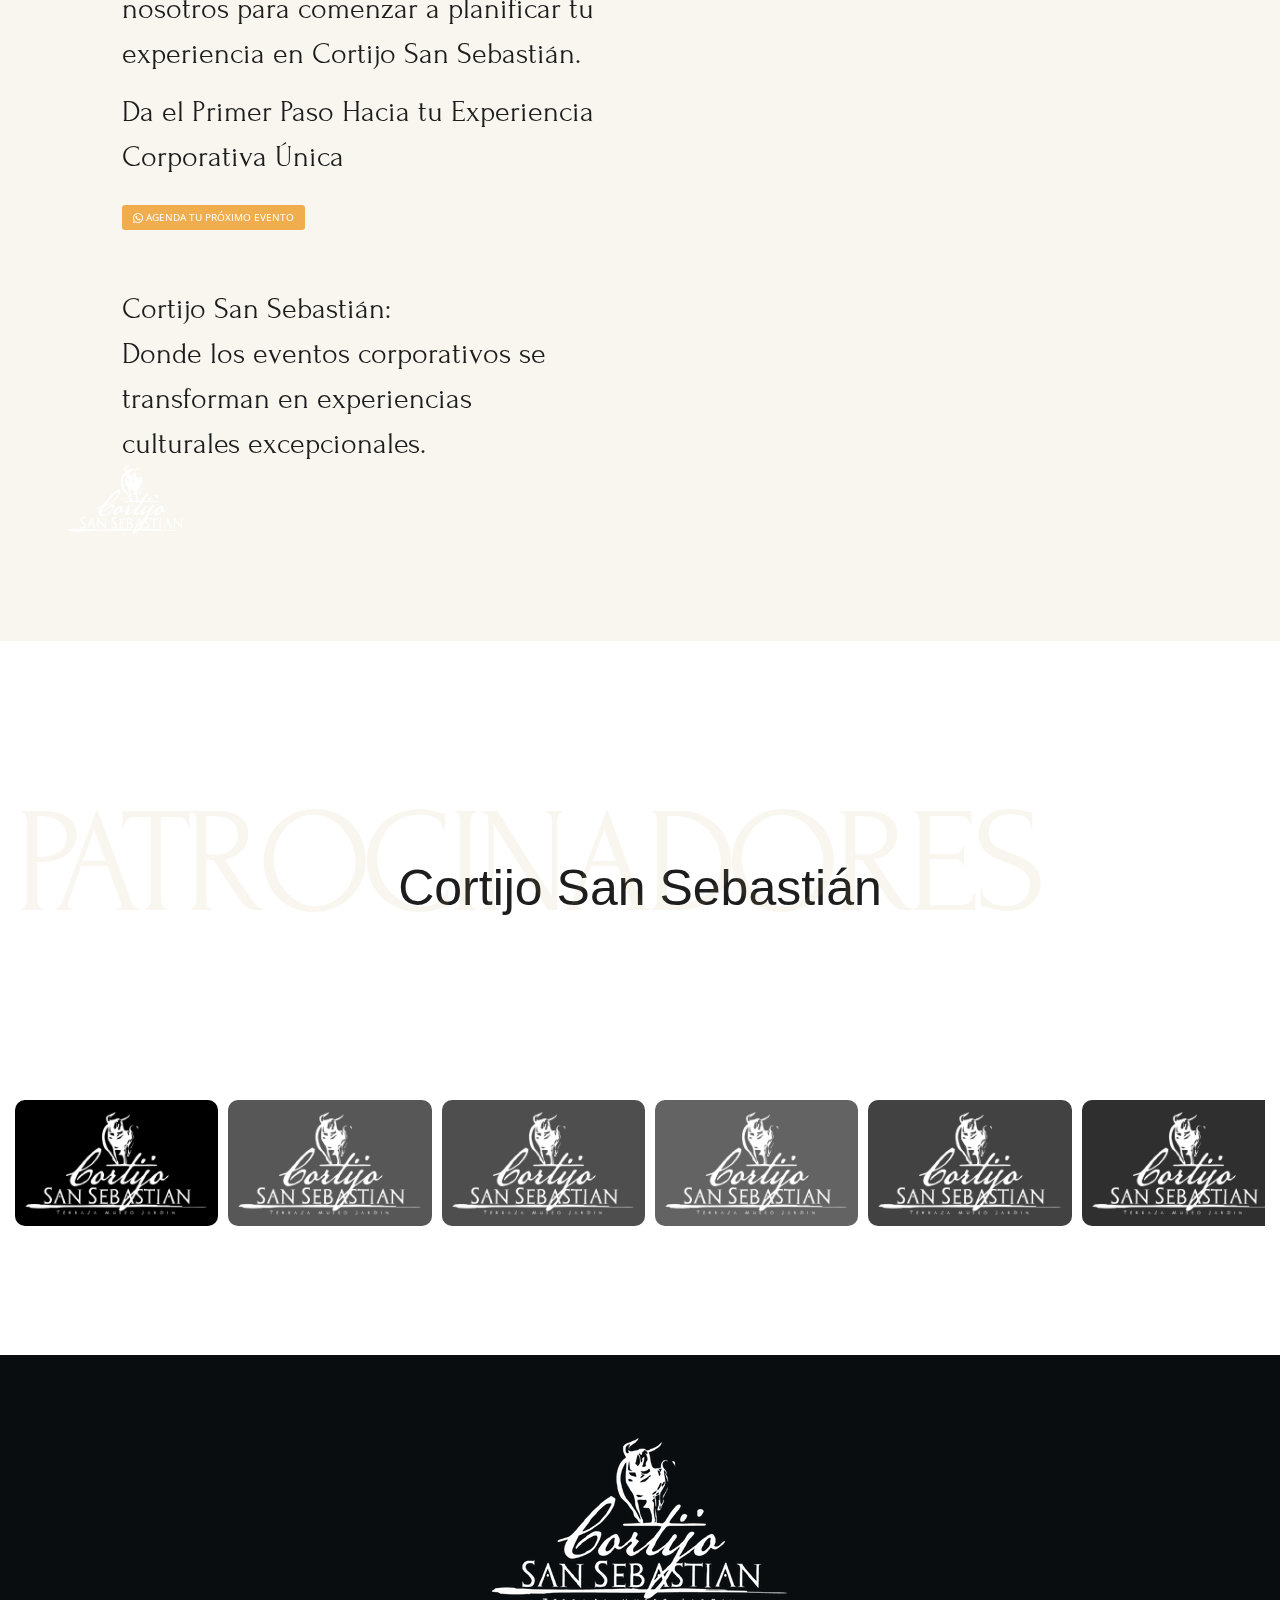
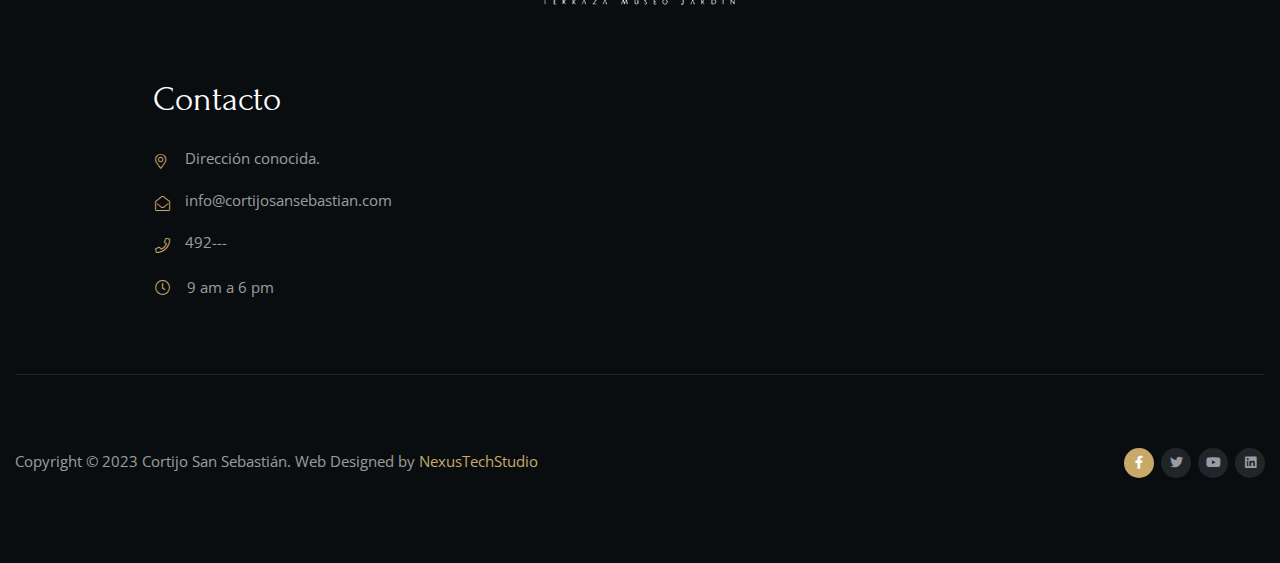
==== commit 6d846718: "corporativo" ====
--- a/corporativo.html
+++ b/corporativo.html
@@ -24,6 +24,9 @@
 
 	<script src="https://cdn.jsdelivr.net/npm/@popperjs/core@2.11.8/dist/umd/popper.min.js" integrity="sha384-I7E8VVD/ismYTF4hNIPjVp/Zjvgyol6VFvRkX/vR+Vc4jQkC+hVqc2pM8ODewa9r" crossorigin="anonymous"></script>
 	<script src="https://cdn.jsdelivr.net/npm/bootstrap@5.3.0/dist/js/bootstrap.min.js" integrity="sha384-fbbOQedDUMZZ5KreZpsbe1LCZPVmfTnH7ois6mU1QK+m14rQ1l2bGBq41eYeM/fS" crossorigin="anonymous"></script>
+
+	<link rel="stylesheet" href="assets/css/keyframes.css">
+
 
 </head>
 
@@ -87,7 +90,7 @@
 				<div class="slider">
 					<div class="img-bg2">
 						<!-- <img src="assets/img/slider/img_bg2.png" alt=""> -->
-						<img src="img/logo.png" class="w-50" alt="" id="logocorp">
+						<img src="img/logo.png" class="w-50 imgFrames" alt="" id="logocorp">
 					</div>
 					<div class="swiper-container mainslider">
                         <div class="swiper-wrapper">
--- a/assets/css/keyframes.css
+++ b/assets/css/keyframes.css
@@ -0,0 +1,15 @@
+.imgFrames {
+    /* animation: zoom 2s infinite, zoomout 3s infinite; */
+    animation: zoom 2s infinite;
+    /* -webkit-animation: zoom 2s 200ms; */
+    animation-direction: alternate-reverse;
+    animation-duration: 12s;
+    
+  }
+
+@-webkit-keyframes zoom2{0%{-webkit-transform:translateZ(600px);transform:translateZ(600px);opacity:0}100%{-webkit-transform:translateZ(0);transform:translateZ(0);opacity:1}}@keyframes slide-in-bck-center{0%{-webkit-transform:translateZ(600px);transform:translateZ(600px);opacity:0}100%{-webkit-transform:translateZ(0);transform:translateZ(0);opacity:1}}
+
+
+@-webkit-keyframes zoomout{0%{-webkit-transform:translateY(0);transform:translateY(0);opacity:1}100%{-webkit-transform:translateY(-1000px);transform:translateY(-1000px);opacity:0}}@keyframes zoomout{0%{-webkit-transform:translateY(0);transform:translateY(0);opacity:1}100%{-webkit-transform:translateY(-1000px);transform:translateY(-1000px);opacity:0}}
+
+@-webkit-keyframes zoom{0%{-webkit-transform:scale(1);transform:scale(1)}100%{-webkit-transform:scale(.5);transform:scale(.5)}}@keyframes scale-down-center{0%{-webkit-transform:scale(1);transform:scale(1)}100%{-webkit-transform:scale(.5);transform:scale(.5)}}